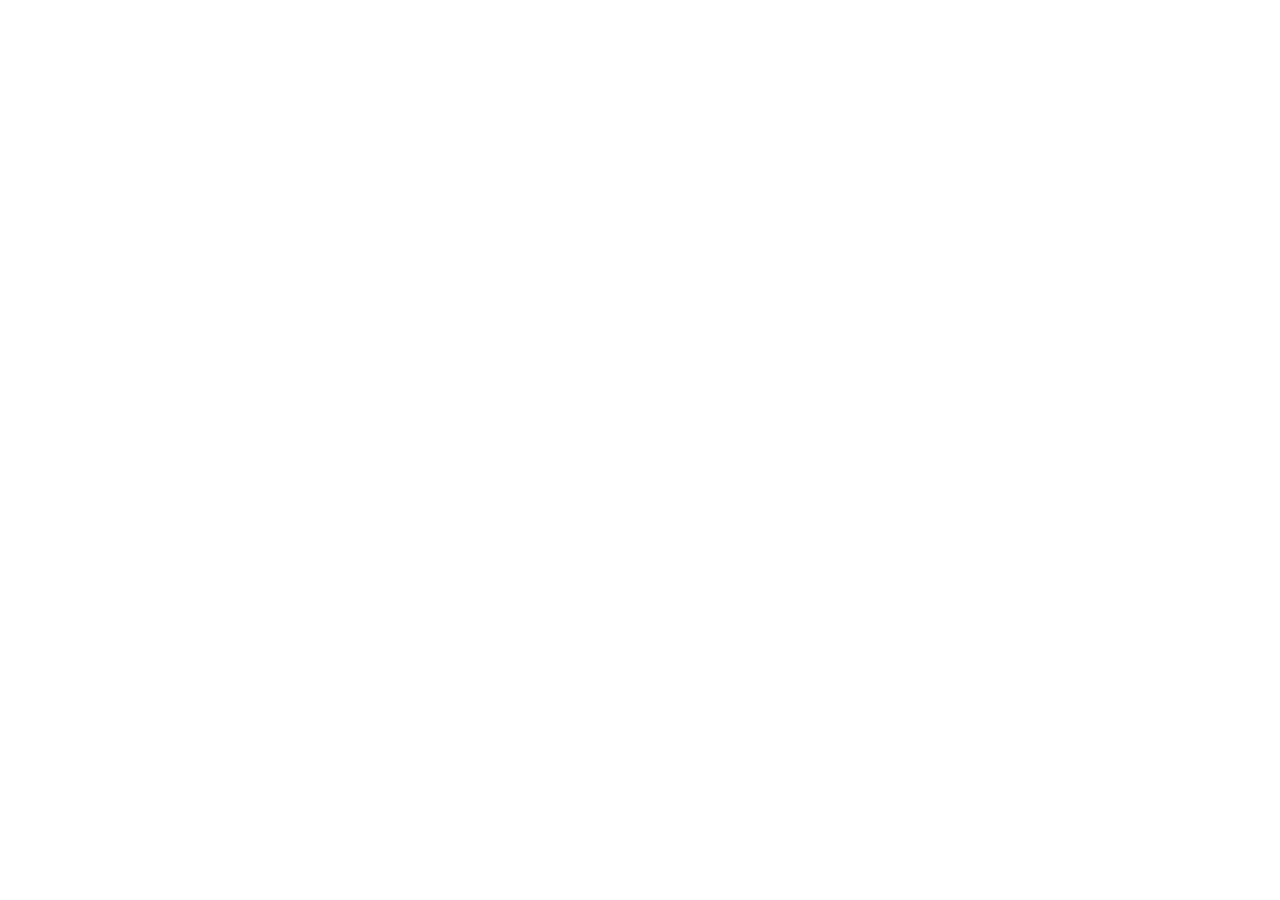
==== index.html @ 7331d6c3 "Fix mobile responsiveness across Framer pages and case studies" ====
<!doctype html>

<!-- Made in Framer · framer.com -->

<!-- Published Oct 27, 2026, 5:00 PM UTC -->

<html>

<head>
<script>
try {
  history.replaceState(null, "", "/");
} catch(e) {}

document.addEventListener("click", function(e) {
  var a = e.target.closest("a");
  if (!a) return;
  var href = a.getAttribute("href");
  if (!href) return;
  
  if (href === "/projects" || href === "./projects" || href.endsWith("/projects")) {
    e.preventDefault();
    window.location.href = "./projects.html";
  } else if (href === "/about" || href === "./about" || href.endsWith("/about")) {
    e.preventDefault();
    window.location.href = "./about.html";
  } else if (href === "/" || href === "./") {
    e.preventDefault();
    window.location.href = "./index.html";
  }
}, true);
</script>
<title>Pradeep - UX Portfolio</title>

	<meta charset="utf-8">

	<meta name="viewport" content="width=device-width">

	<meta name="generator" content="Framer 68e1053">

	<title>Pradeep - UX Portfolio</title>

    <link rel="canonical" href="https://ux-portfolio-pradeep.framer.website/"><meta property="og:url" content="https://ux-portfolio-pradeep.framer.website/"><meta name="description" content="Designed for new designers, this Framer Template makes portfolio creation easy. Its minimalist, customizable design lets you add personal touches efficiently.">

    <meta name="framer-search-index" content="https://framerusercontent.com/sites/4tGCKX4DF1nGIVxzL1r9zE/searchIndex-YKefqecwpSdL.json">

    <meta name="framer-search-index-fallback" content="https://framerusercontent.com/sites/4tGCKX4DF1nGIVxzL1r9zE/searchIndex-vO0HWZeiZudH.json">

    <link href="https://framerusercontent.com/images/rfN9d7siUxypcepbPeCJwhFuNs.jpeg" rel="icon" media="(prefers-color-scheme: light)">

    <link href="https://framerusercontent.com/images/rfN9d7siUxypcepbPeCJwhFuNs.jpeg" rel="icon" media="(prefers-color-scheme: dark)">

    <!-- Open Graph -->

    <meta property="og:type" content="website">

    <meta property="og:title" content="Pradeep - UX Portfolio">

    <meta property="og:description" content="Designed for new designers, this Framer Template makes portfolio creation easy. Its minimalist, customizable design lets you add personal touches efficiently.">

    <!-- X -->

    <meta name="twitter:card" content="summary_large_image">

    <meta name="twitter:title" content="Pradeep - UX Portfolio">

    <meta name="twitter:description" content="Designed for new designers, this Framer Template makes portfolio creation easy. Its minimalist, customizable design lets you add personal touches efficiently.">

	

	

	<!-- Disable Framer Editor Bar and Badges -->
	<script type="importmap">
	{
		"imports": {
			"https://framer.com/edit/init.mjs": "data:text/javascript,export function createEditorBar(){ return () => null; }",
			"https://app.framerstatic.com/EditButton-R7A5IJKH.mjs": "data:text/javascript,export function EditButton(){ return null; }",
			"./PX9hIOIVM.B4NMid4O.mjs": "data:text/javascript,export default function Badge(){ return null; }"
		}
	}
	</script>
	<script>
	try {
		localStorage.removeItem("__framer_force_showing_editorbar_since");
		for (var k in localStorage) {
			if (k.indexOf("framer") !== -1) localStorage.removeItem(k);
		}
	} catch(e) {}
	(function() {
		function removeFramerElements() {
			var badge = document.getElementById("__framer-badge-container");
			if (badge) badge.style.setProperty("display", "none", "important");
			var editor = document.getElementById("__framer-editorbar");
			if (editor) editor.remove();
			var badges = document.querySelectorAll(".__framer-badge, a[href*='framer.com'], [data-framer-name='Edit Content']");
			for (var i = 0; i < badges.length; i++) {
				if (badges[i].closest("#__framer-badge-container") || badges[i].classList.contains("__framer-badge") || badges[i].getAttribute("data-framer-name") === "Edit Content") {
					badges[i].style.setProperty("display", "none", "important");
				}
			}
		}
		if (typeof document !== "undefined") {
			document.addEventListener("DOMContentLoaded", removeFramerElements);
			window.addEventListener("load", removeFramerElements);
			if (typeof MutationObserver !== "undefined") {
				new MutationObserver(removeFramerElements).observe(document.documentElement, { childList: true, subtree: true });
			}
		}
	})();
	</script>
	<style>
	#__framer-badge-container,
	.__framer-badge,
	#__framer-editorbar,
	[data-framer-name="Edit Content"],
	button[class*="EditButton"],
	div[class*="EditButton"],
	iframe[id*="framer"],
	.framer-badge {
		display: none !important;
		visibility: hidden !important;
		opacity: 0 !important;
		pointer-events: none !important;
		clip: rect(0,0,0,0) !important;
		width: 0 !important;
		height: 0 !important;
		position: absolute !important;
		top: -9999px !important;
		left: -9999px !important;
	}

	/* Hero Section - Align all elements along the exact same left vertical line */
	.framer-ufjqu5 .framer-1ughbhb,
	.framer-1ughbhb {
		max-width: 1200px !important;
		width: 100% !important;
		margin-left: auto !important;
		margin-right: auto !important;
		text-align: left !important;
	}
	.framer-ufjqu5 .framer-m6sp60,
	.framer-m6sp60 {
		max-width: 1200px !important;
		width: 100% !important;
		margin-left: auto !important;
		margin-right: auto !important;
		align-items: flex-start !important;
		text-align: left !important;
	}
	.framer-ufjqu5 .framer-l5382l,
	.framer-l5382l {
		max-width: 1200px !important;
		width: 100% !important;
		text-align: left !important;
	}
	.framer-ufjqu5 .framer-csqvot-container,
	.framer-csqvot-container {
		align-self: flex-start !important;
	}
	.framer-ufjqu5 .framer-1oe0527,
	.framer-1oe0527 {
		max-width: 1200px !important;
		text-align: left !important;
	}
	</style>

	

	<link rel="stylesheet" href="css/framer-responsive.css">

	<!-- Start of headStart -->

    

    <!-- End of headStart -->

	

	<style data-framer-font-css>/* cyrillic-ext */

@font-face {

  font-family: 'Manrope';

  font-style: normal;

  font-weight: 400;

  font-display: swap;

  src: url(https://fonts.gstatic.com/s/manrope/v20/xn7gYHE41ni1AdIRggqxSuXd.woff2) format('woff2');

  unicode-range: U+0460-052F, U+1C80-1C8A, U+20B4, U+2DE0-2DFF, U+A640-A69F, U+FE2E-FE2F;

}

/* cyrillic */

@font-face {

  font-family: 'Manrope';

  font-style: normal;

  font-weight: 400;

  font-display: swap;

  src: url(https://fonts.gstatic.com/s/manrope/v20/xn7gYHE41ni1AdIRggOxSuXd.woff2) format('woff2');

  unicode-range: U+0301, U+0400-045F, U+0490-0491, U+04B0-04B1, U+2116;

}

/* greek */

@font-face {

  font-family: 'Manrope';

  font-style: normal;

  font-weight: 400;

  font-display: swap;

  src: url(https://fonts.gstatic.com/s/manrope/v20/xn7gYHE41ni1AdIRggSxSuXd.woff2) format('woff2');

  unicode-range: U+0370-0377, U+037A-037F, U+0384-038A, U+038C, U+038E-03A1, U+03A3-03FF;

}

/* vietnamese */

@font-face {

  font-family: 'Manrope';

  font-style: normal;

  font-weight: 400;

  font-display: swap;

  src: url(https://fonts.gstatic.com/s/manrope/v20/xn7gYHE41ni1AdIRggixSuXd.woff2) format('woff2');

  unicode-range: U+0102-0103, U+0110-0111, U+0128-0129, U+0168-0169, U+01A0-01A1, U+01AF-01B0, U+0300-0301, U+0303-0304, U+0308-0309, U+0323, U+0329, U+1EA0-1EF9, U+20AB;

}

/* latin-ext */

@font-face {

  font-family: 'Manrope';

  font-style: normal;

  font-weight: 400;

  font-display: swap;

  src: url(https://fonts.gstatic.com/s/manrope/v20/xn7gYHE41ni1AdIRggmxSuXd.woff2) format('woff2');

  unicode-range: U+0100-02BA, U+02BD-02C5, U+02C7-02CC, U+02CE-02D7, U+02DD-02FF, U+0304, U+0308, U+0329, U+1D00-1DBF, U+1E00-1E9F, U+1EF2-1EFF, U+2020, U+20A0-20AB, U+20AD-20C4, U+2113, U+2C60-2C7F, U+A720-A7FF;

}

/* latin */

@font-face {

  font-family: 'Manrope';

  font-style: normal;

  font-weight: 400;

  font-display: swap;

  src: url(https://fonts.gstatic.com/s/manrope/v20/xn7gYHE41ni1AdIRggexSg.woff2) format('woff2');

  unicode-range: U+0000-00FF, U+0131, U+0152-0153, U+02BB-02BC, U+02C6, U+02DA, U+02DC, U+0304, U+0308, U+0329, U+2000-206F, U+20AC, U+2122, U+2191, U+2193, U+2212, U+2215, U+FEFF, U+FFFD;

}

/* cyrillic-ext */

@font-face {

  font-family: 'Manrope';

  font-style: normal;

  font-weight: 500;

  font-display: swap;

  src: url(https://fonts.gstatic.com/s/manrope/v20/xn7gYHE41ni1AdIRggqxSuXd.woff2) format('woff2');

  unicode-range: U+0460-052F, U+1C80-1C8A, U+20B4, U+2DE0-2DFF, U+A640-A69F, U+FE2E-FE2F;

}

/* cyrillic */

@font-face {

  font-family: 'Manrope';

  font-style: normal;

  font-weight: 500;

  font-display: swap;

  src: url(https://fonts.gstatic.com/s/manrope/v20/xn7gYHE41ni1AdIRggOxSuXd.woff2) format('woff2');

  unicode-range: U+0301, U+0400-045F, U+0490-0491, U+04B0-04B1, U+2116;

}

/* greek */

@font-face {

  font-family: 'Manrope';

  font-style: normal;

  font-weight: 500;

  font-display: swap;

  src: url(https://fonts.gstatic.com/s/manrope/v20/xn7gYHE41ni1AdIRggSxSuXd.woff2) format('woff2');

  unicode-range: U+0370-0377, U+037A-037F, U+0384-038A, U+038C, U+038E-03A1, U+03A3-03FF;

}

/* vietnamese */

@font-face {

  font-family: 'Manrope';

  font-style: normal;

  font-weight: 500;

  font-display: swap;

  src: url(https://fonts.gstatic.com/s/manrope/v20/xn7gYHE41ni1AdIRggixSuXd.woff2) format('woff2');

  unicode-range: U+0102-0103, U+0110-0111, U+0128-0129, U+0168-0169, U+01A0-01A1, U+01AF-01B0, U+0300-0301, U+0303-0304, U+0308-0309, U+0323, U+0329, U+1EA0-1EF9, U+20AB;

}

/* latin-ext */

@font-face {

  font-family: 'Manrope';

  font-style: normal;

  font-weight: 500;

  font-display: swap;

  src: url(https://fonts.gstatic.com/s/manrope/v20/xn7gYHE41ni1AdIRggmxSuXd.woff2) format('woff2');

  unicode-range: U+0100-02BA, U+02BD-02C5, U+02C7-02CC, U+02CE-02D7, U+02DD-02FF, U+0304, U+0308, U+0329, U+1D00-1DBF, U+1E00-1E9F, U+1EF2-1EFF, U+2020, U+20A0-20AB, U+20AD-20C4, U+2113, U+2C60-2C7F, U+A720-A7FF;

}

/* latin */

@font-face {

  font-family: 'Manrope';

  font-style: normal;

  font-weight: 500;

  font-display: swap;

  src: url(https://fonts.gstatic.com/s/manrope/v20/xn7gYHE41ni1AdIRggexSg.woff2) format('woff2');

  unicode-range: U+0000-00FF, U+0131, U+0152-0153, U+02BB-02BC, U+02C6, U+02DA, U+02DC, U+0304, U+0308, U+0329, U+2000-206F, U+20AC, U+2122, U+2191, U+2193, U+2212, U+2215, U+FEFF, U+FFFD;

}

/* cyrillic-ext */

@font-face {

  font-family: 'Manrope';

  font-style: normal;

  font-weight: 600;

  font-display: swap;

  src: url(https://fonts.gstatic.com/s/manrope/v20/xn7gYHE41ni1AdIRggqxSuXd.woff2) format('woff2');

  unicode-range: U+0460-052F, U+1C80-1C8A, U+20B4, U+2DE0-2DFF, U+A640-A69F, U+FE2E-FE2F;

}

/* cyrillic */

@font-face {

  font-family: 'Manrope';

  font-style: normal;

  font-weight: 600;

  font-display: swap;

  src: url(https://fonts.gstatic.com/s/manrope/v20/xn7gYHE41ni1AdIRggOxSuXd.woff2) format('woff2');

  unicode-range: U+0301, U+0400-045F, U+0490-0491, U+04B0-04B1, U+2116;

}

/* greek */

@font-face {

  font-family: 'Manrope';

  font-style: normal;

  font-weight: 600;

  font-display: swap;

  src: url(https://fonts.gstatic.com/s/manrope/v20/xn7gYHE41ni1AdIRggSxSuXd.woff2) format('woff2');

  unicode-range: U+0370-0377, U+037A-037F, U+0384-038A, U+038C, U+038E-03A1, U+03A3-03FF;

}

/* vietnamese */

@font-face {

  font-family: 'Manrope';

  font-style: normal;

  font-weight: 600;

  font-display: swap;

  src: url(https://fonts.gstatic.com/s/manrope/v20/xn7gYHE41ni1AdIRggixSuXd.woff2) format('woff2');

  unicode-range: U+0102-0103, U+0110-0111, U+0128-0129, U+0168-0169, U+01A0-01A1, U+01AF-01B0, U+0300-0301, U+0303-0304, U+0308-0309, U+0323, U+0329, U+1EA0-1EF9, U+20AB;

}

/* latin-ext */

@font-face {

  font-family: 'Manrope';

  font-style: normal;

  font-weight: 600;

  font-display: swap;

  src: url(https://fonts.gstatic.com/s/manrope/v20/xn7gYHE41ni1AdIRggmxSuXd.woff2) format('woff2');

  unicode-range: U+0100-02BA, U+02BD-02C5, U+02C7-02CC, U+02CE-02D7, U+02DD-02FF, U+0304, U+0308, U+0329, U+1D00-1DBF, U+1E00-1E9F, U+1EF2-1EFF, U+2020, U+20A0-20AB, U+20AD-20C4, U+2113, U+2C60-2C7F, U+A720-A7FF;

}

/* latin */

@font-face {

  font-family: 'Manrope';

  font-style: normal;

  font-weight: 600;

  font-display: swap;

  src: url(https://fonts.gstatic.com/s/manrope/v20/xn7gYHE41ni1AdIRggexSg.woff2) format('woff2');

  unicode-range: U+0000-00FF, U+0131, U+0152-0153, U+02BB-02BC, U+02C6, U+02DA, U+02DC, U+0304, U+0308, U+0329, U+2000-206F, U+20AC, U+2122, U+2191, U+2193, U+2212, U+2215, U+FEFF, U+FFFD;

}

/* cyrillic-ext */

@font-face {

  font-family: 'Manrope';

  font-style: normal;

  font-weight: 700;

  font-display: swap;

  src: url(https://fonts.gstatic.com/s/manrope/v20/xn7gYHE41ni1AdIRggqxSuXd.woff2) format('woff2');

  unicode-range: U+0460-052F, U+1C80-1C8A, U+20B4, U+2DE0-2DFF, U+A640-A69F, U+FE2E-FE2F;

}

/* cyrillic */

@font-face {

  font-family: 'Manrope';

  font-style: normal;

  font-weight: 700;

  font-display: swap;

  src: url(https://fonts.gstatic.com/s/manrope/v20/xn7gYHE41ni1AdIRggOxSuXd.woff2) format('woff2');

  unicode-range: U+0301, U+0400-045F, U+0490-0491, U+04B0-04B1, U+2116;

}

/* greek */

@font-face {

  font-family: 'Manrope';

  font-style: normal;

  font-weight: 700;

  font-display: swap;

  src: url(https://fonts.gstatic.com/s/manrope/v20/xn7gYHE41ni1AdIRggSxSuXd.woff2) format('woff2');

  unicode-range: U+0370-0377, U+037A-037F, U+0384-038A, U+038C, U+038E-03A1, U+03A3-03FF;

}

/* vietnamese */

@font-face {

  font-family: 'Manrope';

  font-style: normal;

  font-weight: 700;

  font-display: swap;

  src: url(https://fonts.gstatic.com/s/manrope/v20/xn7gYHE41ni1AdIRggixSuXd.woff2) format('woff2');

  unicode-range: U+0102-0103, U+0110-0111, U+0128-0129, U+0168-0169, U+01A0-01A1, U+01AF-01B0, U+0300-0301, U+0303-0304, U+0308-0309, U+0323, U+0329, U+1EA0-1EF9, U+20AB;

}

/* latin-ext */

@font-face {

  font-family: 'Manrope';

  font-style: normal;

  font-weight: 700;

  font-display: swap;

  src: url(https://fonts.gstatic.com/s/manrope/v20/xn7gYHE41ni1AdIRggmxSuXd.woff2) format('woff2');

  unicode-range: U+0100-02BA, U+02BD-02C5, U+02C7-02CC, U+02CE-02D7, U+02DD-02FF, U+0304, U+0308, U+0329, U+1D00-1DBF, U+1E00-1E9F, U+1EF2-1EFF, U+2020, U+20A0-20AB, U+20AD-20C4, U+2113, U+2C60-2C7F, U+A720-A7FF;

}

/* latin */

@font-face {

  font-family: 'Manrope';

  font-style: normal;

  font-weight: 700;

  font-display: swap;

  src: url(https://fonts.gstatic.com/s/manrope/v20/xn7gYHE41ni1AdIRggexSg.woff2) format('woff2');

  unicode-range: U+0000-00FF, U+0131, U+0152-0153, U+02BB-02BC, U+02C6, U+02DA, U+02DC, U+0304, U+0308, U+0329, U+2000-206F, U+20AC, U+2122, U+2191, U+2193, U+2212, U+2215, U+FEFF, U+FFFD;

}

/* cyrillic-ext */

@font-face {

  font-family: 'Manrope';

  font-style: normal;

  font-weight: 800;

  font-display: swap;

  src: url(https://fonts.gstatic.com/s/manrope/v20/xn7gYHE41ni1AdIRggqxSuXd.woff2) format('woff2');

  unicode-range: U+0460-052F, U+1C80-1C8A, U+20B4, U+2DE0-2DFF, U+A640-A69F, U+FE2E-FE2F;

}

/* cyrillic */

@font-face {

  font-family: 'Manrope';

  font-style: normal;

  font-weight: 800;

  font-display: swap;

  src: url(https://fonts.gstatic.com/s/manrope/v20/xn7gYHE41ni1AdIRggOxSuXd.woff2) format('woff2');

  unicode-range: U+0301, U+0400-045F, U+0490-0491, U+04B0-04B1, U+2116;

}

/* greek */

@font-face {

  font-family: 'Manrope';

  font-style: normal;

  font-weight: 800;

  font-display: swap;

  src: url(https://fonts.gstatic.com/s/manrope/v20/xn7gYHE41ni1AdIRggSxSuXd.woff2) format('woff2');

  unicode-range: U+0370-0377, U+037A-037F, U+0384-038A, U+038C, U+038E-03A1, U+03A3-03FF;

}

/* vietnamese */

@font-face {

  font-family: 'Manrope';

  font-style: normal;

  font-weight: 800;

  font-display: swap;

  src: url(https://fonts.gstatic.com/s/manrope/v20/xn7gYHE41ni1AdIRggixSuXd.woff2) format('woff2');

  unicode-range: U+0102-0103, U+0110-0111, U+0128-0129, U+0168-0169, U+01A0-01A1, U+01AF-01B0, U+0300-0301, U+0303-0304, U+0308-0309, U+0323, U+0329, U+1EA0-1EF9, U+20AB;

}

/* latin-ext */

@font-face {

  font-family: 'Manrope';

  font-style: normal;

  font-weight: 800;

  font-display: swap;

  src: url(https://fonts.gstatic.com/s/manrope/v20/xn7gYHE41ni1AdIRggmxSuXd.woff2) format('woff2');

  unicode-range: U+0100-02BA, U+02BD-02C5, U+02C7-02CC, U+02CE-02D7, U+02DD-02FF, U+0304, U+0308, U+0329, U+1D00-1DBF, U+1E00-1E9F, U+1EF2-1EFF, U+2020, U+20A0-20AB, U+20AD-20C4, U+2113, U+2C60-2C7F, U+A720-A7FF;

}

/* latin */

@font-face {

  font-family: 'Manrope';

  font-style: normal;

  font-weight: 800;

  font-display: swap;

  src: url(https://fonts.gstatic.com/s/manrope/v20/xn7gYHE41ni1AdIRggexSg.woff2) format('woff2');

  unicode-range: U+0000-00FF, U+0131, U+0152-0153, U+02BB-02BC, U+02C6, U+02DA, U+02DC, U+0304, U+0308, U+0329, U+2000-206F, U+20AC, U+2122, U+2191, U+2193, U+2212, U+2215, U+FEFF, U+FFFD;

}

/* latin-ext */

@font-face {

  font-family: 'DM Mono';

  font-style: normal;

  font-weight: 400;

  src: url(https://fonts.gstatic.com/s/dmmono/v16/aFTU7PB1QTsUX8KYthSQBLyM.woff2) format('woff2');

  unicode-range: U+0100-02BA, U+02BD-02C5, U+02C7-02CC, U+02CE-02D7, U+02DD-02FF, U+0304, U+0308, U+0329, U+1D00-1DBF, U+1E00-1E9F, U+1EF2-1EFF, U+2020, U+20A0-20AB, U+20AD-20C4, U+2113, U+2C60-2C7F, U+A720-A7FF;

}

/* latin */

@font-face {

  font-family: 'DM Mono';

  font-style: normal;

  font-weight: 400;

  src: url(https://fonts.gstatic.com/s/dmmono/v16/aFTU7PB1QTsUX8KYthqQBA.woff2) format('woff2');

  unicode-range: U+0000-00FF, U+0131, U+0152-0153, U+02BB-02BC, U+02C6, U+02DA, U+02DC, U+0304, U+0308, U+0329, U+2000-206F, U+20AC, U+2122, U+2191, U+2193, U+2212, U+2215, U+FEFF, U+FFFD;

}

/* cherokee */

@font-face {

  font-family: 'Explora';

  font-style: normal;

  font-weight: 400;

  src: url(https://fonts.gstatic.com/s/explora/v11/tsstApxFfjUH4wrvQ06Fo0C3.woff2) format('woff2');

  unicode-range: U+0300-0302, U+0304, U+030B-030C, U+0323-0324, U+0330-0331, U+13A0-13FF, U+AB70-ABBF;

}

/* vietnamese */

@font-face {

  font-family: 'Explora';

  font-style: normal;

  font-weight: 400;

  src: url(https://fonts.gstatic.com/s/explora/v11/tsstApxFfjUH4wrvQ1KFo0C3.woff2) format('woff2');

  unicode-range: U+0102-0103, U+0110-0111, U+0128-0129, U+0168-0169, U+01A0-01A1, U+01AF-01B0, U+0300-0301, U+0303-0304, U+0308-0309, U+0323, U+0329, U+1EA0-1EF9, U+20AB;

}

/* latin-ext */

@font-face {

  font-family: 'Explora';

  font-style: normal;

  font-weight: 400;

  src: url(https://fonts.gstatic.com/s/explora/v11/tsstApxFfjUH4wrvQ1OFo0C3.woff2) format('woff2');

  unicode-range: U+0100-02BA, U+02BD-02C5, U+02C7-02CC, U+02CE-02D7, U+02DD-02FF, U+0304, U+0308, U+0329, U+1D00-1DBF, U+1E00-1E9F, U+1EF2-1EFF, U+2020, U+20A0-20AB, U+20AD-20C4, U+2113, U+2C60-2C7F, U+A720-A7FF;

}

/* latin */

@font-face {

  font-family: 'Explora';

  font-style: normal;

  font-weight: 400;

  src: url(https://fonts.gstatic.com/s/explora/v11/tsstApxFfjUH4wrvQ12Fow.woff2) format('woff2');

  unicode-range: U+0000-00FF, U+0131, U+0152-0153, U+02BB-02BC, U+02C6, U+02DA, U+02DC, U+0304, U+0308, U+0329, U+2000-206F, U+20AC, U+2122, U+2191, U+2193, U+2212, U+2215, U+FEFF, U+FFFD;

}

/* cyrillic-ext */

@font-face {

  font-family: 'Fragment Mono';

  font-style: normal;

  font-weight: 400;

  src: url(https://fonts.gstatic.com/s/fragmentmono/v6/4iCr6K5wfMRRjxp0DA6-2CLnB45HhrUI.woff2) format('woff2');

  unicode-range: U+0460-052F, U+1C80-1C8A, U+20B4, U+2DE0-2DFF, U+A640-A69F, U+FE2E-FE2F;

}

/* latin-ext */

@font-face {

  font-family: 'Fragment Mono';

  font-style: normal;

  font-weight: 400;

  src: url(https://fonts.gstatic.com/s/fragmentmono/v6/4iCr6K5wfMRRjxp0DA6-2CLnB41HhrUI.woff2) format('woff2');

  unicode-range: U+0100-02BA, U+02BD-02C5, U+02C7-02CC, U+02CE-02D7, U+02DD-02FF, U+0304, U+0308, U+0329, U+1D00-1DBF, U+1E00-1E9F, U+1EF2-1EFF, U+2020, U+20A0-20AB, U+20AD-20C4, U+2113, U+2C60-2C7F, U+A720-A7FF;

}

/* latin */

@font-face {

  font-family: 'Fragment Mono';

  font-style: normal;

  font-weight: 400;

  src: url(https://fonts.gstatic.com/s/fragmentmono/v6/4iCr6K5wfMRRjxp0DA6-2CLnB4NHhg.woff2) format('woff2');

  unicode-range: U+0000-00FF, U+0131, U+0152-0153, U+02BB-02BC, U+02C6, U+02DA, U+02DC, U+0304, U+0308, U+0329, U+2000-206F, U+20AC, U+2122, U+2191, U+2193, U+2212, U+2215, U+FEFF, U+FFFD;

}



@font-face { font-family: "Instrument Sans"; src: url("https://fonts.gstatic.com/s/instrumentsans/v4/pximypc9vsFDm051Uf6KVwgkfoSxQ0GsQv8ToedPibnr-yp2JGEJOH9npSTF-QfwmS0v3_7Y.woff2"); font-display: swap; font-style: normal; font-weight: 400 }

@font-face { font-family: "Instrument Sans"; src: url("https://fonts.gstatic.com/s/instrumentsans/v4/pximypc9vsFDm051Uf6KVwgkfoSxQ0GsQv8ToedPibnr-yp2JGEJOH9npST3-QfwmS0v3_7Y.woff2"); font-display: swap; font-style: normal; font-weight: 500 }

@font-face { font-family: "Instrument Sans"; src: url("https://fonts.gstatic.com/s/instrumentsans/v4/pximypc9vsFDm051Uf6KVwgkfoSxQ0GsQv8ToedPibnr-yp2JGEJOH9npSQi_gfwmS0v3_7Y.woff2"); font-display: swap; font-style: normal; font-weight: 700 }

@font-face { font-family: "Instrument Sans"; src: url("https://fonts.gstatic.com/s/instrumentsans/v4/pxigypc9vsFDm051Uf6KVwgkfoSbSnNPooZAN0lInHGpCWNE27lgU-XJojENugixkywN2u7YUwU.woff2"); font-display: swap; font-style: italic; font-weight: 700 }

@font-face { font-family: "Instrument Sans"; src: url("https://fonts.gstatic.com/s/instrumentsans/v4/pxigypc9vsFDm051Uf6KVwgkfoSbSnNPooZAN0lInHGpCWNE27lgU-XJojENut22kywN2u7YUwU.woff2"); font-display: swap; font-style: italic; font-weight: 500 }

@font-face { font-family: "Inter Display"; src: url("https://framerusercontent.com/assets/ePuN3mCjzajIHnyCdvKBFiZkyY0.woff2"); font-display: swap; font-style: normal; font-weight: 500; unicode-range: U+0460-052F, U+1C80-1C88, U+20B4, U+2DE0-2DFF, U+A640-A69F, U+FE2E-FE2F }

@font-face { font-family: "Inter Display"; src: url("https://framerusercontent.com/assets/V3j1L0o5vPFKe26Sw4HcpXCfHo.woff2"); font-display: swap; font-style: normal; font-weight: 500; unicode-range: U+0301, U+0400-045F, U+0490-0491, U+04B0-04B1, U+2116 }

@font-face { font-family: "Inter Display"; src: url("https://framerusercontent.com/assets/F3kdpd2N0cToWV5huaZjjgM.woff2"); font-display: swap; font-style: normal; font-weight: 500; unicode-range: U+1F00-1FFF }

@font-face { font-family: "Inter Display"; src: url("https://framerusercontent.com/assets/0iDmxkizU9goZoclqIqsV5rvETU.woff2"); font-display: swap; font-style: normal; font-weight: 500; unicode-range: U+0370-03FF }

@font-face { font-family: "Inter Display"; src: url("https://framerusercontent.com/assets/r0mv3NegmA0akcQsNFotG32Las.woff2"); font-display: swap; font-style: normal; font-weight: 500; unicode-range: U+0100-024F, U+0259, U+1E00-1EFF, U+2020, U+20A0-20AB, U+20AD-20CF, U+2113, U+2C60-2C7F, U+A720-A7FF }

@font-face { font-family: "Inter Display"; src: url("https://framerusercontent.com/assets/iwWTDc49ENF2tCHbqlNARXw6Ug.woff2"); font-display: swap; font-style: normal; font-weight: 500; unicode-range: U+0000-00FF, U+0131, U+0152-0153, U+02BB-02BC, U+02C6, U+02DA, U+02DC, U+2000-206F, U+2070, U+2074-207E, U+2080-208E, U+20AC, U+2122, U+2191, U+2193, U+2212, U+2215, U+FEFF, U+FFFD }

@font-face { font-family: "Inter Display"; src: url("https://framerusercontent.com/assets/Ii21jnSJkulBKsHHXKlapi7fv9w.woff2"); font-display: swap; font-style: normal; font-weight: 500; unicode-range: U+0102-0103, U+0110-0111, U+0128-0129, U+0168-0169, U+01A0-01A1, U+01AF-01B0, U+1EA0-1EF9, U+20AB }

@font-face { font-family: "Inter Display"; src: url("https://framerusercontent.com/assets/2uIBiALfCHVpWbHqRMZutfT7giU.woff2"); font-display: swap; font-style: normal; font-weight: 400; unicode-range: U+0460-052F, U+1C80-1C88, U+20B4, U+2DE0-2DFF, U+A640-A69F, U+FE2E-FE2F }

@font-face { font-family: "Inter Display"; src: url("https://framerusercontent.com/assets/Zwfz6xbVe5pmcWRJRgBDHnMkOkI.woff2"); font-display: swap; font-style: normal; font-weight: 400; unicode-range: U+0301, U+0400-045F, U+0490-0491, U+04B0-04B1, U+2116 }

@font-face { font-family: "Inter Display"; src: url("https://framerusercontent.com/assets/U9LaDDmbRhzX3sB8g8glTy5feTE.woff2"); font-display: swap; font-style: normal; font-weight: 400; unicode-range: U+1F00-1FFF }

@font-face { font-family: "Inter Display"; src: url("https://framerusercontent.com/assets/tVew2LzXJ1t7QfxP1gdTIdj2o0g.woff2"); font-display: swap; font-style: normal; font-weight: 400; unicode-range: U+0370-03FF }

@font-face { font-family: "Inter Display"; src: url("https://framerusercontent.com/assets/DF7bjCRmStYPqSb945lAlMfCCVQ.woff2"); font-display: swap; font-style: normal; font-weight: 400; unicode-range: U+0100-024F, U+0259, U+1E00-1EFF, U+2020, U+20A0-20AB, U+20AD-20CF, U+2113, U+2C60-2C7F, U+A720-A7FF }

@font-face { font-family: "Inter Display"; src: url("https://framerusercontent.com/assets/bHYNJqzTyl2lqvmMiRRS6Y16Es.woff2"); font-display: swap; font-style: normal; font-weight: 400; unicode-range: U+0000-00FF, U+0131, U+0152-0153, U+02BB-02BC, U+02C6, U+02DA, U+02DC, U+2000-206F, U+2070, U+2074-207E, U+2080-208E, U+20AC, U+2122, U+2191, U+2193, U+2212, U+2215, U+FEFF, U+FFFD }

@font-face { font-family: "Inter Display"; src: url("https://framerusercontent.com/assets/vebZUMjGyKkYsfcY73iwWTzLNag.woff2"); font-display: swap; font-style: normal; font-weight: 400; unicode-range: U+0102-0103, U+0110-0111, U+0128-0129, U+0168-0169, U+01A0-01A1, U+01AF-01B0, U+1EA0-1EF9, U+20AB }

@font-face { font-family: "Lora"; src: url("https://framerusercontent.com/third-party-assets/fontshare/wf/LEPTJ56CXEIFZS2BZMKVGQGQR3J75WRT/47CWKKJO46R4EDFFM7QZRCL3WAPMSJU2/36HN3YOOACEGVWTJT3K4CDUJYXSWVW5S.woff2"); font-display: swap; font-style: normal; font-weight: 600 }

@font-face { font-family: "Inter"; src: url("https://framerusercontent.com/assets/5vvr9Vy74if2I6bQbJvbw7SY1pQ.woff2"); font-display: swap; font-style: normal; font-weight: 400; unicode-range: U+0460-052F, U+1C80-1C88, U+20B4, U+2DE0-2DFF, U+A640-A69F, U+FE2E-FE2F }

@font-face { font-family: "Inter"; src: url("https://framerusercontent.com/assets/EOr0mi4hNtlgWNn9if640EZzXCo.woff2"); font-display: swap; font-style: normal; font-weight: 400; unicode-range: U+0301, U+0400-045F, U+0490-0491, U+04B0-04B1, U+2116 }

@font-face { font-family: "Inter"; src: url("https://framerusercontent.com/assets/Y9k9QrlZAqio88Klkmbd8VoMQc.woff2"); font-display: swap; font-style: normal; font-weight: 400; unicode-range: U+1F00-1FFF }

@font-face { font-family: "Inter"; src: url("https://framerusercontent.com/assets/OYrD2tBIBPvoJXiIHnLoOXnY9M.woff2"); font-display: swap; font-style: normal; font-weight: 400; unicode-range: U+0370-03FF }

@font-face { font-family: "Inter"; src: url("https://framerusercontent.com/assets/JeYwfuaPfZHQhEG8U5gtPDZ7WQ.woff2"); font-display: swap; font-style: normal; font-weight: 400; unicode-range: U+0100-024F, U+0259, U+1E00-1EFF, U+2020, U+20A0-20AB, U+20AD-20CF, U+2113, U+2C60-2C7F, U+A720-A7FF }

@font-face { font-family: "Inter"; src: url("https://framerusercontent.com/assets/GrgcKwrN6d3Uz8EwcLHZxwEfC4.woff2"); font-display: swap; font-style: normal; font-weight: 400; unicode-range: U+0000-00FF, U+0131, U+0152-0153, U+02BB-02BC, U+02C6, U+02DA, U+02DC, U+2000-206F, U+2070, U+2074-207E, U+2080-208E, U+20AC, U+2122, U+2191, U+2193, U+2212, U+2215, U+FEFF, U+FFFD }

@font-face { font-family: "Inter"; src: url("https://framerusercontent.com/assets/b6Y37FthZeALduNqHicBT6FutY.woff2"); font-display: swap; font-style: normal; font-weight: 400; unicode-range: U+0102-0103, U+0110-0111, U+0128-0129, U+0168-0169, U+01A0-01A1, U+01AF-01B0, U+1EA0-1EF9, U+20AB }

@font-face { font-family: "Inter"; src: url("https://framerusercontent.com/assets/CfMzU8w2e7tHgF4T4rATMPuWosA.woff2"); font-display: swap; font-style: italic; font-weight: 400; unicode-range: U+0460-052F, U+1C80-1C88, U+20B4, U+2DE0-2DFF, U+A640-A69F, U+FE2E-FE2F }

@font-face { font-family: "Inter"; src: url("https://framerusercontent.com/assets/867QObYax8ANsfX4TGEVU9YiCM.woff2"); font-display: swap; font-style: italic; font-weight: 400; unicode-range: U+0301, U+0400-045F, U+0490-0491, U+04B0-04B1, U+2116 }

@font-face { font-family: "Inter"; src: url("https://framerusercontent.com/assets/Oyn2ZbENFdnW7mt2Lzjk1h9Zb9k.woff2"); font-display: swap; font-style: italic; font-weight: 400; unicode-range: U+1F00-1FFF }

@font-face { font-family: "Inter"; src: url("https://framerusercontent.com/assets/cdAe8hgZ1cMyLu9g005pAW3xMo.woff2"); font-display: swap; font-style: italic; font-weight: 400; unicode-range: U+0370-03FF }

@font-face { font-family: "Inter"; src: url("https://framerusercontent.com/assets/DOfvtmE1UplCq161m6Hj8CSQYg.woff2"); font-display: swap; font-style: italic; font-weight: 400; unicode-range: U+0100-024F, U+0259, U+1E00-1EFF, U+2020, U+20A0-20AB, U+20AD-20CF, U+2113, U+2C60-2C7F, U+A720-A7FF }

@font-face { font-family: "Inter"; src: url("https://framerusercontent.com/assets/pKRFNWFoZl77qYCAIp84lN1h944.woff2"); font-display: swap; font-style: italic; font-weight: 400; unicode-range: U+0000-00FF, U+0131, U+0152-0153, U+02BB-02BC, U+02C6, U+02DA, U+02DC, U+2000-206F, U+2070, U+2074-207E, U+2080-208E, U+20AC, U+2122, U+2191, U+2193, U+2212, U+2215, U+FEFF, U+FFFD }

@font-face { font-family: "Inter"; src: url("https://framerusercontent.com/assets/tKtBcDnBMevsEEJKdNGhhkLzYo.woff2"); font-display: swap; font-style: italic; font-weight: 400; unicode-range: U+0102-0103, U+0110-0111, U+0128-0129, U+0168-0169, U+01A0-01A1, U+01AF-01B0, U+1EA0-1EF9, U+20AB }

@font-face { font-family: "Inter"; src: url("https://framerusercontent.com/assets/NXxvFRoY5LDh3yCm7MEP2jqYk.woff2"); font-style: normal; font-weight: 100; unicode-range: U+0460-052F, U+1C80-1C88, U+20B4, U+2DE0-2DFF, U+A640-A69F, U+FE2E-FE2F }

@font-face { font-family: "Inter"; src: url("https://framerusercontent.com/assets/5CcgcVyoWSqO1THBiISd6oCog.woff2"); font-style: normal; font-weight: 100; unicode-range: U+0301, U+0400-045F, U+0490-0491, U+04B0-04B1, U+2116 }

@font-face { font-family: "Inter"; src: url("https://framerusercontent.com/assets/MF544SVCvk3yNpLIz3pwDXFZPKM.woff2"); font-style: normal; font-weight: 100; unicode-range: U+1F00-1FFF }

@font-face { font-family: "Inter"; src: url("https://framerusercontent.com/assets/TNtxudDBkAm2RXdtU3rvTBwoM.woff2"); font-style: normal; font-weight: 100; unicode-range: U+0370-03FF }

@font-face { font-family: "Inter"; src: url("https://framerusercontent.com/assets/fIabp4VN5z7iJ3lNOz9qfNeQHc.woff2"); font-style: normal; font-weight: 100; unicode-range: U+0100-024F, U+0259, U+1E00-1EFF, U+2020, U+20A0-20AB, U+20AD-20CF, U+2113, U+2C60-2C7F, U+A720-A7FF }

@font-face { font-family: "Inter"; src: url("https://framerusercontent.com/assets/8kSLqTnVCEtjx0nu8PxTD4Nh5UU.woff2"); font-style: normal; font-weight: 100; unicode-range: U+0000-00FF, U+0131, U+0152-0153, U+02BB-02BC, U+02C6, U+02DA, U+02DC, U+2000-206F, U+2070, U+2074-207E, U+2080-208E, U+20AC, U+2122, U+2191, U+2193, U+2212, U+2215, U+FEFF, U+FFFD }

@font-face { font-family: "Inter"; src: url("https://framerusercontent.com/assets/9iRSYClnXA0RMygyIn6yjjWXJw.woff2"); font-style: normal; font-weight: 100; unicode-range: U+0102-0103, U+0110-0111, U+0128-0129, U+0168-0169, U+01A0-01A1, U+01AF-01B0, U+1EA0-1EF9, U+20AB }

@font-face { font-family: "Inter"; src: url("https://framerusercontent.com/assets/MVhJhYeDWxeyqT939zMNyw9p8.woff2"); font-style: normal; font-weight: 200; unicode-range: U+0460-052F, U+1C80-1C88, U+20B4, U+2DE0-2DFF, U+A640-A69F, U+FE2E-FE2F }

@font-face { font-family: "Inter"; src: url("https://framerusercontent.com/assets/WXQXYfAQJIi2pCJACAfWWXfIDqI.woff2"); font-style: normal; font-weight: 200; unicode-range: U+0301, U+0400-045F, U+0490-0491, U+04B0-04B1, U+2116 }

@font-face { font-family: "Inter"; src: url("https://framerusercontent.com/assets/RJeJJARdrtNUtic58kOz7hIgBuE.woff2"); font-style: normal; font-weight: 200; unicode-range: U+1F00-1FFF }

@font-face { font-family: "Inter"; src: url("https://framerusercontent.com/assets/4hBRAuM02i3fsxYDzyNvt5Az2so.woff2"); font-style: normal; font-weight: 200; unicode-range: U+0370-03FF }

@font-face { font-family: "Inter"; src: url("https://framerusercontent.com/assets/fz1JbBffNGgK7BNUI1mmbFBlgA8.woff2"); font-style: normal; font-weight: 200; unicode-range: U+0100-024F, U+0259, U+1E00-1EFF, U+2020, U+20A0-20AB, U+20AD-20CF, U+2113, U+2C60-2C7F, U+A720-A7FF }

@font-face { font-family: "Inter"; src: url("https://framerusercontent.com/assets/Z4sGWU2OKBoXPWulb5P25vULA.woff2"); font-style: normal; font-weight: 200; unicode-range: U+0000-00FF, U+0131, U+0152-0153, U+02BB-02BC, U+02C6, U+02DA, U+02DC, U+2000-206F, U+2070, U+2074-207E, U+2080-208E, U+20AC, U+2122, U+2191, U+2193, U+2212, U+2215, U+FEFF, U+FFFD }

@font-face { font-family: "Inter"; src: url("https://framerusercontent.com/assets/eIZyQwIlHYR0mnMSneEDMtqBPgw.woff2"); font-style: normal; font-weight: 200; unicode-range: U+0102-0103, U+0110-0111, U+0128-0129, U+0168-0169, U+01A0-01A1, U+01AF-01B0, U+1EA0-1EF9, U+20AB }

@font-face { font-family: "Inter"; src: url("https://framerusercontent.com/assets/BkDpl4ghaqvMi1btKFyG2tdbec.woff2"); font-display: swap; font-style: normal; font-weight: 300; unicode-range: U+0460-052F, U+1C80-1C88, U+20B4, U+2DE0-2DFF, U+A640-A69F, U+FE2E-FE2F }

@font-face { font-family: "Inter"; src: url("https://framerusercontent.com/assets/zAMK70AQRFSShJgUiaR5IiIhgzk.woff2"); font-display: swap; font-style: normal; font-weight: 300; unicode-range: U+0301, U+0400-045F, U+0490-0491, U+04B0-04B1, U+2116 }

@font-face { font-family: "Inter"; src: url("https://framerusercontent.com/assets/IETjvc5qzUaRoaruDpPSwCUM8.woff2"); font-display: swap; font-style: normal; font-weight: 300; unicode-range: U+1F00-1FFF }

@font-face { font-family: "Inter"; src: url("https://framerusercontent.com/assets/oLCoaT3ioA0fHdJnWR9W6k7NY.woff2"); font-display: swap; font-style: normal; font-weight: 300; unicode-range: U+0370-03FF }

@font-face { font-family: "Inter"; src: url("https://framerusercontent.com/assets/Sj0PCHQSBjFmEp6NBWg6FNaKc.woff2"); font-display: swap; font-style: normal; font-weight: 300; unicode-range: U+0100-024F, U+0259, U+1E00-1EFF, U+2020, U+20A0-20AB, U+20AD-20CF, U+2113, U+2C60-2C7F, U+A720-A7FF }

@font-face { font-family: "Inter"; src: url("https://framerusercontent.com/assets/aqiiD4LUKkKzXdjGL5UzHq8bo5w.woff2"); font-display: swap; font-style: normal; font-weight: 300; unicode-range: U+0000-00FF, U+0131, U+0152-0153, U+02BB-02BC, U+02C6, U+02DA, U+02DC, U+2000-206F, U+2070, U+2074-207E, U+2080-208E, U+20AC, U+2122, U+2191, U+2193, U+2212, U+2215, U+FEFF, U+FFFD }

@font-face { font-family: "Inter"; src: url("https://framerusercontent.com/assets/H4TfENUY1rh8R9UaSD6vngjJP3M.woff2"); font-display: swap; font-style: normal; font-weight: 300; unicode-range: U+0102-0103, U+0110-0111, U+0128-0129, U+0168-0169, U+01A0-01A1, U+01AF-01B0, U+1EA0-1EF9, U+20AB }

@font-face { font-family: "Inter"; src: url("https://framerusercontent.com/assets/5A3Ce6C9YYmCjpQx9M4inSaKU.woff2"); font-display: swap; font-style: normal; font-weight: 500; unicode-range: U+0460-052F, U+1C80-1C88, U+20B4, U+2DE0-2DFF, U+A640-A69F, U+FE2E-FE2F }

@font-face { font-family: "Inter"; src: url("https://framerusercontent.com/assets/Qx95Xyt0Ka3SGhinnbXIGpEIyP4.woff2"); font-display: swap; font-style: normal; font-weight: 500; unicode-range: U+0301, U+0400-045F, U+0490-0491, U+04B0-04B1, U+2116 }

@font-face { font-family: "Inter"; src: url("https://framerusercontent.com/assets/6mJuEAguuIuMog10gGvH5d3cl8.woff2"); font-display: swap; font-style: normal; font-weight: 500; unicode-range: U+1F00-1FFF }

@font-face { font-family: "Inter"; src: url("https://framerusercontent.com/assets/xYYWaj7wCU5zSQH0eXvSaS19wo.woff2"); font-display: swap; font-style: normal; font-weight: 500; unicode-range: U+0370-03FF }

@font-face { font-family: "Inter"; src: url("https://framerusercontent.com/assets/otTaNuNpVK4RbdlT7zDDdKvQBA.woff2"); font-display: swap; font-style: normal; font-weight: 500; unicode-range: U+0100-024F, U+0259, U+1E00-1EFF, U+2020, U+20A0-20AB, U+20AD-20CF, U+2113, U+2C60-2C7F, U+A720-A7FF }

@font-face { font-family: "Inter"; src: url("https://framerusercontent.com/assets/UjlFhCnUjxhNfep4oYBPqnEssyo.woff2"); font-display: swap; font-style: normal; font-weight: 500; unicode-range: U+0000-00FF, U+0131, U+0152-0153, U+02BB-02BC, U+02C6, U+02DA, U+02DC, U+2000-206F, U+2070, U+2074-207E, U+2080-208E, U+20AC, U+2122, U+2191, U+2193, U+2212, U+2215, U+FEFF, U+FFFD }

@font-face { font-family: "Inter"; src: url("https://framerusercontent.com/assets/DolVirEGb34pEXEp8t8FQBSK4.woff2"); font-display: swap; font-style: normal; font-weight: 500; unicode-range: U+0102-0103, U+0110-0111, U+0128-0129, U+0168-0169, U+01A0-01A1, U+01AF-01B0, U+1EA0-1EF9, U+20AB }

@font-face { font-family: "Inter"; src: url("https://framerusercontent.com/assets/hyOgCu0Xnghbimh0pE8QTvtt2AU.woff2"); font-display: swap; font-style: normal; font-weight: 600; unicode-range: U+0460-052F, U+1C80-1C88, U+20B4, U+2DE0-2DFF, U+A640-A69F, U+FE2E-FE2F }

@font-face { font-family: "Inter"; src: url("https://framerusercontent.com/assets/NeGmSOXrPBfEFIy5YZeHq17LEDA.woff2"); font-display: swap; font-style: normal; font-weight: 600; unicode-range: U+0301, U+0400-045F, U+0490-0491, U+04B0-04B1, U+2116 }

@font-face { font-family: "Inter"; src: url("https://framerusercontent.com/assets/oYaAX5himiTPYuN8vLWnqBbfD2s.woff2"); font-display: swap; font-style: normal; font-weight: 600; unicode-range: U+1F00-1FFF }

@font-face { font-family: "Inter"; src: url("https://framerusercontent.com/assets/lEJLP4R0yuCaMCjSXYHtJw72M.woff2"); font-display: swap; font-style: normal; font-weight: 600; unicode-range: U+0370-03FF }

@font-face { font-family: "Inter"; src: url("https://framerusercontent.com/assets/cRJyLNuTJR5jbyKzGi33wU9cqIQ.woff2"); font-display: swap; font-style: normal; font-weight: 600; unicode-range: U+0100-024F, U+0259, U+1E00-1EFF, U+2020, U+20A0-20AB, U+20AD-20CF, U+2113, U+2C60-2C7F, U+A720-A7FF }

@font-face { font-family: "Inter"; src: url("https://framerusercontent.com/assets/yDtI2UI8XcEg1W2je9XPN3Noo.woff2"); font-display: swap; font-style: normal; font-weight: 600; unicode-range: U+0000-00FF, U+0131, U+0152-0153, U+02BB-02BC, U+02C6, U+02DA, U+02DC, U+2000-206F, U+2070, U+2074-207E, U+2080-208E, U+20AC, U+2122, U+2191, U+2193, U+2212, U+2215, U+FEFF, U+FFFD }

@font-face { font-family: "Inter"; src: url("https://framerusercontent.com/assets/A0Wcc7NgXMjUuFdquHDrIZpzZw0.woff2"); font-display: swap; font-style: normal; font-weight: 600; unicode-range: U+0102-0103, U+0110-0111, U+0128-0129, U+0168-0169, U+01A0-01A1, U+01AF-01B0, U+1EA0-1EF9, U+20AB }

@font-face { font-family: "Inter"; src: url("https://framerusercontent.com/assets/DpPBYI0sL4fYLgAkX8KXOPVt7c.woff2"); font-display: swap; font-style: normal; font-weight: 700; unicode-range: U+0460-052F, U+1C80-1C88, U+20B4, U+2DE0-2DFF, U+A640-A69F, U+FE2E-FE2F }

@font-face { font-family: "Inter"; src: url("https://framerusercontent.com/assets/4RAEQdEOrcnDkhHiiCbJOw92Lk.woff2"); font-display: swap; font-style: normal; font-weight: 700; unicode-range: U+0301, U+0400-045F, U+0490-0491, U+04B0-04B1, U+2116 }

@font-face { font-family: "Inter"; src: url("https://framerusercontent.com/assets/1K3W8DizY3v4emK8Mb08YHxTbs.woff2"); font-display: swap; font-style: normal; font-weight: 700; unicode-range: U+1F00-1FFF }

@font-face { font-family: "Inter"; src: url("https://framerusercontent.com/assets/tUSCtfYVM1I1IchuyCwz9gDdQ.woff2"); font-display: swap; font-style: normal; font-weight: 700; unicode-range: U+0370-03FF }

@font-face { font-family: "Inter"; src: url("https://framerusercontent.com/assets/VgYFWiwsAC5OYxAycRXXvhze58.woff2"); font-display: swap; font-style: normal; font-weight: 700; unicode-range: U+0100-024F, U+0259, U+1E00-1EFF, U+2020, U+20A0-20AB, U+20AD-20CF, U+2113, U+2C60-2C7F, U+A720-A7FF }

@font-face { font-family: "Inter"; src: url("https://framerusercontent.com/assets/syRNPWzAMIrcJ3wIlPIP43KjQs.woff2"); font-display: swap; font-style: normal; font-weight: 700; unicode-range: U+0000-00FF, U+0131, U+0152-0153, U+02BB-02BC, U+02C6, U+02DA, U+02DC, U+2000-206F, U+2070, U+2074-207E, U+2080-208E, U+20AC, U+2122, U+2191, U+2193, U+2212, U+2215, U+FEFF, U+FFFD }

@font-face { font-family: "Inter"; src: url("https://framerusercontent.com/assets/GIryZETIX4IFypco5pYZONKhJIo.woff2"); font-display: swap; font-style: normal; font-weight: 700; unicode-range: U+0102-0103, U+0110-0111, U+0128-0129, U+0168-0169, U+01A0-01A1, U+01AF-01B0, U+1EA0-1EF9, U+20AB }

@font-face { font-family: "Inter"; src: url("https://framerusercontent.com/assets/PONfPc6h4EPYwJliXQBmjVx7QxI.woff2"); font-display: swap; font-style: normal; font-weight: 800; unicode-range: U+0460-052F, U+1C80-1C88, U+20B4, U+2DE0-2DFF, U+A640-A69F, U+FE2E-FE2F }

@font-face { font-family: "Inter"; src: url("https://framerusercontent.com/assets/zsnJN7Z1wdzUvepJniD3rbvJIyU.woff2"); font-display: swap; font-style: normal; font-weight: 800; unicode-range: U+0301, U+0400-045F, U+0490-0491, U+04B0-04B1, U+2116 }

@font-face { font-family: "Inter"; src: url("https://framerusercontent.com/assets/UrzZBOy7RyJEWAZGduzOeHiHuY.woff2"); font-display: swap; font-style: normal; font-weight: 800; unicode-range: U+1F00-1FFF }

@font-face { font-family: "Inter"; src: url("https://framerusercontent.com/assets/996sR9SfSDuYELz8oHhDOcErkY.woff2"); font-display: swap; font-style: normal; font-weight: 800; unicode-range: U+0370-03FF }

@font-face { font-family: "Inter"; src: url("https://framerusercontent.com/assets/ftN1HpyPVJEoEb4q36SOrNdLXU.woff2"); font-display: swap; font-style: normal; font-weight: 800; unicode-range: U+0100-024F, U+0259, U+1E00-1EFF, U+2020, U+20A0-20AB, U+20AD-20CF, U+2113, U+2C60-2C7F, U+A720-A7FF }

@font-face { font-family: "Inter"; src: url("https://framerusercontent.com/assets/Mput0MSwESKlJ6TMz9MPDXhgrk.woff2"); font-display: swap; font-style: normal; font-weight: 800; unicode-range: U+0000-00FF, U+0131, U+0152-0153, U+02BB-02BC, U+02C6, U+02DA, U+02DC, U+2000-206F, U+2070, U+2074-207E, U+2080-208E, U+20AC, U+2122, U+2191, U+2193, U+2212, U+2215, U+FEFF, U+FFFD }

@font-face { font-family: "Inter"; src: url("https://framerusercontent.com/assets/JAur4lGGSGRGyrFi59JSIKqVgU.woff2"); font-display: swap; font-style: normal; font-weight: 800; unicode-range: U+0102-0103, U+0110-0111, U+0128-0129, U+0168-0169, U+01A0-01A1, U+01AF-01B0, U+1EA0-1EF9, U+20AB }

@font-face { font-family: "Inter"; src: url("https://framerusercontent.com/assets/mkY5Sgyq51ik0AMrSBwhm9DJg.woff2"); font-style: normal; font-weight: 900; unicode-range: U+0460-052F, U+1C80-1C88, U+20B4, U+2DE0-2DFF, U+A640-A69F, U+FE2E-FE2F }

@font-face { font-family: "Inter"; src: url("https://framerusercontent.com/assets/X5hj6qzcHUYv7h1390c8Rhm6550.woff2"); font-style: normal; font-weight: 900; unicode-range: U+0301, U+0400-045F, U+0490-0491, U+04B0-04B1, U+2116 }

@font-face { font-family: "Inter"; src: url("https://framerusercontent.com/assets/gQhNpS3tN86g8RcVKYUUaKt2oMQ.woff2"); font-style: normal; font-weight: 900; unicode-range: U+1F00-1FFF }

@font-face { font-family: "Inter"; src: url("https://framerusercontent.com/assets/cugnVhSraaRyANCaUtI5FV17wk.woff2"); font-style: normal; font-weight: 900; unicode-range: U+0370-03FF }

@font-face { font-family: "Inter"; src: url("https://framerusercontent.com/assets/5HcVoGak8k5agFJSaKa4floXVu0.woff2"); font-style: normal; font-weight: 900; unicode-range: U+0100-024F, U+0259, U+1E00-1EFF, U+2020, U+20A0-20AB, U+20AD-20CF, U+2113, U+2C60-2C7F, U+A720-A7FF }

@font-face { font-family: "Inter"; src: url("https://framerusercontent.com/assets/rZ5DdENNqIdFTIyQQiP5isO7M.woff2"); font-style: normal; font-weight: 900; unicode-range: U+0000-00FF, U+0131, U+0152-0153, U+02BB-02BC, U+02C6, U+02DA, U+02DC, U+2000-206F, U+2070, U+2074-207E, U+2080-208E, U+20AC, U+2122, U+2191, U+2193, U+2212, U+2215, U+FEFF, U+FFFD }

@font-face { font-family: "Inter"; src: url("https://framerusercontent.com/assets/P2Bw01CtL0b9wqygO0sSVogWbo.woff2"); font-style: normal; font-weight: 900; unicode-range: U+0102-0103, U+0110-0111, U+0128-0129, U+0168-0169, U+01A0-01A1, U+01AF-01B0, U+1EA0-1EF9, U+20AB }

@font-face { font-family: "Inter"; src: url("https://framerusercontent.com/assets/YJsHMqeEm0oDHuxRTVCwg5eZuo.woff2"); font-style: italic; font-weight: 100; unicode-range: U+0460-052F, U+1C80-1C88, U+20B4, U+2DE0-2DFF, U+A640-A69F, U+FE2E-FE2F }

@font-face { font-family: "Inter"; src: url("https://framerusercontent.com/assets/oJJMyJlDykMObEyb5VexHSxd24.woff2"); font-style: italic; font-weight: 100; unicode-range: U+0301, U+0400-045F, U+0490-0491, U+04B0-04B1, U+2116 }

@font-face { font-family: "Inter"; src: url("https://framerusercontent.com/assets/IpeaX0WzLaonj68howNZg4SJJaY.woff2"); font-style: italic; font-weight: 100; unicode-range: U+1F00-1FFF }

@font-face { font-family: "Inter"; src: url("https://framerusercontent.com/assets/KCj1bV3vDXY5OLHttTeRYcu9J8.woff2"); font-style: italic; font-weight: 100; unicode-range: U+0370-03FF }

@font-face { font-family: "Inter"; src: url("https://framerusercontent.com/assets/biaVHhOprxbHaR3dIP7Z8cYurHg.woff2"); font-style: italic; font-weight: 100; unicode-range: U+0100-024F, U+0259, U+1E00-1EFF, U+2020, U+20A0-20AB, U+20AD-20CF, U+2113, U+2C60-2C7F, U+A720-A7FF }

@font-face { font-family: "Inter"; src: url("https://framerusercontent.com/assets/3on0VNjjmogkq1f9ziKFcrY72MI.woff2"); font-style: italic; font-weight: 100; unicode-range: U+0000-00FF, U+0131, U+0152-0153, U+02BB-02BC, U+02C6, U+02DA, U+02DC, U+2000-206F, U+2070, U+2074-207E, U+2080-208E, U+20AC, U+2122, U+2191, U+2193, U+2212, U+2215, U+FEFF, U+FFFD }

@font-face { font-family: "Inter"; src: url("https://framerusercontent.com/assets/gNa011yWpVpNFgUhhSlDX8nUiPQ.woff2"); font-style: italic; font-weight: 100; unicode-range: U+0102-0103, U+0110-0111, U+0128-0129, U+0168-0169, U+01A0-01A1, U+01AF-01B0, U+1EA0-1EF9, U+20AB }

@font-face { font-family: "Inter"; src: url("https://framerusercontent.com/assets/vpq17U0WM26sBGHgq9jnrUmUf8.woff2"); font-style: italic; font-weight: 200; unicode-range: U+0460-052F, U+1C80-1C88, U+20B4, U+2DE0-2DFF, U+A640-A69F, U+FE2E-FE2F }

@font-face { font-family: "Inter"; src: url("https://framerusercontent.com/assets/bNYh7lNMEpOegeRYAtyGel1WqBE.woff2"); font-style: italic; font-weight: 200; unicode-range: U+0301, U+0400-045F, U+0490-0491, U+04B0-04B1, U+2116 }

@font-face { font-family: "Inter"; src: url("https://framerusercontent.com/assets/FBzcXZYmdulcZC0z278U6o0cw.woff2"); font-style: italic; font-weight: 200; unicode-range: U+1F00-1FFF }

@font-face { font-family: "Inter"; src: url("https://framerusercontent.com/assets/ua60IRqWK94xCrq0SC639Hbsdjg.woff2"); font-style: italic; font-weight: 200; unicode-range: U+0370-03FF }

@font-face { font-family: "Inter"; src: url("https://framerusercontent.com/assets/Pd8gNPn2dSCh4FyjWFw9PJysoQ.woff2"); font-style: italic; font-weight: 200; unicode-range: U+0100-024F, U+0259, U+1E00-1EFF, U+2020, U+20A0-20AB, U+20AD-20CF, U+2113, U+2C60-2C7F, U+A720-A7FF }

@font-face { font-family: "Inter"; src: url("https://framerusercontent.com/assets/6OdIurwS6YHsVW2i5fR5CKn0gg.woff2"); font-style: italic; font-weight: 200; unicode-range: U+0000-00FF, U+0131, U+0152-0153, U+02BB-02BC, U+02C6, U+02DA, U+02DC, U+2000-206F, U+2070, U+2074-207E, U+2080-208E, U+20AC, U+2122, U+2191, U+2193, U+2212, U+2215, U+FEFF, U+FFFD }

@font-face { font-family: "Inter"; src: url("https://framerusercontent.com/assets/DtVQjTG8OGGKnwKYrMHRZVCyo.woff2"); font-style: italic; font-weight: 200; unicode-range: U+0102-0103, U+0110-0111, U+0128-0129, U+0168-0169, U+01A0-01A1, U+01AF-01B0, U+1EA0-1EF9, U+20AB }

@font-face { font-family: "Inter"; src: url("https://framerusercontent.com/assets/YYB6GZmCWnZq3RWZOghuZIOxQY.woff2"); font-display: swap; font-style: italic; font-weight: 300; unicode-range: U+0460-052F, U+1C80-1C88, U+20B4, U+2DE0-2DFF, U+A640-A69F, U+FE2E-FE2F }

@font-face { font-family: "Inter"; src: url("https://framerusercontent.com/assets/miJTzODdiyIr3tRo9KEoqXXk2PM.woff2"); font-display: swap; font-style: italic; font-weight: 300; unicode-range: U+0301, U+0400-045F, U+0490-0491, U+04B0-04B1, U+2116 }

@font-face { font-family: "Inter"; src: url("https://framerusercontent.com/assets/6ZMhcggRFfEfbf7lncCpaUbA.woff2"); font-display: swap; font-style: italic; font-weight: 300; unicode-range: U+1F00-1FFF }

@font-face { font-family: "Inter"; src: url("https://framerusercontent.com/assets/8sCN6PGUr4I8q5hC5twAXfcwqV0.woff2"); font-display: swap; font-style: italic; font-weight: 300; unicode-range: U+0370-03FF }

@font-face { font-family: "Inter"; src: url("https://framerusercontent.com/assets/aUYDUTztS7anQw5JuwCncXeLOBY.woff2"); font-display: swap; font-style: italic; font-weight: 300; unicode-range: U+0100-024F, U+0259, U+1E00-1EFF, U+2020, U+20A0-20AB, U+20AD-20CF, U+2113, U+2C60-2C7F, U+A720-A7FF }

@font-face { font-family: "Inter"; src: url("https://framerusercontent.com/assets/8mwKwShtYEXIZ5diRBT74yn9jdQ.woff2"); font-display: swap; font-style: italic; font-weight: 300; unicode-range: U+0000-00FF, U+0131, U+0152-0153, U+02BB-02BC, U+02C6, U+02DA, U+02DC, U+2000-206F, U+2070, U+2074-207E, U+2080-208E, U+20AC, U+2122, U+2191, U+2193, U+2212, U+2215, U+FEFF, U+FFFD }

@font-face { font-family: "Inter"; src: url("https://framerusercontent.com/assets/yDiPvYxioBHsicnYxpPW35WQmx8.woff2"); font-display: swap; font-style: italic; font-weight: 300; unicode-range: U+0102-0103, U+0110-0111, U+0128-0129, U+0168-0169, U+01A0-01A1, U+01AF-01B0, U+1EA0-1EF9, U+20AB }

@font-face { font-family: "Inter"; src: url("https://framerusercontent.com/assets/khkJkwSL66WFg8SX6Wa726c.woff2"); font-display: swap; font-style: italic; font-weight: 500; unicode-range: U+0460-052F, U+1C80-1C88, U+20B4, U+2DE0-2DFF, U+A640-A69F, U+FE2E-FE2F }

@font-face { font-family: "Inter"; src: url("https://framerusercontent.com/assets/0E7IMbDzcGABpBwwqNEt60wU0w.woff2"); font-display: swap; font-style: italic; font-weight: 500; unicode-range: U+0301, U+0400-045F, U+0490-0491, U+04B0-04B1, U+2116 }

@font-face { font-family: "Inter"; src: url("https://framerusercontent.com/assets/NTJ0nQgIF0gcDelS14zQ9NR9Q.woff2"); font-display: swap; font-style: italic; font-weight: 500; unicode-range: U+1F00-1FFF }

@font-face { font-family: "Inter"; src: url("https://framerusercontent.com/assets/QrcNhgEPfRl0LS8qz5Ln8olanl8.woff2"); font-display: swap; font-style: italic; font-weight: 500; unicode-range: U+0370-03FF }

@font-face { font-family: "Inter"; src: url("https://framerusercontent.com/assets/JEXmejW8mXOYMtt0hyRg811kHac.woff2"); font-display: swap; font-style: italic; font-weight: 500; unicode-range: U+0100-024F, U+0259, U+1E00-1EFF, U+2020, U+20A0-20AB, U+20AD-20CF, U+2113, U+2C60-2C7F, U+A720-A7FF }

@font-face { font-family: "Inter"; src: url("https://framerusercontent.com/assets/Bo5CNzBv77CafbxOtKIkpw9egw.woff2"); font-display: swap; font-style: italic; font-weight: 500; unicode-range: U+0000-00FF, U+0131, U+0152-0153, U+02BB-02BC, U+02C6, U+02DA, U+02DC, U+2000-206F, U+2070, U+2074-207E, U+2080-208E, U+20AC, U+2122, U+2191, U+2193, U+2212, U+2215, U+FEFF, U+FFFD }

@font-face { font-family: "Inter"; src: url("https://framerusercontent.com/assets/uy9s0iWuxiNnVt8EpTI3gzohpwo.woff2"); font-display: swap; font-style: italic; font-weight: 500; unicode-range: U+0102-0103, U+0110-0111, U+0128-0129, U+0168-0169, U+01A0-01A1, U+01AF-01B0, U+1EA0-1EF9, U+20AB }

@font-face { font-family: "Inter"; src: url("https://framerusercontent.com/assets/vxBnBhH8768IFAXAb4Qf6wQHKs.woff2"); font-display: swap; font-style: italic; font-weight: 600; unicode-range: U+0460-052F, U+1C80-1C88, U+20B4, U+2DE0-2DFF, U+A640-A69F, U+FE2E-FE2F }

@font-face { font-family: "Inter"; src: url("https://framerusercontent.com/assets/zSsEuoJdh8mcFVk976C05ZfQr8.woff2"); font-display: swap; font-style: italic; font-weight: 600; unicode-range: U+0301, U+0400-045F, U+0490-0491, U+04B0-04B1, U+2116 }

@font-face { font-family: "Inter"; src: url("https://framerusercontent.com/assets/b8ezwLrN7h2AUoPEENcsTMVJ0.woff2"); font-display: swap; font-style: italic; font-weight: 600; unicode-range: U+1F00-1FFF }

@font-face { font-family: "Inter"; src: url("https://framerusercontent.com/assets/mvNEIBLyHbscgHtwfsByjXUz3XY.woff2"); font-display: swap; font-style: italic; font-weight: 600; unicode-range: U+0370-03FF }

@font-face { font-family: "Inter"; src: url("https://framerusercontent.com/assets/6FI2EneKzM3qBy5foOZXey7coCA.woff2"); font-display: swap; font-style: italic; font-weight: 600; unicode-range: U+0100-024F, U+0259, U+1E00-1EFF, U+2020, U+20A0-20AB, U+20AD-20CF, U+2113, U+2C60-2C7F, U+A720-A7FF }

@font-face { font-family: "Inter"; src: url("https://framerusercontent.com/assets/fuyXZpVvOjq8NesCOfgirHCWyg.woff2"); font-display: swap; font-style: italic; font-weight: 600; unicode-range: U+0000-00FF, U+0131, U+0152-0153, U+02BB-02BC, U+02C6, U+02DA, U+02DC, U+2000-206F, U+2070, U+2074-207E, U+2080-208E, U+20AC, U+2122, U+2191, U+2193, U+2212, U+2215, U+FEFF, U+FFFD }

@font-face { font-family: "Inter"; src: url("https://framerusercontent.com/assets/NHHeAKJVP0ZWHk5YZnQQChIsBM.woff2"); font-display: swap; font-style: italic; font-weight: 600; unicode-range: U+0102-0103, U+0110-0111, U+0128-0129, U+0168-0169, U+01A0-01A1, U+01AF-01B0, U+1EA0-1EF9, U+20AB }

@font-face { font-family: "Inter"; src: url("https://framerusercontent.com/assets/H89BbHkbHDzlxZzxi8uPzTsp90.woff2"); font-display: swap; font-style: italic; font-weight: 700; unicode-range: U+0460-052F, U+1C80-1C88, U+20B4, U+2DE0-2DFF, U+A640-A69F, U+FE2E-FE2F }

@font-face { font-family: "Inter"; src: url("https://framerusercontent.com/assets/u6gJwDuwB143kpNK1T1MDKDWkMc.woff2"); font-display: swap; font-style: italic; font-weight: 700; unicode-range: U+0301, U+0400-045F, U+0490-0491, U+04B0-04B1, U+2116 }

@font-face { font-family: "Inter"; src: url("https://framerusercontent.com/assets/43sJ6MfOPh1LCJt46OvyDuSbA6o.woff2"); font-display: swap; font-style: italic; font-weight: 700; unicode-range: U+1F00-1FFF }

@font-face { font-family: "Inter"; src: url("https://framerusercontent.com/assets/wccHG0r4gBDAIRhfHiOlq6oEkqw.woff2"); font-display: swap; font-style: italic; font-weight: 700; unicode-range: U+0370-03FF }

@font-face { font-family: "Inter"; src: url("https://framerusercontent.com/assets/WZ367JPwf9bRW6LdTHN8rXgSjw.woff2"); font-display: swap; font-style: italic; font-weight: 700; unicode-range: U+0100-024F, U+0259, U+1E00-1EFF, U+2020, U+20A0-20AB, U+20AD-20CF, U+2113, U+2C60-2C7F, U+A720-A7FF }

@font-face { font-family: "Inter"; src: url("https://framerusercontent.com/assets/ia3uin3hQWqDrVloC1zEtYHWw.woff2"); font-display: swap; font-style: italic; font-weight: 700; unicode-range: U+0000-00FF, U+0131, U+0152-0153, U+02BB-02BC, U+02C6, U+02DA, U+02DC, U+2000-206F, U+2070, U+2074-207E, U+2080-208E, U+20AC, U+2122, U+2191, U+2193, U+2212, U+2215, U+FEFF, U+FFFD }

@font-face { font-family: "Inter"; src: url("https://framerusercontent.com/assets/2A4Xx7CngadFGlVV4xrO06OBHY.woff2"); font-display: swap; font-style: italic; font-weight: 700; unicode-range: U+0102-0103, U+0110-0111, U+0128-0129, U+0168-0169, U+01A0-01A1, U+01AF-01B0, U+1EA0-1EF9, U+20AB }

@font-face { font-family: "Inter"; src: url("https://framerusercontent.com/assets/if4nAQEfO1l3iBiurvlUSTaMA.woff2"); font-display: swap; font-style: italic; font-weight: 800; unicode-range: U+0460-052F, U+1C80-1C88, U+20B4, U+2DE0-2DFF, U+A640-A69F, U+FE2E-FE2F }

@font-face { font-family: "Inter"; src: url("https://framerusercontent.com/assets/GdJ7SQjcmkU1sz7lk5lMpKUlKY.woff2"); font-display: swap; font-style: italic; font-weight: 800; unicode-range: U+0301, U+0400-045F, U+0490-0491, U+04B0-04B1, U+2116 }

@font-face { font-family: "Inter"; src: url("https://framerusercontent.com/assets/sOA6LVskcCqlqggyjIZe0Zh39UQ.woff2"); font-display: swap; font-style: italic; font-weight: 800; unicode-range: U+1F00-1FFF }

@font-face { font-family: "Inter"; src: url("https://framerusercontent.com/assets/zUCSsMbWBcHOQoATrhsPVigkc.woff2"); font-display: swap; font-style: italic; font-weight: 800; unicode-range: U+0370-03FF }

@font-face { font-family: "Inter"; src: url("https://framerusercontent.com/assets/6eYp9yIAUvPZY7o0yfI4e2OP6g.woff2"); font-display: swap; font-style: italic; font-weight: 800; unicode-range: U+0100-024F, U+0259, U+1E00-1EFF, U+2020, U+20A0-20AB, U+20AD-20CF, U+2113, U+2C60-2C7F, U+A720-A7FF }

@font-face { font-family: "Inter"; src: url("https://framerusercontent.com/assets/8AYN209PzikkmqPEbOGJlpgu6M.woff2"); font-display: swap; font-style: italic; font-weight: 800; unicode-range: U+0000-00FF, U+0131, U+0152-0153, U+02BB-02BC, U+02C6, U+02DA, U+02DC, U+2000-206F, U+2070, U+2074-207E, U+2080-208E, U+20AC, U+2122, U+2191, U+2193, U+2212, U+2215, U+FEFF, U+FFFD }

@font-face { font-family: "Inter"; src: url("https://framerusercontent.com/assets/L9nHaKi7ULzGWchEehsfwttxOwM.woff2"); font-display: swap; font-style: italic; font-weight: 800; unicode-range: U+0102-0103, U+0110-0111, U+0128-0129, U+0168-0169, U+01A0-01A1, U+01AF-01B0, U+1EA0-1EF9, U+20AB }

@font-face { font-family: "Inter"; src: url("https://framerusercontent.com/assets/05KsVHGDmqXSBXM4yRZ65P8i0s.woff2"); font-style: italic; font-weight: 900; unicode-range: U+0460-052F, U+1C80-1C88, U+20B4, U+2DE0-2DFF, U+A640-A69F, U+FE2E-FE2F }

@font-face { font-family: "Inter"; src: url("https://framerusercontent.com/assets/ky8ovPukK4dJ1Pxq74qGhOqCYI.woff2"); font-style: italic; font-weight: 900; unicode-range: U+0301, U+0400-045F, U+0490-0491, U+04B0-04B1, U+2116 }

@font-face { font-family: "Inter"; src: url("https://framerusercontent.com/assets/vvNSqIj42qeQ2bvCRBIWKHscrc.woff2"); font-style: italic; font-weight: 900; unicode-range: U+1F00-1FFF }

@font-face { font-family: "Inter"; src: url("https://framerusercontent.com/assets/3ZmXbBKToJifDV9gwcifVd1tEY.woff2"); font-style: italic; font-weight: 900; unicode-range: U+0370-03FF }

@font-face { font-family: "Inter"; src: url("https://framerusercontent.com/assets/FNfhX3dt4ChuLJq2PwdlxHO7PU.woff2"); font-style: italic; font-weight: 900; unicode-range: U+0100-024F, U+0259, U+1E00-1EFF, U+2020, U+20A0-20AB, U+20AD-20CF, U+2113, U+2C60-2C7F, U+A720-A7FF }

@font-face { font-family: "Inter"; src: url("https://framerusercontent.com/assets/gcnfba68tfm7qAyrWRCf9r34jg.woff2"); font-style: italic; font-weight: 900; unicode-range: U+0000-00FF, U+0131, U+0152-0153, U+02BB-02BC, U+02C6, U+02DA, U+02DC, U+2000-206F, U+2070, U+2074-207E, U+2080-208E, U+20AC, U+2122, U+2191, U+2193, U+2212, U+2215, U+FEFF, U+FFFD }

@font-face { font-family: "Inter"; src: url("https://framerusercontent.com/assets/efTfQcBJ53kM2pB1hezSZ3RDUFs.woff2"); font-style: italic; font-weight: 900; unicode-range: U+0102-0103, U+0110-0111, U+0128-0129, U+0168-0169, U+01A0-01A1, U+01AF-01B0, U+1EA0-1EF9, U+20AB }

@font-face { font-family: "Inter Variable"; src: url("https://framerusercontent.com/assets/mYcqTSergLb16PdbJJQMl9ebYm4.woff2"); font-display: swap; font-style: normal; font-weight: 400; unicode-range: U+0460-052F, U+1C80-1C88, U+20B4, U+2DE0-2DFF, U+A640-A69F, U+FE2E-FE2F }

@font-face { font-family: "Inter Variable"; src: url("https://framerusercontent.com/assets/ZRl8AlxwsX1m7xS1eJCiSPbztg.woff2"); font-display: swap; font-style: normal; font-weight: 400; unicode-range: U+0301, U+0400-045F, U+0490-0491, U+04B0-04B1, U+2116 }

@font-face { font-family: "Inter Variable"; src: url("https://framerusercontent.com/assets/nhSQpBRqFmXNUBY2p5SENQ8NplQ.woff2"); font-display: swap; font-style: normal; font-weight: 400; unicode-range: U+1F00-1FFF }

@font-face { font-family: "Inter Variable"; src: url("https://framerusercontent.com/assets/DYHjxG0qXjopUuruoacfl5SA.woff2"); font-display: swap; font-style: normal; font-weight: 400; unicode-range: U+0370-03FF }

@font-face { font-family: "Inter Variable"; src: url("https://framerusercontent.com/assets/s7NH6sl7w4NU984r5hcmo1tPSYo.woff2"); font-display: swap; font-style: normal; font-weight: 400; unicode-range: U+0100-024F, U+0259, U+1E00-1EFF, U+2020, U+20A0-20AB, U+20AD-20CF, U+2113, U+2C60-2C7F, U+A720-A7FF }

@font-face { font-family: "Inter Variable"; src: url("https://framerusercontent.com/assets/7lw0VWkeXrGYJT05oB3DsFy8BaY.woff2"); font-display: swap; font-style: normal; font-weight: 400; unicode-range: U+0000-00FF, U+0131, U+0152-0153, U+02BB-02BC, U+02C6, U+02DA, U+02DC, U+2000-206F, U+2070, U+2074-207E, U+2080-208E, U+20AC, U+2122, U+2191, U+2193, U+2212, U+2215, U+FEFF, U+FFFD }

@font-face { font-family: "Inter Variable"; src: url("https://framerusercontent.com/assets/wx5nfqEgOXnxuFaxB0Mn9OhmcZA.woff2"); font-display: swap; font-style: normal; font-weight: 400; unicode-range: U+0102-0103, U+0110-0111, U+0128-0129, U+0168-0169, U+01A0-01A1, U+01AF-01B0, U+1EA0-1EF9, U+20AB }

@font-face { font-family: "Inter Variable"; src: url("https://framerusercontent.com/assets/FMAZXZOvzvP9daUF2pk7jeNQE.woff2"); font-display: swap; font-style: italic; font-weight: 400; unicode-range: U+0460-052F, U+1C80-1C88, U+20B4, U+2DE0-2DFF, U+A640-A69F, U+FE2E-FE2F }

@font-face { font-family: "Inter Variable"; src: url("https://framerusercontent.com/assets/XRXDXcGEcHEhj5vRoCcaNzLUII.woff2"); font-display: swap; font-style: italic; font-weight: 400; unicode-range: U+0301, U+0400-045F, U+0490-0491, U+04B0-04B1, U+2116 }

@font-face { font-family: "Inter Variable"; src: url("https://framerusercontent.com/assets/WL8JiibS9vHU7Cb3NGaJKioRjQ.woff2"); font-display: swap; font-style: italic; font-weight: 400; unicode-range: U+1F00-1FFF }

@font-face { font-family: "Inter Variable"; src: url("https://framerusercontent.com/assets/LfqxQLLXCFxnUuZS8fkv9AT0uI.woff2"); font-display: swap; font-style: italic; font-weight: 400; unicode-range: U+0370-03FF }

@font-face { font-family: "Inter Variable"; src: url("https://framerusercontent.com/assets/3IqofWpyruZr7Qc3kaedPmw7o.woff2"); font-display: swap; font-style: italic; font-weight: 400; unicode-range: U+0100-024F, U+0259, U+1E00-1EFF, U+2020, U+20A0-20AB, U+20AD-20CF, U+2113, U+2C60-2C7F, U+A720-A7FF }

@font-face { font-family: "Inter Variable"; src: url("https://framerusercontent.com/assets/N9O1YBTY0ROZrE0GiMsoMSyPbQ.woff2"); font-display: swap; font-style: italic; font-weight: 400; unicode-range: U+0000-00FF, U+0131, U+0152-0153, U+02BB-02BC, U+02C6, U+02DA, U+02DC, U+2000-206F, U+2070, U+2074-207E, U+2080-208E, U+20AC, U+2122, U+2191, U+2193, U+2212, U+2215, U+FEFF, U+FFFD }

@font-face { font-family: "Inter Variable"; src: url("https://framerusercontent.com/assets/Qpek1Wzh1dJ3f8j88Vebg4yC92w.woff2"); font-display: swap; font-style: italic; font-weight: 400; unicode-range: U+0102-0103, U+0110-0111, U+0128-0129, U+0168-0169, U+01A0-01A1, U+01AF-01B0, U+1EA0-1EF9, U+20AB }

@font-face { font-family: "Inter Display"; src: url("https://framerusercontent.com/assets/Vu4RH4OOAYHIXg4LpXVzNVmbpY.woff2"); font-style: normal; font-weight: 100; unicode-range: U+0460-052F, U+1C80-1C88, U+20B4, U+2DE0-2DFF, U+A640-A69F, U+FE2E-FE2F }

@font-face { font-family: "Inter Display"; src: url("https://framerusercontent.com/assets/eOWZqb2nQ1SLbtYmcGBFYFSOE5U.woff2"); font-style: normal; font-weight: 100; unicode-range: U+0301, U+0400-045F, U+0490-0491, U+04B0-04B1, U+2116 }

@font-face { font-family: "Inter Display"; src: url("https://framerusercontent.com/assets/H0Z3dXk6VFBv9TPQedY7FZVVVQ.woff2"); font-style: normal; font-weight: 100; unicode-range: U+1F00-1FFF }

@font-face { font-family: "Inter Display"; src: url("https://framerusercontent.com/assets/sMud1BrfhejzYfhsGoUtjWdRb90.woff2"); font-style: normal; font-weight: 100; unicode-range: U+0370-03FF }

@font-face { font-family: "Inter Display"; src: url("https://framerusercontent.com/assets/SDel4nEmK9AyiBktaYZfYI9DrY.woff2"); font-style: normal; font-weight: 100; unicode-range: U+0100-024F, U+0259, U+1E00-1EFF, U+2020, U+20A0-20AB, U+20AD-20CF, U+2113, U+2C60-2C7F, U+A720-A7FF }

@font-face { font-family: "Inter Display"; src: url("https://framerusercontent.com/assets/GoWsxcsKZ1Hiy2Y8l40zBgNwYvo.woff2"); font-style: normal; font-weight: 100; unicode-range: U+0000-00FF, U+0131, U+0152-0153, U+02BB-02BC, U+02C6, U+02DA, U+02DC, U+2000-206F, U+2070, U+2074-207E, U+2080-208E, U+20AC, U+2122, U+2191, U+2193, U+2212, U+2215, U+FEFF, U+FFFD }

@font-face { font-family: "Inter Display"; src: url("https://framerusercontent.com/assets/iPDparXDXhfwSxmuiEXzr0b1vAU.woff2"); font-style: normal; font-weight: 100; unicode-range: U+0102-0103, U+0110-0111, U+0128-0129, U+0168-0169, U+01A0-01A1, U+01AF-01B0, U+1EA0-1EF9, U+20AB }

@font-face { font-family: "Inter Display"; src: url("https://framerusercontent.com/assets/kZK78sVb0ChIxwI4EF00ArQvpu0.woff2"); font-style: normal; font-weight: 200; unicode-range: U+0460-052F, U+1C80-1C88, U+20B4, U+2DE0-2DFF, U+A640-A69F, U+FE2E-FE2F }

@font-face { font-family: "Inter Display"; src: url("https://framerusercontent.com/assets/zLXnIInNs9VhCJZQ1B0FvHgtWDM.woff2"); font-style: normal; font-weight: 200; unicode-range: U+0301, U+0400-045F, U+0490-0491, U+04B0-04B1, U+2116 }

@font-face { font-family: "Inter Display"; src: url("https://framerusercontent.com/assets/yHa3FUh9QDCLkYGoHU44PsRbTI.woff2"); font-style: normal; font-weight: 200; unicode-range: U+1F00-1FFF }

@font-face { font-family: "Inter Display"; src: url("https://framerusercontent.com/assets/w3wwH92cnNPcZVAf63gAmGQW0k.woff2"); font-style: normal; font-weight: 200; unicode-range: U+0370-03FF }

@font-face { font-family: "Inter Display"; src: url("https://framerusercontent.com/assets/w9aHRXFhel7kScIgRMsPqEwE3AY.woff2"); font-style: normal; font-weight: 200; unicode-range: U+0100-024F, U+0259, U+1E00-1EFF, U+2020, U+20A0-20AB, U+20AD-20CF, U+2113, U+2C60-2C7F, U+A720-A7FF }

@font-face { font-family: "Inter Display"; src: url("https://framerusercontent.com/assets/t5RNiwIqoB2GvYhcdv6NPQF6kfk.woff2"); font-style: normal; font-weight: 200; unicode-range: U+0000-00FF, U+0131, U+0152-0153, U+02BB-02BC, U+02C6, U+02DA, U+02DC, U+2000-206F, U+2070, U+2074-207E, U+2080-208E, U+20AC, U+2122, U+2191, U+2193, U+2212, U+2215, U+FEFF, U+FFFD }

@font-face { font-family: "Inter Display"; src: url("https://framerusercontent.com/assets/eDNmF3DmGWYDX8NrhNZOl1SDyQ.woff2"); font-style: normal; font-weight: 200; unicode-range: U+0102-0103, U+0110-0111, U+0128-0129, U+0168-0169, U+01A0-01A1, U+01AF-01B0, U+1EA0-1EF9, U+20AB }

@font-face { font-family: "Inter Display"; src: url("https://framerusercontent.com/assets/MaMAn5Jp5gJg1z3VaLH65QwWPLc.woff2"); font-display: swap; font-style: normal; font-weight: 300; unicode-range: U+0460-052F, U+1C80-1C88, U+20B4, U+2DE0-2DFF, U+A640-A69F, U+FE2E-FE2F }

@font-face { font-family: "Inter Display"; src: url("https://framerusercontent.com/assets/fEqgEChcTaneQFxeugexHq7Bk.woff2"); font-display: swap; font-style: normal; font-weight: 300; unicode-range: U+0301, U+0400-045F, U+0490-0491, U+04B0-04B1, U+2116 }

@font-face { font-family: "Inter Display"; src: url("https://framerusercontent.com/assets/nL7d8Ph0ViwUQorApF89PoAagQI.woff2"); font-display: swap; font-style: normal; font-weight: 300; unicode-range: U+1F00-1FFF }

@font-face { font-family: "Inter Display"; src: url("https://framerusercontent.com/assets/YOHXUQlY1iC2t7qT4HeLSoBDtn4.woff2"); font-display: swap; font-style: normal; font-weight: 300; unicode-range: U+0370-03FF }

@font-face { font-family: "Inter Display"; src: url("https://framerusercontent.com/assets/TfzHIi6ZmZDuhnIFGcgM6Ipuim4.woff2"); font-display: swap; font-style: normal; font-weight: 300; unicode-range: U+0100-024F, U+0259, U+1E00-1EFF, U+2020, U+20A0-20AB, U+20AD-20CF, U+2113, U+2C60-2C7F, U+A720-A7FF }

@font-face { font-family: "Inter Display"; src: url("https://framerusercontent.com/assets/CnMzVKZxLPB68RITfNGUfLe65m4.woff2"); font-display: swap; font-style: normal; font-weight: 300; unicode-range: U+0000-00FF, U+0131, U+0152-0153, U+02BB-02BC, U+02C6, U+02DA, U+02DC, U+2000-206F, U+2070, U+2074-207E, U+2080-208E, U+20AC, U+2122, U+2191, U+2193, U+2212, U+2215, U+FEFF, U+FFFD }

@font-face { font-family: "Inter Display"; src: url("https://framerusercontent.com/assets/ub5XwqqEAMrXQz31ej6fNqbxnBc.woff2"); font-display: swap; font-style: normal; font-weight: 300; unicode-range: U+0102-0103, U+0110-0111, U+0128-0129, U+0168-0169, U+01A0-01A1, U+01AF-01B0, U+1EA0-1EF9, U+20AB }

@font-face { font-family: "Inter Display"; src: url("https://framerusercontent.com/assets/gazZKZuUEtvr9ULhdA4SprP0AZ0.woff2"); font-display: swap; font-style: normal; font-weight: 600; unicode-range: U+0460-052F, U+1C80-1C88, U+20B4, U+2DE0-2DFF, U+A640-A69F, U+FE2E-FE2F }

@font-face { font-family: "Inter Display"; src: url("https://framerusercontent.com/assets/pe8RoujoPxuTZhqoNzYqHX2MXA.woff2"); font-display: swap; font-style: normal; font-weight: 600; unicode-range: U+0301, U+0400-045F, U+0490-0491, U+04B0-04B1, U+2116 }

@font-face { font-family: "Inter Display"; src: url("https://framerusercontent.com/assets/teGhWnhH3bCqefKGsIsqFy3hK8.woff2"); font-display: swap; font-style: normal; font-weight: 600; unicode-range: U+1F00-1FFF }

@font-face { font-family: "Inter Display"; src: url("https://framerusercontent.com/assets/qQHxgTnEk6Czu1yW4xS82HQWFOk.woff2"); font-display: swap; font-style: normal; font-weight: 600; unicode-range: U+0370-03FF }

@font-face { font-family: "Inter Display"; src: url("https://framerusercontent.com/assets/MJ3N6lfN4iP5Um8rJGqLYl03tE.woff2"); font-display: swap; font-style: normal; font-weight: 600; unicode-range: U+0100-024F, U+0259, U+1E00-1EFF, U+2020, U+20A0-20AB, U+20AD-20CF, U+2113, U+2C60-2C7F, U+A720-A7FF }

@font-face { font-family: "Inter Display"; src: url("https://framerusercontent.com/assets/PfdOpgzFf7N2Uye9JX7xRKYTgSc.woff2"); font-display: swap; font-style: normal; font-weight: 600; unicode-range: U+0000-00FF, U+0131, U+0152-0153, U+02BB-02BC, U+02C6, U+02DA, U+02DC, U+2000-206F, U+2070, U+2074-207E, U+2080-208E, U+20AC, U+2122, U+2191, U+2193, U+2212, U+2215, U+FEFF, U+FFFD }

@font-face { font-family: "Inter Display"; src: url("https://framerusercontent.com/assets/0SEEmmWc3vovhaai4RlRQSWRrz0.woff2"); font-display: swap; font-style: normal; font-weight: 600; unicode-range: U+0102-0103, U+0110-0111, U+0128-0129, U+0168-0169, U+01A0-01A1, U+01AF-01B0, U+1EA0-1EF9, U+20AB }

@font-face { font-family: "Inter Display"; src: url("https://framerusercontent.com/assets/I11LrmuBDQZweplJ62KkVsklU5Y.woff2"); font-display: swap; font-style: normal; font-weight: 700; unicode-range: U+0460-052F, U+1C80-1C88, U+20B4, U+2DE0-2DFF, U+A640-A69F, U+FE2E-FE2F }

@font-face { font-family: "Inter Display"; src: url("https://framerusercontent.com/assets/UjFZPDy3qGuDktQM4q9CxhKfIa8.woff2"); font-display: swap; font-style: normal; font-weight: 700; unicode-range: U+0301, U+0400-045F, U+0490-0491, U+04B0-04B1, U+2116 }

@font-face { font-family: "Inter Display"; src: url("https://framerusercontent.com/assets/8exwVHJy2DhJ4N5prYlVMrEKmQ.woff2"); font-display: swap; font-style: normal; font-weight: 700; unicode-range: U+1F00-1FFF }

@font-face { font-family: "Inter Display"; src: url("https://framerusercontent.com/assets/UTeedEK21hO5jDxEUldzdScUqpg.woff2"); font-display: swap; font-style: normal; font-weight: 700; unicode-range: U+0370-03FF }

@font-face { font-family: "Inter Display"; src: url("https://framerusercontent.com/assets/Ig8B8nzy11hzIWEIYnkg91sofjo.woff2"); font-display: swap; font-style: normal; font-weight: 700; unicode-range: U+0100-024F, U+0259, U+1E00-1EFF, U+2020, U+20A0-20AB, U+20AD-20CF, U+2113, U+2C60-2C7F, U+A720-A7FF }

@font-face { font-family: "Inter Display"; src: url("https://framerusercontent.com/assets/qITWJ2WdG0wrgQPDb8lvnYnTXDg.woff2"); font-display: swap; font-style: normal; font-weight: 700; unicode-range: U+0000-00FF, U+0131, U+0152-0153, U+02BB-02BC, U+02C6, U+02DA, U+02DC, U+2000-206F, U+2070, U+2074-207E, U+2080-208E, U+20AC, U+2122, U+2191, U+2193, U+2212, U+2215, U+FEFF, U+FFFD }

@font-face { font-family: "Inter Display"; src: url("https://framerusercontent.com/assets/qctQFoJqJ9aIbRSIp0AhCQpFxn8.woff2"); font-display: swap; font-style: normal; font-weight: 700; unicode-range: U+0102-0103, U+0110-0111, U+0128-0129, U+0168-0169, U+01A0-01A1, U+01AF-01B0, U+1EA0-1EF9, U+20AB }

@font-face { font-family: "Inter Display"; src: url("https://framerusercontent.com/assets/RDJfWXA0aFdpD2OO2AJLBh2Z7E.woff2"); font-display: swap; font-style: normal; font-weight: 800; unicode-range: U+0460-052F, U+1C80-1C88, U+20B4, U+2DE0-2DFF, U+A640-A69F, U+FE2E-FE2F }

@font-face { font-family: "Inter Display"; src: url("https://framerusercontent.com/assets/e97VFGU1js4GGgvQCnvIiHpRf0.woff2"); font-display: swap; font-style: normal; font-weight: 800; unicode-range: U+0301, U+0400-045F, U+0490-0491, U+04B0-04B1, U+2116 }

@font-face { font-family: "Inter Display"; src: url("https://framerusercontent.com/assets/9WZaFuMg9OiQ7an8bugAJkUG04.woff2"); font-display: swap; font-style: normal; font-weight: 800; unicode-range: U+1F00-1FFF }

@font-face { font-family: "Inter Display"; src: url("https://framerusercontent.com/assets/Kc2pkIGjh9K7EmlGx2sorKHcJDw.woff2"); font-display: swap; font-style: normal; font-weight: 800; unicode-range: U+0370-03FF }

@font-face { font-family: "Inter Display"; src: url("https://framerusercontent.com/assets/pFve2DToKu0uyKsWs4NBTHpK7Vc.woff2"); font-display: swap; font-style: normal; font-weight: 800; unicode-range: U+0100-024F, U+0259, U+1E00-1EFF, U+2020, U+20A0-20AB, U+20AD-20CF, U+2113, U+2C60-2C7F, U+A720-A7FF }

@font-face { font-family: "Inter Display"; src: url("https://framerusercontent.com/assets/9Nu9BRcGkRrLnJCGqVdSUXJt2Ig.woff2"); font-display: swap; font-style: normal; font-weight: 800; unicode-range: U+0000-00FF, U+0131, U+0152-0153, U+02BB-02BC, U+02C6, U+02DA, U+02DC, U+2000-206F, U+2070, U+2074-207E, U+2080-208E, U+20AC, U+2122, U+2191, U+2193, U+2212, U+2215, U+FEFF, U+FFFD }

@font-face { font-family: "Inter Display"; src: url("https://framerusercontent.com/assets/4hhgqiTCDCCa8WhFmTB7QXODupk.woff2"); font-display: swap; font-style: normal; font-weight: 800; unicode-range: U+0102-0103, U+0110-0111, U+0128-0129, U+0168-0169, U+01A0-01A1, U+01AF-01B0, U+1EA0-1EF9, U+20AB }

@font-face { font-family: "Inter Display"; src: url("https://framerusercontent.com/assets/EZSFVoaPWKnZ6GuVk5dlS5pk.woff2"); font-style: normal; font-weight: 900; unicode-range: U+0460-052F, U+1C80-1C88, U+20B4, U+2DE0-2DFF, U+A640-A69F, U+FE2E-FE2F }

@font-face { font-family: "Inter Display"; src: url("https://framerusercontent.com/assets/TMYuLEOqLWgunxD5qCFeADEgk.woff2"); font-style: normal; font-weight: 900; unicode-range: U+0301, U+0400-045F, U+0490-0491, U+04B0-04B1, U+2116 }

@font-face { font-family: "Inter Display"; src: url("https://framerusercontent.com/assets/EL4v8OG6t2XwHSJLO1YF25DNiDw.woff2"); font-style: normal; font-weight: 900; unicode-range: U+1F00-1FFF }

@font-face { font-family: "Inter Display"; src: url("https://framerusercontent.com/assets/vSoBOmgqFUd0rVCgogjwL7jQI.woff2"); font-style: normal; font-weight: 900; unicode-range: U+0370-03FF }

@font-face { font-family: "Inter Display"; src: url("https://framerusercontent.com/assets/bIwBTbnyeAOa9wQIBagEdRDHXhE.woff2"); font-style: normal; font-weight: 900; unicode-range: U+0100-024F, U+0259, U+1E00-1EFF, U+2020, U+20A0-20AB, U+20AD-20CF, U+2113, U+2C60-2C7F, U+A720-A7FF }

@font-face { font-family: "Inter Display"; src: url("https://framerusercontent.com/assets/x8eJ5VkmPMHVhVbF0E8JYFJmwc.woff2"); font-style: normal; font-weight: 900; unicode-range: U+0000-00FF, U+0131, U+0152-0153, U+02BB-02BC, U+02C6, U+02DA, U+02DC, U+2000-206F, U+2070, U+2074-207E, U+2080-208E, U+20AC, U+2122, U+2191, U+2193, U+2212, U+2215, U+FEFF, U+FFFD }

@font-face { font-family: "Inter Display"; src: url("https://framerusercontent.com/assets/fmXYBApyDC604dR7g2aaACGvCk.woff2"); font-style: normal; font-weight: 900; unicode-range: U+0102-0103, U+0110-0111, U+0128-0129, U+0168-0169, U+01A0-01A1, U+01AF-01B0, U+1EA0-1EF9, U+20AB }

@font-face { font-family: "Inter Display"; src: url("https://framerusercontent.com/assets/fWaKVy6hRB8Z8aBaXHMiFEvPILU.woff2"); font-style: italic; font-weight: 100; unicode-range: U+0460-052F, U+1C80-1C88, U+20B4, U+2DE0-2DFF, U+A640-A69F, U+FE2E-FE2F }

@font-face { font-family: "Inter Display"; src: url("https://framerusercontent.com/assets/syX0favWwGMDkTs34aSUJp2FDg.woff2"); font-style: italic; font-weight: 100; unicode-range: U+0301, U+0400-045F, U+0490-0491, U+04B0-04B1, U+2116 }

@font-face { font-family: "Inter Display"; src: url("https://framerusercontent.com/assets/MRDnh8epalyri0qENYQVaYkjNjA.woff2"); font-style: italic; font-weight: 100; unicode-range: U+1F00-1FFF }

@font-face { font-family: "Inter Display"; src: url("https://framerusercontent.com/assets/dkR8k5Cze1rY2rQWCcFiLvNxm8M.woff2"); font-style: italic; font-weight: 100; unicode-range: U+0370-03FF }

@font-face { font-family: "Inter Display"; src: url("https://framerusercontent.com/assets/3RO0kKTqHkJmvsJcJAr5at0.woff2"); font-style: italic; font-weight: 100; unicode-range: U+0100-024F, U+0259, U+1E00-1EFF, U+2020, U+20A0-20AB, U+20AD-20CF, U+2113, U+2C60-2C7F, U+A720-A7FF }

@font-face { font-family: "Inter Display"; src: url("https://framerusercontent.com/assets/mKzAiDvphQ1qAmJcRwlQ0QOK3Dc.woff2"); font-style: italic; font-weight: 100; unicode-range: U+0000-00FF, U+0131, U+0152-0153, U+02BB-02BC, U+02C6, U+02DA, U+02DC, U+2000-206F, U+2070, U+2074-207E, U+2080-208E, U+20AC, U+2122, U+2191, U+2193, U+2212, U+2215, U+FEFF, U+FFFD }

@font-face { font-family: "Inter Display"; src: url("https://framerusercontent.com/assets/GSo3TkcX0SwmUNLnnUlsKhqgZI.woff2"); font-style: italic; font-weight: 100; unicode-range: U+0102-0103, U+0110-0111, U+0128-0129, U+0168-0169, U+01A0-01A1, U+01AF-01B0, U+1EA0-1EF9, U+20AB }

@font-face { font-family: "Inter Display"; src: url("https://framerusercontent.com/assets/7b925B3vAlG2atcrbV7LoSudp7c.woff2"); font-style: italic; font-weight: 200; unicode-range: U+0460-052F, U+1C80-1C88, U+20B4, U+2DE0-2DFF, U+A640-A69F, U+FE2E-FE2F }

@font-face { font-family: "Inter Display"; src: url("https://framerusercontent.com/assets/FuEG87bF2T2uEeI84KQYYAE9wA.woff2"); font-style: italic; font-weight: 200; unicode-range: U+0301, U+0400-045F, U+0490-0491, U+04B0-04B1, U+2116 }

@font-face { font-family: "Inter Display"; src: url("https://framerusercontent.com/assets/l72nQILmlFUAK8OXlvJB8Qybl2M.woff2"); font-style: italic; font-weight: 200; unicode-range: U+1F00-1FFF }

@font-face { font-family: "Inter Display"; src: url("https://framerusercontent.com/assets/PjAOIKsdFTryeYPWcKg4xHgWCTI.woff2"); font-style: italic; font-weight: 200; unicode-range: U+0370-03FF }

@font-face { font-family: "Inter Display"; src: url("https://framerusercontent.com/assets/5u1LyW8isA2RA3QfYvCc6TVeGSU.woff2"); font-style: italic; font-weight: 200; unicode-range: U+0100-024F, U+0259, U+1E00-1EFF, U+2020, U+20A0-20AB, U+20AD-20CF, U+2113, U+2C60-2C7F, U+A720-A7FF }

@font-face { font-family: "Inter Display"; src: url("https://framerusercontent.com/assets/OxW7bkxVYziGRnONbuXLAeuUEkQ.woff2"); font-style: italic; font-weight: 200; unicode-range: U+0000-00FF, U+0131, U+0152-0153, U+02BB-02BC, U+02C6, U+02DA, U+02DC, U+2000-206F, U+2070, U+2074-207E, U+2080-208E, U+20AC, U+2122, U+2191, U+2193, U+2212, U+2215, U+FEFF, U+FFFD }

@font-face { font-family: "Inter Display"; src: url("https://framerusercontent.com/assets/vFOa28RMJNgff4GnWLns8E8vGZw.woff2"); font-style: italic; font-weight: 200; unicode-range: U+0102-0103, U+0110-0111, U+0128-0129, U+0168-0169, U+01A0-01A1, U+01AF-01B0, U+1EA0-1EF9, U+20AB }

@font-face { font-family: "Inter Display"; src: url("https://framerusercontent.com/assets/JVGAsgKKXCCsDQ3MCrxIs5u1U.woff2"); font-display: swap; font-style: italic; font-weight: 300; unicode-range: U+0460-052F, U+1C80-1C88, U+20B4, U+2DE0-2DFF, U+A640-A69F, U+FE2E-FE2F }

@font-face { font-family: "Inter Display"; src: url("https://framerusercontent.com/assets/GeFYhvsobZhw8u0Xza2zCmC8Cw.woff2"); font-display: swap; font-style: italic; font-weight: 300; unicode-range: U+0301, U+0400-045F, U+0490-0491, U+04B0-04B1, U+2116 }

@font-face { font-family: "Inter Display"; src: url("https://framerusercontent.com/assets/8dxmIktsyEgZt0OloSu5gz6TgLI.woff2"); font-display: swap; font-style: italic; font-weight: 300; unicode-range: U+1F00-1FFF }

@font-face { font-family: "Inter Display"; src: url("https://framerusercontent.com/assets/f2kclCrwmFV8YeznrosrT3kcjE.woff2"); font-display: swap; font-style: italic; font-weight: 300; unicode-range: U+0370-03FF }

@font-face { font-family: "Inter Display"; src: url("https://framerusercontent.com/assets/HTPyW5jOpXfwIja9CrgNJUDriY4.woff2"); font-display: swap; font-style: italic; font-weight: 300; unicode-range: U+0100-024F, U+0259, U+1E00-1EFF, U+2020, U+20A0-20AB, U+20AD-20CF, U+2113, U+2C60-2C7F, U+A720-A7FF }

@font-face { font-family: "Inter Display"; src: url("https://framerusercontent.com/assets/raPlI8zqlyoXu4yBGiiecGg2dI.woff2"); font-display: swap; font-style: italic; font-weight: 300; unicode-range: U+0000-00FF, U+0131, U+0152-0153, U+02BB-02BC, U+02C6, U+02DA, U+02DC, U+2000-206F, U+2070, U+2074-207E, U+2080-208E, U+20AC, U+2122, U+2191, U+2193, U+2212, U+2215, U+FEFF, U+FFFD }

@font-face { font-family: "Inter Display"; src: url("https://framerusercontent.com/assets/xFtzow8wtMpaEQuIGgCbt25Qorg.woff2"); font-display: swap; font-style: italic; font-weight: 300; unicode-range: U+0102-0103, U+0110-0111, U+0128-0129, U+0168-0169, U+01A0-01A1, U+01AF-01B0, U+1EA0-1EF9, U+20AB }

@font-face { font-family: "Inter Display"; src: url("https://framerusercontent.com/assets/THWAFHoAcmqLMy81E8hCSdziVKA.woff2"); font-display: swap; font-style: italic; font-weight: 400; unicode-range: U+0460-052F, U+1C80-1C88, U+20B4, U+2DE0-2DFF, U+A640-A69F, U+FE2E-FE2F }

@font-face { font-family: "Inter Display"; src: url("https://framerusercontent.com/assets/sQxGYWDlRkDr0eOKqiNRl6g5rs.woff2"); font-display: swap; font-style: italic; font-weight: 400; unicode-range: U+0301, U+0400-045F, U+0490-0491, U+04B0-04B1, U+2116 }

@font-face { font-family: "Inter Display"; src: url("https://framerusercontent.com/assets/NNTAT1XAm8ZRkr824inYPkjNeL4.woff2"); font-display: swap; font-style: italic; font-weight: 400; unicode-range: U+1F00-1FFF }

@font-face { font-family: "Inter Display"; src: url("https://framerusercontent.com/assets/P2qr9PAWBt905929rHfxmneMUG0.woff2"); font-display: swap; font-style: italic; font-weight: 400; unicode-range: U+0370-03FF }

@font-face { font-family: "Inter Display"; src: url("https://framerusercontent.com/assets/2BmSa4TZZvFKAZg2DydxTbvKlTU.woff2"); font-display: swap; font-style: italic; font-weight: 400; unicode-range: U+0100-024F, U+0259, U+1E00-1EFF, U+2020, U+20A0-20AB, U+20AD-20CF, U+2113, U+2C60-2C7F, U+A720-A7FF }

@font-face { font-family: "Inter Display"; src: url("https://framerusercontent.com/assets/P0JCAnd2N1Q6qwTQohre3XmQ.woff2"); font-display: swap; font-style: italic; font-weight: 400; unicode-range: U+0000-00FF, U+0131, U+0152-0153, U+02BB-02BC, U+02C6, U+02DA, U+02DC, U+2000-206F, U+2070, U+2074-207E, U+2080-208E, U+20AC, U+2122, U+2191, U+2193, U+2212, U+2215, U+FEFF, U+FFFD }

@font-face { font-family: "Inter Display"; src: url("https://framerusercontent.com/assets/KMFW46iYsEZaUBwXbwPc9nQm71o.woff2"); font-display: swap; font-style: italic; font-weight: 400; unicode-range: U+0102-0103, U+0110-0111, U+0128-0129, U+0168-0169, U+01A0-01A1, U+01AF-01B0, U+1EA0-1EF9, U+20AB }

@font-face { font-family: "Inter Display"; src: url("https://framerusercontent.com/assets/A5P4nkYCJlLQxGxaS1lzG8PNSc.woff2"); font-display: swap; font-style: italic; font-weight: 500; unicode-range: U+0460-052F, U+1C80-1C88, U+20B4, U+2DE0-2DFF, U+A640-A69F, U+FE2E-FE2F }

@font-face { font-family: "Inter Display"; src: url("https://framerusercontent.com/assets/vuPfygr1n1zYxscvWgGI8hRf3LE.woff2"); font-display: swap; font-style: italic; font-weight: 500; unicode-range: U+0301, U+0400-045F, U+0490-0491, U+04B0-04B1, U+2116 }

@font-face { font-family: "Inter Display"; src: url("https://framerusercontent.com/assets/jplzYzqFHXreyADwk9yrkQlWQ.woff2"); font-display: swap; font-style: italic; font-weight: 500; unicode-range: U+1F00-1FFF }

@font-face { font-family: "Inter Display"; src: url("https://framerusercontent.com/assets/sSIKP2TfVPvfK7YVENPE5H87A.woff2"); font-display: swap; font-style: italic; font-weight: 500; unicode-range: U+0370-03FF }

@font-face { font-family: "Inter Display"; src: url("https://framerusercontent.com/assets/gawbeo7iEJSRZ4kcrh6YRrU8o.woff2"); font-display: swap; font-style: italic; font-weight: 500; unicode-range: U+0100-024F, U+0259, U+1E00-1EFF, U+2020, U+20A0-20AB, U+20AD-20CF, U+2113, U+2C60-2C7F, U+A720-A7FF }

@font-face { font-family: "Inter Display"; src: url("https://framerusercontent.com/assets/RkMAGv2iAm3rw7tZzs7FaZf0rM.woff2"); font-display: swap; font-style: italic; font-weight: 500; unicode-range: U+0000-00FF, U+0131, U+0152-0153, U+02BB-02BC, U+02C6, U+02DA, U+02DC, U+2000-206F, U+2070, U+2074-207E, U+2080-208E, U+20AC, U+2122, U+2191, U+2193, U+2212, U+2215, U+FEFF, U+FFFD }

@font-face { font-family: "Inter Display"; src: url("https://framerusercontent.com/assets/8E92vrr3j1gDqzepmeSbD2u0JxA.woff2"); font-display: swap; font-style: italic; font-weight: 500; unicode-range: U+0102-0103, U+0110-0111, U+0128-0129, U+0168-0169, U+01A0-01A1, U+01AF-01B0, U+1EA0-1EF9, U+20AB }

@font-face { font-family: "Inter Display"; src: url("https://framerusercontent.com/assets/KKQXBq6BF0xEmVbrTnWxh3Yw.woff2"); font-display: swap; font-style: italic; font-weight: 600; unicode-range: U+0460-052F, U+1C80-1C88, U+20B4, U+2DE0-2DFF, U+A640-A69F, U+FE2E-FE2F }

@font-face { font-family: "Inter Display"; src: url("https://framerusercontent.com/assets/ugFYeIKZEJXDxI6Kh0YQUX6EK9I.woff2"); font-display: swap; font-style: italic; font-weight: 600; unicode-range: U+0301, U+0400-045F, U+0490-0491, U+04B0-04B1, U+2116 }

@font-face { font-family: "Inter Display"; src: url("https://framerusercontent.com/assets/DgDysCLt0HkIpWMu2uN5tivgQ.woff2"); font-display: swap; font-style: italic; font-weight: 600; unicode-range: U+1F00-1FFF }

@font-face { font-family: "Inter Display"; src: url("https://framerusercontent.com/assets/2yEyxokC6poTg3Uc5E2ogfVi6WE.woff2"); font-display: swap; font-style: italic; font-weight: 600; unicode-range: U+0370-03FF }

@font-face { font-family: "Inter Display"; src: url("https://framerusercontent.com/assets/wmHLUqO4QxLaADUScavxvknnBQ.woff2"); font-display: swap; font-style: italic; font-weight: 600; unicode-range: U+0100-024F, U+0259, U+1E00-1EFF, U+2020, U+20A0-20AB, U+20AD-20CF, U+2113, U+2C60-2C7F, U+A720-A7FF }

@font-face { font-family: "Inter Display"; src: url("https://framerusercontent.com/assets/e3ySEnhUUpItjJUo5buJawUl4Y.woff2"); font-display: swap; font-style: italic; font-weight: 600; unicode-range: U+0000-00FF, U+0131, U+0152-0153, U+02BB-02BC, U+02C6, U+02DA, U+02DC, U+2000-206F, U+2070, U+2074-207E, U+2080-208E, U+20AC, U+2122, U+2191, U+2193, U+2212, U+2215, U+FEFF, U+FFFD }

@font-face { font-family: "Inter Display"; src: url("https://framerusercontent.com/assets/DuYGXsyDXsSnxlZ8qzmcA4x3JiI.woff2"); font-display: swap; font-style: italic; font-weight: 600; unicode-range: U+0102-0103, U+0110-0111, U+0128-0129, U+0168-0169, U+01A0-01A1, U+01AF-01B0, U+1EA0-1EF9, U+20AB }

@font-face { font-family: "Inter Display"; src: url("https://framerusercontent.com/assets/fXvVh2JeZlehNcEhKHpHH0frSl0.woff2"); font-display: swap; font-style: italic; font-weight: 700; unicode-range: U+0460-052F, U+1C80-1C88, U+20B4, U+2DE0-2DFF, U+A640-A69F, U+FE2E-FE2F }

@font-face { font-family: "Inter Display"; src: url("https://framerusercontent.com/assets/7pScaNeb6M7n2HF2jKemDqzCIr4.woff2"); font-display: swap; font-style: italic; font-weight: 700; unicode-range: U+0301, U+0400-045F, U+0490-0491, U+04B0-04B1, U+2116 }

@font-face { font-family: "Inter Display"; src: url("https://framerusercontent.com/assets/qS4UjQYyATcVV9rODk0Zx9KhkY8.woff2"); font-display: swap; font-style: italic; font-weight: 700; unicode-range: U+1F00-1FFF }

@font-face { font-family: "Inter Display"; src: url("https://framerusercontent.com/assets/VfD2n20yM7v0hrUEBHEyafsmMBY.woff2"); font-display: swap; font-style: italic; font-weight: 700; unicode-range: U+0370-03FF }

@font-face { font-family: "Inter Display"; src: url("https://framerusercontent.com/assets/4oIO9fB59bn3cKFWz7piCj28z9s.woff2"); font-display: swap; font-style: italic; font-weight: 700; unicode-range: U+0100-024F, U+0259, U+1E00-1EFF, U+2020, U+20A0-20AB, U+20AD-20CF, U+2113, U+2C60-2C7F, U+A720-A7FF }

@font-face { font-family: "Inter Display"; src: url("https://framerusercontent.com/assets/MzumQQZJQBC6KM1omtmwOtsogtI.woff2"); font-display: swap; font-style: italic; font-weight: 700; unicode-range: U+0000-00FF, U+0131, U+0152-0153, U+02BB-02BC, U+02C6, U+02DA, U+02DC, U+2000-206F, U+2070, U+2074-207E, U+2080-208E, U+20AC, U+2122, U+2191, U+2193, U+2212, U+2215, U+FEFF, U+FFFD }

@font-face { font-family: "Inter Display"; src: url("https://framerusercontent.com/assets/F5Lmfd3fCAu7TwiYbI4DLWw4ks.woff2"); font-display: swap; font-style: italic; font-weight: 700; unicode-range: U+0102-0103, U+0110-0111, U+0128-0129, U+0168-0169, U+01A0-01A1, U+01AF-01B0, U+1EA0-1EF9, U+20AB }

@font-face { font-family: "Inter Display"; src: url("https://framerusercontent.com/assets/toNasQAsgu8B7dP8n9xdXRzdNhU.woff2"); font-display: swap; font-style: italic; font-weight: 800; unicode-range: U+0460-052F, U+1C80-1C88, U+20B4, U+2DE0-2DFF, U+A640-A69F, U+FE2E-FE2F }

@font-face { font-family: "Inter Display"; src: url("https://framerusercontent.com/assets/xPVm3TFQkuvdIaC7nzaBBAiE5Y.woff2"); font-display: swap; font-style: italic; font-weight: 800; unicode-range: U+0301, U+0400-045F, U+0490-0491, U+04B0-04B1, U+2116 }

@font-face { font-family: "Inter Display"; src: url("https://framerusercontent.com/assets/xwWV9Y5bwNwM4PjHKFG1XmdwA.woff2"); font-display: swap; font-style: italic; font-weight: 800; unicode-range: U+1F00-1FFF }

@font-face { font-family: "Inter Display"; src: url("https://framerusercontent.com/assets/oG51mTqVfF2JDETyCzOOIQOpzY.woff2"); font-display: swap; font-style: italic; font-weight: 800; unicode-range: U+0370-03FF }

@font-face { font-family: "Inter Display"; src: url("https://framerusercontent.com/assets/1aaySnsnw0pKE2qUemKvHaM1tw.woff2"); font-display: swap; font-style: italic; font-weight: 800; unicode-range: U+0100-024F, U+0259, U+1E00-1EFF, U+2020, U+20A0-20AB, U+20AD-20CF, U+2113, U+2C60-2C7F, U+A720-A7FF }

@font-face { font-family: "Inter Display"; src: url("https://framerusercontent.com/assets/QTKFuIAPTQlFFMI0HG9beHs3Xc.woff2"); font-display: swap; font-style: italic; font-weight: 800; unicode-range: U+0000-00FF, U+0131, U+0152-0153, U+02BB-02BC, U+02C6, U+02DA, U+02DC, U+2000-206F, U+2070, U+2074-207E, U+2080-208E, U+20AC, U+2122, U+2191, U+2193, U+2212, U+2215, U+FEFF, U+FFFD }

@font-face { font-family: "Inter Display"; src: url("https://framerusercontent.com/assets/gLJVFeatQcrirAaS7jqVJIO4.woff2"); font-display: swap; font-style: italic; font-weight: 800; unicode-range: U+0102-0103, U+0110-0111, U+0128-0129, U+0168-0169, U+01A0-01A1, U+01AF-01B0, U+1EA0-1EF9, U+20AB }

@font-face { font-family: "Inter Display"; src: url("https://framerusercontent.com/assets/yHWoQPBZSEiCC3aW3JXtcoFby8o.woff2"); font-style: italic; font-weight: 900; unicode-range: U+0460-052F, U+1C80-1C88, U+20B4, U+2DE0-2DFF, U+A640-A69F, U+FE2E-FE2F }

@font-face { font-family: "Inter Display"; src: url("https://framerusercontent.com/assets/UHqhq621TbUtspKtPKPA1Ne8qY.woff2"); font-style: italic; font-weight: 900; unicode-range: U+0301, U+0400-045F, U+0490-0491, U+04B0-04B1, U+2116 }

@font-face { font-family: "Inter Display"; src: url("https://framerusercontent.com/assets/6dsy2CbviAWDcszGLlgyaLpRMk.woff2"); font-style: italic; font-weight: 900; unicode-range: U+1F00-1FFF }

@font-face { font-family: "Inter Display"; src: url("https://framerusercontent.com/assets/TQqnntSFYYGDv7XtyT3ZhfvDA.woff2"); font-style: italic; font-weight: 900; unicode-range: U+0370-03FF }

@font-face { font-family: "Inter Display"; src: url("https://framerusercontent.com/assets/nE03Xxh2GngsU8hDpg6CRGxqfoM.woff2"); font-style: italic; font-weight: 900; unicode-range: U+0100-024F, U+0259, U+1E00-1EFF, U+2020, U+20A0-20AB, U+20AD-20CF, U+2113, U+2C60-2C7F, U+A720-A7FF }

@font-face { font-family: "Inter Display"; src: url("https://framerusercontent.com/assets/U1kEiQQO1ar9PuYJyyRkclmq8o.woff2"); font-style: italic; font-weight: 900; unicode-range: U+0000-00FF, U+0131, U+0152-0153, U+02BB-02BC, U+02C6, U+02DA, U+02DC, U+2000-206F, U+2070, U+2074-207E, U+2080-208E, U+20AC, U+2122, U+2191, U+2193, U+2212, U+2215, U+FEFF, U+FFFD }

@font-face { font-family: "Inter Display"; src: url("https://framerusercontent.com/assets/dWFiPjtJpfcxAIDV8RPyuCq04.woff2"); font-style: italic; font-weight: 900; unicode-range: U+0102-0103, U+0110-0111, U+0128-0129, U+0168-0169, U+01A0-01A1, U+01AF-01B0, U+1EA0-1EF9, U+20AB }

@font-face { font-family: "Inter Display"; src: url("https://framerusercontent.com/assets/nCpxWS6DaPlPe0lHzStXAPCo3lw.woff2"); font-display: swap; font-style: normal; font-weight: 400; unicode-range: U+0000-00FF, U+0131, U+0152-0153, U+02BB-02BC, U+02C6, U+02DA, U+02DC, U+2000-206F, U+2074, U+20AC, U+2122, U+2191, U+2193, U+2212, U+2215, U+FEFF, U+FFFD }

@font-face { font-family: "Inter"; src: url("https://app.framerstatic.com/Inter-Black.latin-TETRYDF7.woff2"); font-style: normal; font-weight: 900; unicode-range: U+0000-00FF, U+0131, U+0152-0153, U+02BB-02BC, U+02C6, U+02DA, U+02DC, U+2000-206F, U+2074, U+20AC, U+2122, U+2191, U+2193, U+2212, U+2215, U+FEFF, U+FFFD }

@font-face { font-family: "Inter"; src: url("https://app.framerstatic.com/Inter-BlackItalic.latin-FRVXWQSB.woff2"); font-style: italic; font-weight: 900; unicode-range: U+0000-00FF, U+0131, U+0152-0153, U+02BB-02BC, U+02C6, U+02DA, U+02DC, U+2000-206F, U+2074, U+20AC, U+2122, U+2191, U+2193, U+2212, U+2215, U+FEFF, U+FFFD }

@font-face { font-family: "Inter"; src: url("https://app.framerstatic.com/Inter-BoldItalic.latin-5ZFQS4XK.woff2"); font-display: swap; font-style: italic; font-weight: 700; unicode-range: U+0000-00FF, U+0131, U+0152-0153, U+02BB-02BC, U+02C6, U+02DA, U+02DC, U+2000-206F, U+2074, U+20AC, U+2122, U+2191, U+2193, U+2212, U+2215, U+FEFF, U+FFFD }

@font-face { font-family: "Inter"; src: url("https://app.framerstatic.com/Inter-Bold.latin-UCM45LQF.woff2"); font-display: swap; font-style: normal; font-weight: 700; unicode-range: U+0000-00FF, U+0131, U+0152-0153, U+02BB-02BC, U+02C6, U+02DA, U+02DC, U+2000-206F, U+2074, U+20AC, U+2122, U+2191, U+2193, U+2212, U+2215, U+FEFF, U+FFFD }

@font-face { font-family: "Inter"; src: url("https://app.framerstatic.com/Inter-Italic.latin-2DWX32EN.woff2"); font-display: swap; font-style: italic; font-weight: 400; unicode-range: U+0000-00FF, U+0131, U+0152-0153, U+02BB-02BC, U+02C6, U+02DA, U+02DC, U+2000-206F, U+2074, U+20AC, U+2122, U+2191, U+2193, U+2212, U+2215, U+FEFF, U+FFFD }

@font-face { font-family: "Lora"; src: url("https://framerusercontent.com/third-party-assets/fontshare/wf/UZVLDSVSCU6EHBA34MAMH3Z2RHDHB3QE/2GS24NKY26JCCD3ZHG5B4BSZKB4M5UH3/FKKAYEWGEGLZTIS3AJ3RN5KHPKRTYLGL.woff2"); font-display: swap; font-style: normal; font-weight: 500 }

@font-face { font-family: "Lora"; src: url("https://framerusercontent.com/third-party-assets/fontshare/wf/YQA3KKRVULCXJDCXSAONFQCA74AMMQFS/RGNGUOW44MB34GT7X2FQPGZNLW2Z3P3F/ZAXBVAFTWGWMVEZN7M2EPCUJJ4KGZZCI.woff2"); font-display: swap; font-style: normal; font-weight: 400 }

@font-face { font-family: "Lora"; src: url("https://framerusercontent.com/third-party-assets/fontshare/wf/TKLVZDTQCUHIWAN3QIZGCNX4HOOUXHFA/JM2JUOZH27EVDC6FKNUOYGZ3IADBKMM3/DJA2WADOVWLNFBBL4PE4KM6NGVIOXNBS.woff2"); font-display: swap; font-style: italic; font-weight: 400 }

@font-face { font-family: "Switzer"; src: url("https://framerusercontent.com/third-party-assets/fontshare/wf/OYB4CXKJQXKTNSLJMTDQOIVUL2V5EL7S/WYO2P7DQVV5RNXGMCUO2HL4RJP4VFUAS/6XPIMU23OJVRY676OG5YVJMWEHWICATX.woff2"); font-display: swap; font-style: normal; font-weight: 500 }

@font-face { font-family: "Switzer"; src: url("https://framerusercontent.com/third-party-assets/fontshare/wf/5SZVFDB7V52TI6ULVC6J3WQZQCIZVDV5/ODYPSTCUDMKSTYIPTV4CLQ7URIK7XYBJ/YS3VPNVO4B3TOJMEXDGFZQ4TLZGGSRZC.woff2"); font-display: swap; font-style: normal; font-weight: 600 }

@font-face { font-family: "Switzer"; src: url("https://framerusercontent.com/third-party-assets/fontshare/wf/HBNTRIISA5MEXGL5WPYI7CV2HIWTDV3Q/YDPDINVT673XLXNSTMLG4JNCZZMVVNPN/Y7SCNZJOT2MW5ADSGOFLDGH4TNL4JCQY.woff2"); font-display: swap; font-style: normal; font-weight: 700 }

@font-face { font-family: "Switzer"; src: url("https://framerusercontent.com/third-party-assets/fontshare/wf/LVPXCMXCWY3V7PSXRMGRQUJDAS2DT47E/BPEVRT2HG7PPVVUS7A67MZQQZW6LR6A5/A7AS3UPAGLC7MDVC67SBNTE5FGF2Z2RG.woff2"); font-display: swap; font-style: italic; font-weight: 700 }

@font-face { font-family: "Switzer"; src: url("https://framerusercontent.com/third-party-assets/fontshare/wf/QMRBNVYKDJEZ66DA22SPWH5EVVYACHCU/ZHMXHHA546NDNEHJN5RPZX5KISJY5CWF/C6VLICDGQWYKV6YT65TM5G3OVN4AOZBN.woff2"); font-display: swap; font-style: italic; font-weight: 500 }

@font-face { font-family: "Switzer"; src: url("https://framerusercontent.com/third-party-assets/fontshare/wf/A54N3N7J5AY6YOPYJKLHF5VH7G7HSSUN/ERWIWIB434FMFHQFSSBD233EP3C62HOI/TOHQHMLIEIPKVF2JPM6SVKXFYGO5G2TJ.woff2"); font-style: normal; font-weight: 900 }

@font-face { font-family: "Switzer"; src: url("https://framerusercontent.com/third-party-assets/fontshare/wf/FQHNKZEV35SAMFWVFCFSORJXUNHNILL4/X4YCR4COAQTK5XB6JCDDBS7Q33AQWUAE/J7XVDQ2IJENINPUAVBDJNH3VEXVDSPQQ.woff2"); font-style: italic; font-weight: 900 }

@font-face { font-family: "Switzer"; src: url("https://framerusercontent.com/third-party-assets/fontshare/wf/2UC2M25RQ2XRSGCBJRQ2G5SNXCROECQB/QJT3T33NN372363FJY5EO5D63GKDKLDK/IOAFMDAPNX3S6OL2GYQQJ2FFJIRSVB3N.woff2"); font-display: swap; font-style: italic; font-weight: 600 }

@font-face { font-family: "Manrope Placeholder"; src: local("Arial"); ascent-override: 102.74%; descent-override: 28.91%; line-gap-override: 0.00%; size-adjust: 103.76% }

@font-face { font-family: "Instrument Sans Placeholder"; src: local("Arial"); ascent-override: 93.97%; descent-override: 24.22%; line-gap-override: 0.00%; size-adjust: 103.22% }

@font-face { font-family: "Inter Display Placeholder"; src: local("Arial"); ascent-override: 98.56%; descent-override: 24.54%; line-gap-override: 0.00%; size-adjust: 98.29% }

@font-face { font-family: "Lora Placeholder"; src: local("Times New Roman"); ascent-override: 87.53%; descent-override: 23.84%; line-gap-override: 0.00%; size-adjust: 114.93% }

@font-face { font-family: "Inter Placeholder"; src: local("Arial"); ascent-override: 89.79%; descent-override: 22.36%; line-gap-override: 0.00%; size-adjust: 107.89% }

@font-face { font-family: "Inter Variable Placeholder"; src: local("Arial"); ascent-override: 89.79%; descent-override: 22.36%; line-gap-override: 0.00%; size-adjust: 107.89% }

@font-face { font-family: "Switzer Placeholder"; src: local("Arial"); ascent-override: 96.67%; descent-override: 24.66%; line-gap-override: 8.88%; size-adjust: 101.38% }</style>

	<link href="https://fonts.gstatic.com" rel="preconnect" crossorigin>

    <link href="https://fonts.gstatic.com" rel="preconnect" crossorigin>

	

	<meta name="robots" content="max-image-preview:large"><style data-framer-breakpoint-css>@media(min-width: 1200px){.hidden-72rtr7{display:none!important}}@media(min-width: 810px) and (max-width: 1199.98px){.hidden-yct7vb{display:none!important}}@media(max-width: 809.98px){.hidden-1rhqx1k{display:none!important}}@media(min-width: 1200px){.hidden-y4rin0{display:none!important}}@media(min-width: 810px) and (max-width: 1199.98px){.hidden-18h165c{display:none!important}}@media(max-width: 809.98px){.hidden-1c9i4s6{display:none!important}}</style><style data-framer-css-ssr-minified data-framer-components="framer-lib-cursors-host framer-cVgon PropertyOverrides framer-ANoyk framer-0TsTq framer-lib-combinedCSSRules framer-z2sW8 framer-5G3e3 framer-V3yUc framer-1BQBX framer-KlBLr framer-BQ7HP framer-PDddq framer-lzGIe framer-2ponA framer-ekosR framer-SNWjz framer-x8pd4 framer-P4NAb framer-2mMGY framer-5iOg5 framer-LR3rr framer-8EN7O framer-sqQM3 framer-GO3Ed framer-sb4Dv framer-RBR1P framer-YumfC framer-KSbBM framer-HkMLt framer-FfhNy framer-Sc6p9">html,body,#main{box-sizing:border-box;margin:0;padding:0}:root{-webkit-font-smoothing:antialiased;-moz-osx-font-smoothing:grayscale}*{box-sizing:border-box;-webkit-font-smoothing:inherit}h1,h2,h3,h4,h5,h6,p,figure{margin:0}body,input,textarea,select,button{font-family:sans-serif;font-size:12px}body{--token-3ef014c9-ad51-4ceb-b698-92ed0047912a:#fff;--token-266c8d71-9990-411c-9a11-ecf80446ea66:#2a2a28;--token-b1106767-fbaa-4a24-bd97-dfbf18764b12:#444;--token-ce2e7739-d2ec-4f54-8930-15144ae6239e:#afafac;--token-28e7f1eb-c89e-4bb0-ab33-0c0caa957f39:#ebebeb;--token-6404906a-a8f6-4a20-b609-163acb7b17d6:#f3f3f2;--token-cd9f24d5-f0ad-4213-bead-63c4e991dc40:#fff;--token-547b5c15-77fe-4f79-a0d6-e024d7d798f1:#ffffff80;--token-aa303802-e5d1-4856-bfe5-30475052d91c:#d9d9d9;--token-cecefbc2-3137-4c31-97a2-c273c08d7ba5:#000;--token-7b2b7174-0c78-48e1-b688-d648bc16c7af:#fff;--token-45c0b867-b7eb-4e42-9728-c62c19ced831:#000;--token-3bf68f66-6a96-40fa-8433-5ecf8c5cc638:#fff;--token-a014dff1-a189-4b2a-92e7-1a74a4a607a1:#121212;--token-06973e4d-5970-47bb-b120-c29967e7b7c2:#6b6b6b;--token-43464fc0-8f12-4214-bfdd-fa0c6aa29267:#141415;--token-b819ff3b-80ad-45f2-8389-6a403046bb14:#656572;--token-a6b9dd68-a1cb-491e-bd6a-fb24b574eb34:#858593;--token-be079bad-eabd-4234-8a56-5579c7057187:#000;--token-904c14a9-7582-43d7-a43c-85f49d580145:#969696;--token-4207a062-4463-4f33-81d1-2e357d9a254e:#777;--token-6c6d78a7-2694-4d68-b01e-e9c8c3f74eba:#121212;--token-c06ac48a-21a8-4582-b3d6-9f37581073a1:#f7f7f7;--token-fcdd5164-bf55-48ca-a517-fc569e2d93cc:#fff;--token-773240fd-3518-4816-8026-d74555f02613:#6c7179;--token-8ac823af-7d80-4133-952a-528a09c81339:#ededed;--token-b57a4573-ef01-446f-89ba-6fc5461bb54f:#bdee63;--token-9eeddc74-3981-48ed-b1f6-db9260f54e0b:#121218;--token-1655f33c-54b8-43d4-8f16-a9e920ed6c1b:#44454c;--token-becea183-8eb9-4504-a8a1-482108af648a:#fff;--token-18d05f5d-7431-4a35-972e-48b0214ffc92:#f1f8e9}@media (prefers-color-scheme:dark){body{--token-cecefbc2-3137-4c31-97a2-c273c08d7ba5:#fff;--token-7b2b7174-0c78-48e1-b688-d648bc16c7af:#1a1a1a;--token-45c0b867-b7eb-4e42-9728-c62c19ced831:#c9c9c9;--token-3bf68f66-6a96-40fa-8433-5ecf8c5cc638:#1d1d1d;--token-a014dff1-a189-4b2a-92e7-1a74a4a607a1:#fff;--token-06973e4d-5970-47bb-b120-c29967e7b7c2:#545454;--token-43464fc0-8f12-4214-bfdd-fa0c6aa29267:#f5f5f0;--token-b819ff3b-80ad-45f2-8389-6a403046bb14:#8d8d9a;--token-a6b9dd68-a1cb-491e-bd6a-fb24b574eb34:#6c6c7a;--token-fcdd5164-bf55-48ca-a517-fc569e2d93cc:#0f0f0f}}@supports (z-index:calc(infinity)){#__framer-badge-container{--infinity:infinity}}#__framer-badge-container{pointer-events:none;width:100%;z-index:calc(var(--infinity,2147480000));justify-content:flex-end;padding:20px;display:flex;position:fixed;bottom:0}body{--framer-will-change-override:none}@supports (background:-webkit-named-image(i)) and (not (grid-template-rows:subgrid)){body{--framer-will-change-override:transform}}body{--framer-will-change-filter-override:none}@supports (background:-webkit-named-image(i)) and (not (position-area:top right)){body{--framer-will-change-filter-override:filter}}[data-framer-component-type]{position:absolute}[data-framer-component-type=Text]{cursor:inherit}[data-framer-component-text-autosized] *{white-space:pre}[data-framer-component-type=Text]>*{text-align:var(--framer-text-alignment,start)}[data-framer-component-type=Text] span span,[data-framer-component-type=Text] p span,[data-framer-component-type=Text] h1 span,[data-framer-component-type=Text] h2 span,[data-framer-component-type=Text] h3 span,[data-framer-component-type=Text] h4 span,[data-framer-component-type=Text] h5 span,[data-framer-component-type=Text] h6 span{display:block}[data-framer-component-type=Text] span span span,[data-framer-component-type=Text] p span span,[data-framer-component-type=Text] h1 span span,[data-framer-component-type=Text] h2 span span,[data-framer-component-type=Text] h3 span span,[data-framer-component-type=Text] h4 span span,[data-framer-component-type=Text] h5 span span,[data-framer-component-type=Text] h6 span span{display:unset}[data-framer-component-type=Text] div div span,[data-framer-component-type=Text] a div span,[data-framer-component-type=Text] span span span,[data-framer-component-type=Text] p span span,[data-framer-component-type=Text] h1 span span,[data-framer-component-type=Text] h2 span span,[data-framer-component-type=Text] h3 span span,[data-framer-component-type=Text] h4 span span,[data-framer-component-type=Text] h5 span span,[data-framer-component-type=Text] h6 span span,[data-framer-component-type=Text] a{font-family:var(--font-family);font-style:var(--font-style);font-weight:min(calc(var(--framer-font-weight-increase,0) + var(--font-weight,400)), 900);color:var(--text-color);letter-spacing:var(--letter-spacing);font-size:var(--font-size);text-transform:var(--text-transform);--text-decoration:var(--framer-text-decoration-style,solid) var(--framer-text-decoration,none) var(--framer-text-decoration-color,currentcolor) var(--framer-text-decoration-thickness,auto);--text-decoration-skip-ink:var(--framer-text-decoration-skip-ink);--text-underline-offset:var(--framer-text-decoration-offset);line-height:var(--line-height);--font-family:var(--framer-font-family);--font-style:var(--framer-font-style);--font-weight:var(--framer-font-weight);--text-color:var(--framer-text-color);--letter-spacing:var(--framer-letter-spacing);--font-size:var(--framer-font-size);--text-transform:var(--framer-text-transform);--line-height:var(--framer-line-height)}[data-framer-component-type=Text] a,[data-framer-component-type=Text] a div span,[data-framer-component-type=Text] a span span span,[data-framer-component-type=Text] a p span span,[data-framer-component-type=Text] a h1 span span,[data-framer-component-type=Text] a h2 span span,[data-framer-component-type=Text] a h3 span span,[data-framer-component-type=Text] a h4 span span,[data-framer-component-type=Text] a h5 span span,[data-framer-component-type=Text] a h6 span span{--font-family:var(--framer-link-font-family,var(--framer-font-family));--font-style:var(--framer-link-font-style,var(--framer-font-style));--font-weight:var(--framer-link-font-weight,var(--framer-font-weight));--text-color:var(--framer-link-text-color,var(--framer-text-color));--font-size:var(--framer-link-font-size,var(--framer-font-size));--text-transform:var(--framer-link-text-transform,var(--framer-text-transform));--text-decoration:var(--framer-link-text-decoration-style,var(--framer-text-decoration-style,solid)) var(--framer-link-text-decoration,var(--framer-text-decoration,none)) var(--framer-link-text-decoration-color,var(--framer-text-decoration-color,currentcolor)) var(--framer-link-text-decoration-thickness,var(--framer-text-decoration-thickness,auto));--text-decoration-skip-ink:var(--framer-link-text-decoration-skip-ink,var(--framer-text-decoration-skip-ink));--text-underline-offset:var(--framer-link-text-decoration-offset,var(--framer-text-decoration-offset))}[data-framer-component-type=Text] a:hover,[data-framer-component-type=Text] a div span:hover,[data-framer-component-type=Text] a span span span:hover,[data-framer-component-type=Text] a p span span:hover,[data-framer-component-type=Text] a h1 span span:hover,[data-framer-component-type=Text] a h2 span span:hover,[data-framer-component-type=Text] a h3 span span:hover,[data-framer-component-type=Text] a h4 span span:hover,[data-framer-component-type=Text] a h5 span span:hover,[data-framer-component-type=Text] a h6 span span:hover{--font-family:var(--framer-link-hover-font-family,var(--framer-link-font-family,var(--framer-font-family)));--font-style:var(--framer-link-hover-font-style,var(--framer-link-font-style,var(--framer-font-style)));--font-weight:var(--framer-link-hover-font-weight,var(--framer-link-font-weight,var(--framer-font-weight)));--text-color:var(--framer-link-hover-text-color,var(--framer-link-text-color,var(--framer-text-color)));--font-size:var(--framer-link-hover-font-size,var(--framer-link-font-size,var(--framer-font-size)));--text-transform:var(--framer-link-hover-text-transform,var(--framer-link-text-transform,var(--framer-text-transform)));--text-decoration:var(--framer-link-hover-text-decoration-style,var(--framer-link-text-decoration-style,var(--framer-text-decoration-style,solid))) var(--framer-link-hover-text-decoration,var(--framer-link-text-decoration,var(--framer-text-decoration,none))) var(--framer-link-hover-text-decoration-color,var(--framer-link-text-decoration-color,var(--framer-text-decoration-color,currentcolor))) var(--framer-link-hover-text-decoration-thickness,var(--framer-link-text-decoration-thickness,var(--framer-text-decoration-thickness,auto)));--text-decoration-skip-ink:var(--framer-link-hover-text-decoration-skip-ink,var(--framer-link-text-decoration-skip-ink,var(--framer-text-decoration-skip-ink)));--text-underline-offset:var(--framer-link-hover-text-decoration-offset,var(--framer-link-text-decoration-offset,var(--framer-text-decoration-offset)))}[data-framer-component-type=Text].isCurrent a,[data-framer-component-type=Text].isCurrent a div span,[data-framer-component-type=Text].isCurrent a span span span,[data-framer-component-type=Text].isCurrent a p span span,[data-framer-component-type=Text].isCurrent a h1 span span,[data-framer-component-type=Text].isCurrent a h2 span span,[data-framer-component-type=Text].isCurrent a h3 span span,[data-framer-component-type=Text].isCurrent a h4 span span,[data-framer-component-type=Text].isCurrent a h5 span span,[data-framer-component-type=Text].isCurrent a h6 span span{--font-family:var(--framer-link-current-font-family,var(--framer-link-font-family,var(--framer-font-family)));--font-style:var(--framer-link-current-font-style,var(--framer-link-font-style,var(--framer-font-style)));--font-weight:var(--framer-link-current-font-weight,var(--framer-link-font-weight,var(--framer-font-weight)));--text-color:var(--framer-link-current-text-color,var(--framer-link-text-color,var(--framer-text-color)));--font-size:var(--framer-link-current-font-size,var(--framer-link-font-size,var(--framer-font-size)));--text-transform:var(--framer-link-current-text-transform,var(--framer-link-text-transform,var(--framer-text-transform)));--text-decoration:var(--framer-link-current-text-decoration-style,var(--framer-link-text-decoration-style,var(--framer-text-decoration-style,solid))) var(--framer-link-current-text-decoration,var(--framer-link-text-decoration,var(--framer-text-decoration,none))) var(--framer-link-current-text-decoration-color,var(--framer-link-text-decoration-color,var(--framer-text-decoration-color,currentcolor))) var(--framer-link-current-text-decoration-thickness,var(--framer-link-text-decoration-thickness,var(--framer-text-decoration-thickness,auto)));--text-decoration-skip-ink:var(--framer-link-current-text-decoration-skip-ink,var(--framer-link-text-decoration-skip-ink,var(--framer-text-decoration-skip-ink)));--text-underline-offset:var(--framer-link-current-text-decoration-offset,var(--framer-link-text-decoration-offset,var(--framer-text-decoration-offset)))}[data-framer-component-type=RichTextContainer]{outline:none;flex-direction:column;flex-shrink:0;justify-content:flex-start;display:flex}p.framer-text,div.framer-text,figure.framer-text,h1.framer-text,h2.framer-text,h3.framer-text,h4.framer-text,h5.framer-text,h6.framer-text,ol.framer-text,ul.framer-text{margin:0;padding:0}p.framer-text,div.framer-text,h1.framer-text,h2.framer-text,h3.framer-text,h4.framer-text,h5.framer-text,h6.framer-text,li.framer-text,ol.framer-text,ul.framer-text,mark.framer-text,span.framer-text:not([data-text-fill]){font-family:var(--framer-font-family-preview,var(--framer-blockquote-font-family,var(--framer-font-family,Inter, Inter Placeholder, sans-serif)));font-style:var(--framer-font-style-preview,var(--framer-blockquote-font-style,var(--framer-font-style,normal)));font-weight:var(--framer-font-weight-preview,var(--framer-blockquote-font-weight,var(--framer-font-weight,400)));color:var(--framer-blockquote-text-color,var(--framer-text-color,#000));font-size:calc(var(--framer-blockquote-font-size,var(--framer-font-size,16px)) * var(--framer-font-size-scale,1));letter-spacing:var(--framer-blockquote-letter-spacing,var(--framer-letter-spacing,0));text-transform:var(--framer-blockquote-text-transform,var(--framer-text-transform,none));-webkit-text-decoration-line:var(--framer-blockquote-text-decoration,var(--framer-text-decoration,initial));text-decoration-line:var(--framer-blockquote-text-decoration,var(--framer-text-decoration,initial));-webkit-text-decoration-style:var(--framer-blockquote-text-decoration-style,var(--framer-text-decoration-style,initial));text-decoration-style:var(--framer-blockquote-text-decoration-style,var(--framer-text-decoration-style,initial));-webkit-text-decoration-color:var(--framer-blockquote-text-decoration-color,var(--framer-text-decoration-color,initial));text-decoration-color:var(--framer-blockquote-text-decoration-color,var(--framer-text-decoration-color,initial));text-decoration-thickness:var(--framer-blockquote-text-decoration-thickness,var(--framer-text-decoration-thickness,initial));text-decoration-skip-ink:var(--framer-blockquote-text-decoration-skip-ink,var(--framer-text-decoration-skip-ink,initial));text-underline-offset:var(--framer-blockquote-text-decoration-offset,var(--framer-text-decoration-offset,initial));line-height:var(--framer-blockquote-line-height,var(--framer-line-height,1.2em));text-align:var(--framer-blockquote-text-alignment,var(--framer-text-alignment,start));-webkit-text-stroke-width:var(--framer-text-stroke-width,initial);-webkit-text-stroke-color:var(--framer-text-stroke-color,initial);-moz-font-feature-settings:var(--framer-font-open-type-features,initial);-webkit-font-feature-settings:var(--framer-font-open-type-features,initial);font-feature-settings:var(--framer-font-open-type-features,initial);font-variation-settings:var(--framer-font-variation-axes-preview,var(--framer-font-variation-axes,normal));text-wrap:var(--framer-text-wrap-override,var(--framer-text-wrap))}mark.framer-text,p.framer-text,div.framer-text,h1.framer-text,h2.framer-text,h3.framer-text,h4.framer-text,h5.framer-text,h6.framer-text,li.framer-text,ol.framer-text,ul.framer-text{background-color:var(--framer-blockquote-text-background-color,var(--framer-text-background-color,initial));border-radius:var(--framer-blockquote-text-background-radius,var(--framer-text-background-radius,initial));corner-shape:var(--framer-blockquote-text-background-corner-shape,var(--framer-text-background-corner-shape,initial));padding:var(--framer-blockquote-text-background-padding,var(--framer-text-background-padding,initial))}@supports not (color:color(display-p3 1 1 1)){p.framer-text,div.framer-text,h1.framer-text,h2.framer-text,h3.framer-text,h4.framer-text,h5.framer-text,h6.framer-text,li.framer-text,ol.framer-text,ul.framer-text,span.framer-text:not([data-text-fill]){color:var(--framer-blockquote-text-color-rgb,var(--framer-blockquote-text-color,var(--framer-text-color-rgb,var(--framer-text-color,#000))));-webkit-text-stroke-color:var(--framer-text-stroke-color-rgb,var(--framer-text-stroke-color,initial))}mark.framer-text{background-color:var(--framer-blockquote-text-background-color-rgb,var(--framer-blockquote-text-background-color,var(--framer-text-background-color-rgb,var(--framer-text-background-color,initial))))}}.framer-fit-text .framer-text{white-space:nowrap;white-space-collapse:preserve}strong.framer-text{font-family:var(--framer-blockquote-font-family-bold,var(--framer-font-family-bold));font-style:var(--framer-blockquote-font-style-bold,var(--framer-font-style-bold));font-weight:var(--framer-blockquote-font-weight-bold,var(--framer-font-weight-bold,bolder));font-variation-settings:var(--framer-blockquote-font-variation-axes-bold,var(--framer-font-variation-axes-bold))}em.framer-text{font-family:var(--framer-blockquote-font-family-italic,var(--framer-font-family-italic));font-style:var(--framer-blockquote-font-style-italic,var(--framer-font-style-italic,italic));font-weight:var(--framer-blockquote-font-weight-italic,var(--framer-font-weight-italic));font-variation-settings:var(--framer-blockquote-font-variation-axes-italic,var(--framer-font-variation-axes-italic))}em.framer-text>strong.framer-text{font-family:var(--framer-blockquote-font-family-bold-italic,var(--framer-font-family-bold-italic));font-style:var(--framer-blockquote-font-style-bold-italic,var(--framer-font-style-bold-italic,italic));font-weight:var(--framer-blockquote-font-weight-bold-italic,var(--framer-font-weight-bold-italic,bolder));font-variation-settings:var(--framer-blockquote-font-variation-axes-bold-italic,var(--framer-font-variation-axes-bold-italic))}p.framer-text:not(:first-child),div.framer-text:not(:first-child),h1.framer-text:not(:first-child),h2.framer-text:not(:first-child),h3.framer-text:not(:first-child),h4.framer-text:not(:first-child),h5.framer-text:not(:first-child),h6.framer-text:not(:first-child),ol.framer-text:not(:first-child),ul.framer-text:not(:first-child),blockquote.framer-text:not(:first-child),table.framer-text:not(:first-child),figure.framer-text:not(:first-child),.framer-image.framer-text:not(:first-child){margin-top:var(--framer-blockquote-paragraph-spacing,var(--framer-paragraph-spacing,0))}li.framer-text>ul.framer-text:nth-child(2),li.framer-text>ol.framer-text:nth-child(2){margin-top:0}.framer-text[data-text-fill]{-webkit-text-fill-color:transparent;padding:max(0em, calc(calc(1.3em - var(--framer-blockquote-line-height,var(--framer-line-height,1.3em))) / 2));margin:min(0em, calc(calc(1.3em - var(--framer-blockquote-line-height,var(--framer-line-height,1.3em))) / -2));-webkit-background-clip:text;background-clip:text;display:inline-block}code.framer-text,code.framer-text span.framer-text:not([data-text-fill]){font-family:var(--framer-code-font-family,var(--framer-font-family,Inter, Inter Placeholder, sans-serif));font-style:var(--framer-blockquote-font-style,var(--framer-code-font-style,var(--framer-font-style,normal)));font-weight:var(--framer-blockquote-font-weight,var(--framer-code-font-weight,var(--framer-font-weight,400)));color:var(--framer-blockquote-text-color,var(--framer-code-text-color,var(--framer-text-color,#000)));font-size:calc(var(--framer-blockquote-font-size,var(--framer-font-size,16px)) * var(--framer-font-size-scale,1));letter-spacing:var(--framer-blockquote-letter-spacing,var(--framer-letter-spacing,0));line-height:var(--framer-blockquote-line-height,var(--framer-line-height,1.2em))}@supports not (color:color(display-p3 1 1 1)){code.framer-text,code.framer-text span.framer-text:not([data-text-fill]){color:var(--framer-blockquote-text-color-rgb,var(--framer-blockquote-text-color,var(--framer-code-text-color-rgb,var(--framer-code-text-color,var(--framer-text-color-rgb,var(--framer-text-color,#000))))))}}blockquote.framer-text{unicode-bidi:initial;margin-block-start:initial;margin-block-end:initial;margin-inline-start:initial;margin-inline-end:initial}a.framer-text,a.framer-text span.framer-text:not([data-text-fill]),span.framer-text[data-nested-link],span.framer-text[data-nested-link] span.framer-text:not([data-text-fill]){color:inherit;font-family:var(--framer-font-family-preview,var(--framer-link-font-family,var(--framer-blockquote-font-family,var(--framer-font-family,Inter, Inter Placeholder, sans-serif))));font-style:var(--framer-font-style-preview,var(--framer-link-font-style,var(--framer-blockquote-font-style,var(--framer-font-style,normal))));font-weight:var(--framer-font-weight-preview,var(--framer-link-font-weight,var(--framer-blockquote-font-weight,var(--framer-font-weight,400))));font-size:calc(var(--framer-blockquote-font-size,var(--framer-font-size,16px)) * var(--framer-font-size-scale,1));text-transform:var(--framer-link-text-transform,var(--framer-blockquote-text-transform,var(--framer-text-transform,none)));cursor:var(--framer-custom-cursors,pointer);background-color:initial;border-radius:var(--framer-link-text-background-radius,initial);corner-shape:var(--framer-link-text-background-corner-shape,initial);padding:var(--framer-link-text-background-padding,initial)}a.framer-text,span.framer-text[data-nested-link]{color:var(--framer-link-text-color,var(--framer-blockquote-text-color,var(--framer-text-color,#000)));-webkit-text-decoration-line:var(--framer-link-text-decoration,var(--framer-blockquote-text-decoration,var(--framer-text-decoration,initial)));text-decoration-line:var(--framer-link-text-decoration,var(--framer-blockquote-text-decoration,var(--framer-text-decoration,initial)));-webkit-text-decoration-style:var(--framer-link-text-decoration-style,var(--framer-blockquote-text-decoration-style,var(--framer-text-decoration-style,initial)));text-decoration-style:var(--framer-link-text-decoration-style,var(--framer-blockquote-text-decoration-style,var(--framer-text-decoration-style,initial)));-webkit-text-decoration-color:var(--framer-link-text-decoration-color,var(--framer-blockquote-text-decoration-color,var(--framer-text-decoration-color,initial)));text-decoration-color:var(--framer-link-text-decoration-color,var(--framer-blockquote-text-decoration-color,var(--framer-text-decoration-color,initial)));text-decoration-thickness:var(--framer-link-text-decoration-thickness,var(--framer-blockquote-text-decoration-thickness,var(--framer-text-decoration-thickness,initial)));text-decoration-skip-ink:var(--framer-link-text-decoration-skip-ink,var(--framer-blockquote-text-decoration-skip-ink,var(--framer-text-decoration-skip-ink,initial)));text-underline-offset:var(--framer-link-text-decoration-offset,var(--framer-blockquote-text-decoration-offset,var(--framer-text-decoration-offset,initial)));background-color:var(--framer-link-text-background-color,initial)}@supports not (color:color(display-p3 1 1 1)){a.framer-text,span.framer-text[data-nested-link]{color:var(--framer-link-text-color-rgb,var(--framer-link-text-color,var(--framer-blockquote-text-color-rgb,var(--framer-blockquote-text-color,var(--framer-text-color-rgb,var(--framer-text-color,#000))))));background-color:var(--framer-link-text-background-color-rgb,var(--framer-link-text-background-color,initial));-webkit-text-decoration-color:var(--framer-link-text-decoration-color-rgb,var(--framer-link-text-decoration-color,var(--framer-text-decoration-color-rgb,var(--framer-text-decoration-color,currentcolor))));text-decoration-color:var(--framer-link-text-decoration-color-rgb,var(--framer-link-text-decoration-color,var(--framer-text-decoration-color-rgb,var(--framer-text-decoration-color,currentcolor))))}}code.framer-text a.framer-text,code.framer-text a.framer-text span.framer-text:not([data-text-fill]),code.framer-text span.framer-text[data-nested-link],code.framer-text span.framer-text[data-nested-link] span.framer-text:not([data-text-fill]){font-family:var(--framer-code-font-family,var(--framer-font-family,Inter, Inter Placeholder, sans-serif));font-style:var(--framer-blockquote-font-style,var(--framer-code-font-style,var(--framer-font-style,normal)));font-weight:var(--framer-blockquote-font-weight,var(--framer-code-font-weight,var(--framer-font-weight,400)));color:inherit;font-size:calc(var(--framer-blockquote-font-size,var(--framer-font-size,16px)) * var(--framer-font-size-scale,1))}code.framer-text a.framer-text,code.framer-text span.framer-text[data-nested-link]{color:var(--framer-link-text-color,var(--framer-blockquote-text-color,var(--framer-code-text-color,var(--framer-text-color,#000))))}@supports not (color:color(display-p3 1 1 1)){code.framer-text a.framer-text,code.framer-text a.framer-text span.framer-text:not([data-text-fill]),code.framer-text span.framer-text[data-nested-link],code.framer-text span.framer-text[data-nested-link] span.framer-text:not([data-text-fill]){color:var(--framer-link-text-color-rgb,var(--framer-link-text-color,var(--framer-blockquote-text-color-rgb,var(--framer-blockquote-text-color,var(--framer-code-text-color-rgb,var(--framer-code-text-color,var(--framer-text-color-rgb,var(--framer-text-color,#000))))))))}}a.framer-text:where(:not(.framer-image)):hover,a.framer-text:hover span.framer-text:not([data-text-fill]),span.framer-text[data-nested-link]:hover,span.framer-text[data-nested-link]:hover span.framer-text:not([data-text-fill]){font-family:var(--framer-font-family-preview,var(--framer-link-hover-font-family,var(--framer-link-font-family,var(--framer-blockquote-font-family,var(--framer-font-family,Inter, Inter Placeholder, sans-serif)))));font-style:var(--framer-font-style-preview,var(--framer-link-hover-font-style,var(--framer-link-font-style,var(--framer-blockquote-font-style,var(--framer-font-style,normal)))));font-weight:var(--framer-font-weight-preview,var(--framer-link-hover-font-weight,var(--framer-link-font-weight,var(--framer-blockquote-font-weight,var(--framer-font-weight,400)))));font-size:calc(var(--framer-link-hover-font-size,var(--framer-blockquote-font-size,var(--framer-font-size,16px))) * var(--framer-font-size-scale,1));text-transform:var(--framer-link-hover-text-transform,var(--framer-link-text-transform,var(--framer-blockquote-text-transform,var(--framer-text-transform,none))));border-radius:var(--framer-link-hover-text-background-radius,var(--framer-link-text-background-radius,var(--framer-text-background-radius,initial)));corner-shape:var(--framer-link-hover-text-background-corner-shape,var(--framer-link-text-background-corner-shape,var(--framer-text-background-corner-shape,initial)));padding:var(--framer-link-hover-text-background-padding,var(--framer-link-text-background-padding,var(--framer-text-background-padding,initial)))}a.framer-text:hover,span.framer-text[data-nested-link]:hover{color:var(--framer-link-hover-text-color,var(--framer-link-text-color,var(--framer-blockquote-text-color,var(--framer-text-color,#000))));-webkit-text-decoration-line:var(--framer-link-hover-text-decoration,var(--framer-link-text-decoration,var(--framer-blockquote-text-decoration,var(--framer-text-decoration,initial))));text-decoration-line:var(--framer-link-hover-text-decoration,var(--framer-link-text-decoration,var(--framer-blockquote-text-decoration,var(--framer-text-decoration,initial))));-webkit-text-decoration-style:var(--framer-link-hover-text-decoration-style,var(--framer-link-text-decoration-style,var(--framer-blockquote-text-decoration-style,var(--framer-text-decoration-style,initial))));text-decoration-style:var(--framer-link-hover-text-decoration-style,var(--framer-link-text-decoration-style,var(--framer-blockquote-text-decoration-style,var(--framer-text-decoration-style,initial))));-webkit-text-decoration-color:var(--framer-link-hover-text-decoration-color,var(--framer-link-text-decoration-color,var(--framer-blockquote-text-decoration-color,var(--framer-text-decoration-color,initial))));text-decoration-color:var(--framer-link-hover-text-decoration-color,var(--framer-link-text-decoration-color,var(--framer-blockquote-text-decoration-color,var(--framer-text-decoration-color,initial))));text-decoration-thickness:var(--framer-link-hover-text-decoration-thickness,var(--framer-link-text-decoration-thickness,var(--framer-blockquote-text-decoration-thickness,var(--framer-text-decoration-thickness,initial))));text-decoration-skip-ink:var(--framer-link-hover-text-decoration-skip-ink,var(--framer-link-text-decoration-skip-ink,var(--framer-blockquote-text-decoration-skip-ink,var(--framer-text-decoration-skip-ink,initial))));text-underline-offset:var(--framer-link-hover-text-decoration-offset,var(--framer-link-text-decoration-offset,var(--framer-blockquote-text-decoration-offset,var(--framer-text-decoration-offset,initial))));background-color:var(--framer-link-hover-text-background-color,var(--framer-link-text-background-color,var(--framer-text-background-color,initial)))}@supports not (color:color(display-p3 1 1 1)){a.framer-text:hover,span.framer-text[data-nested-link]:hover{color:var(--framer-link-hover-text-color-rgb,var(--framer-link-hover-text-color,var(--framer-link-text-color-rgb,var(--framer-link-text-color,var(--framer-blockquote-text-color-rgb,var(--framer-blockquote-text-color,var(--framer-text-color-rgb,var(--framer-text-color,#000))))))));background-color:var(--framer-link-hover-text-background-color-rgb,var(--framer-link-hover-text-background-color,var(--framer-link-text-background-color-rgb,var(--framer-link-text-background-color,var(--framer-text-background-color-rgb,var(--framer-text-background-color,initial))))));-webkit-text-decoration-color:var(--framer-link-hover-text-decoration-color-rgb,var(--framer-link-hover-text-decoration-color,var(--framer-link-text-decoration-color-rgb,var(--framer-link-text-decoration-color,var(--framer-text-decoration-color-rgb,var(--framer-text-decoration-color,currentcolor))))));text-decoration-color:var(--framer-link-hover-text-decoration-color-rgb,var(--framer-link-hover-text-decoration-color,var(--framer-link-text-decoration-color-rgb,var(--framer-link-text-decoration-color,var(--framer-text-decoration-color-rgb,var(--framer-text-decoration-color,currentcolor))))))}}code.framer-text a.framer-text:hover,code.framer-text span.framer-text[data-nested-link]:hover{color:var(--framer-link-hover-text-color,var(--framer-link-text-color,var(--framer-blockquote-text-color,var(--framer-code-text-color,var(--framer-text-color,#000)))))}@supports not (color:color(display-p3 1 1 1)){code.framer-text a.framer-text:hover,code.framer-text span.framer-text[data-nested-link]:hover{color:var(--framer-link-hover-text-color-rgb,var(--framer-link-hover-text-color,var(--framer-link-text-color-rgb,var(--framer-link-text-color,var(--framer-blockquote-text-color-rgb,var(--framer-blockquote-text-color,var(--framer-code-text-color-rgb,var(--framer-code-text-color,var(--framer-text-color-rgb,var(--framer-text-color,#000))))))))))}}a.framer-text:where(:not(.framer-image))[data-framer-page-link-current],a.framer-text[data-framer-page-link-current] span.framer-text:not([data-text-fill]),span.framer-text[data-framer-page-link-current],span.framer-text[data-framer-page-link-current] span.framer-text:not([data-text-fill]){font-family:var(--framer-font-family-preview,var(--framer-link-current-font-family,var(--framer-link-font-family,var(--framer-font-family,Inter, Inter Placeholder, sans-serif))));font-style:var(--framer-font-style-preview,var(--framer-link-current-font-style,var(--framer-link-font-style,var(--framer-font-style,normal))));font-weight:var(--framer-font-weight-preview,var(--framer-link-current-font-weight,var(--framer-link-font-weight,var(--framer-font-weight,400))));font-size:calc(var(--framer-link-current-font-size,var(--framer-link-font-size,var(--framer-font-size,16px))) * var(--framer-font-size-scale,1));text-transform:var(--framer-link-current-text-transform,var(--framer-link-text-transform,var(--framer-text-transform,none)));border-radius:var(--framer-link-current-text-background-radius,var(--framer-link-text-background-radius,initial));corner-shape:var(--framer-link-current-text-background-corner-shape,var(--framer-link-text-background-corner-shape,initial));padding:var(--framer-link-current-text-background-padding,var(--framer-link-text-background-padding,initial))}a.framer-text[data-framer-page-link-current],span.framer-text[data-framer-page-link-current]{color:var(--framer-link-current-text-color,var(--framer-link-text-color,var(--framer-text-color,#000)));-webkit-text-decoration-line:var(--framer-link-current-text-decoration,var(--framer-link-text-decoration,var(--framer-text-decoration,initial)));text-decoration-line:var(--framer-link-current-text-decoration,var(--framer-link-text-decoration,var(--framer-text-decoration,initial)));-webkit-text-decoration-style:var(--framer-link-current-text-decoration-style,var(--framer-link-text-decoration-style,var(--framer-text-decoration-style,initial)));text-decoration-style:var(--framer-link-current-text-decoration-style,var(--framer-link-text-decoration-style,var(--framer-text-decoration-style,initial)));-webkit-text-decoration-color:var(--framer-link-current-text-decoration-color,var(--framer-link-text-decoration-color,var(--framer-text-decoration-color,initial)));text-decoration-color:var(--framer-link-current-text-decoration-color,var(--framer-link-text-decoration-color,var(--framer-text-decoration-color,initial)));text-decoration-thickness:var(--framer-link-current-text-decoration-thickness,var(--framer-link-text-decoration-thickness,var(--framer-text-decoration-thickness,initial)));text-decoration-skip-ink:var(--framer-link-current-text-decoration-skip-ink,var(--framer-link-text-decoration-skip-ink,var(--framer-text-decoration-skip-ink,initial)));text-underline-offset:var(--framer-link-current-text-decoration-offset,var(--framer-link-text-decoration-offset,var(--framer-text-decoration-offset,initial)));background-color:var(--framer-link-current-text-background-color,var(--framer-link-text-background-color,var(--framer-text-background-color,initial)))}@supports not (color:color(display-p3 1 1 1)){a.framer-text[data-framer-page-link-current],span.framer-text[data-framer-page-link-current]{color:var(--framer-link-current-text-color-rgb,var(--framer-link-current-text-color,var(--framer-link-text-color-rgb,var(--framer-link-text-color,var(--framer-text-color-rgb,var(--framer-text-color,#000))))));background-color:var(--framer-link-current-text-background-color-rgb,var(--framer-link-current-text-background-color,var(--framer-link-text-background-color-rgb,var(--framer-link-text-background-color,var(--framer-text-background-color-rgb,var(--framer-text-background-color,initial))))));-webkit-text-decoration-color:var(--framer-link-current-text-decoration-color-rgb,var(--framer-link-current-text-decoration-color,var(--framer-link-text-decoration-color-rgb,var(--framer-link-text-decoration-color,var(--framer-text-decoration-color-rgb,var(--framer-text-decoration-color,currentcolor))))));text-decoration-color:var(--framer-link-current-text-decoration-color-rgb,var(--framer-link-current-text-decoration-color,var(--framer-link-text-decoration-color-rgb,var(--framer-link-text-decoration-color,var(--framer-text-decoration-color-rgb,var(--framer-text-decoration-color,currentcolor))))))}}code.framer-text a.framer-text[data-framer-page-link-current],code.framer-text a.framer-text[data-framer-page-link-current] span.framer-text:not([data-text-fill]),code.framer-text span.framer-text[data-framer-page-link-current],code.framer-text span.framer-text[data-framer-page-link-current] span.framer-text:not([data-text-fill]){font-family:var(--framer-code-font-family,var(--framer-font-family,Inter, Inter Placeholder, sans-serif));font-style:var(--framer-code-font-style,var(--framer-font-style,normal));font-weight:var(--framer-code-font-weight,var(--framer-font-weight,400));color:inherit;font-size:calc(var(--framer-link-current-font-size,var(--framer-link-font-size,var(--framer-font-size,16px))) * var(--framer-font-size-scale,1))}code.framer-text a.framer-text[data-framer-page-link-current],code.framer-text span.framer-text[data-framer-page-link-current]{color:var(--framer-link-current-text-color,var(--framer-link-text-color,var(--framer-code-text-color,var(--framer-text-color,#000))))}@supports not (color:color(display-p3 1 1 1)){code.framer-text a.framer-text[data-framer-page-link-current],code.framer-text a.framer-text[data-framer-page-link-current] span.framer-text:not([data-text-fill]),code.framer-text span.framer-text[data-framer-page-link-current],code.framer-text span.framer-text[data-framer-page-link-current] span.framer-text:not([data-text-fill]){color:var(--framer-link-current-text-color-rgb,var(--framer-link-current-text-color,var(--framer-link-text-color-rgb,var(--framer-link-text-color,var(--framer-code-text-color-rgb,var(--framer-code-text-color,var(--framer-text-color-rgb,var(--framer-text-color,#000))))))));background-color:var(--framer-link-current-text-background-color-rgb,var(--framer-link-current-text-background-color,var(--framer-link-text-background-color-rgb,var(--framer-link-text-background-color,var(--framer-text-background-color-rgb,var(--framer-text-background-color,initial))))))}}a.framer-text:where(:not(.framer-image))[data-framer-page-link-current]:hover,a.framer-text[data-framer-page-link-current]:hover span.framer-text:not([data-text-fill]),span.framer-text[data-framer-page-link-current]:hover,span.framer-text[data-framer-page-link-current]:hover span.framer-text:not([data-text-fill]){color:inherit;font-family:var(--framer-font-family-preview,var(--framer-link-hover-font-family,var(--framer-link-current-font-family,var(--framer-link-font-family,var(--framer-font-family,Inter, Inter Placeholder, sans-serif)))));font-style:var(--framer-font-style-preview,var(--framer-link-hover-font-style,var(--framer-link-current-font-style,var(--framer-link-font-style,var(--framer-font-style,normal)))));font-weight:var(--framer-font-weight-preview,var(--framer-link-hover-font-weight,var(--framer-link-current-font-weight,var(--framer-link-font-weight,var(--framer-font-weight,400)))));font-size:calc(var(--framer-link-hover-font-size,var(--framer-link-current-font-size,var(--framer-link-font-size,var(--framer-font-size,16px)))) * var(--framer-font-size-scale,1));text-transform:var(--framer-link-hover-text-transform,var(--framer-link-current-text-transform,var(--framer-link-text-transform,var(--framer-text-transform,none))));border-radius:var(--framer-link-hover-text-background-radius,var(--framer-link-current-text-background-radius,var(--framer-link-text-background-radius,initial)));corner-shape:var(--framer-link-hover-text-background-corner-shape,var(--framer-link-current-text-background-corner-shape,var(--framer-link-text-background-corner-shape,initial)));padding:var(--framer-link-hover-text-background-padding,var(--framer-link-current-text-background-padding,var(--framer-link-text-background-padding,initial)))}a.framer-text[data-framer-page-link-current]:hover,span.framer-text[data-framer-page-link-current]:hover{color:var(--framer-link-hover-text-color,var(--framer-link-current-text-color,var(--framer-link-text-color,var(--framer-text-color,#000))));-webkit-text-decoration-line:var(--framer-link-hover-text-decoration,var(--framer-link-current-text-decoration,var(--framer-link-text-decoration,var(--framer-text-decoration,initial))));text-decoration-line:var(--framer-link-hover-text-decoration,var(--framer-link-current-text-decoration,var(--framer-link-text-decoration,var(--framer-text-decoration,initial))));-webkit-text-decoration-style:var(--framer-link-hover-text-decoration-style,var(--framer-link-current-text-decoration-style,var(--framer-link-text-decoration-style,var(--framer-text-decoration-style,initial))));text-decoration-style:var(--framer-link-hover-text-decoration-style,var(--framer-link-current-text-decoration-style,var(--framer-link-text-decoration-style,var(--framer-text-decoration-style,initial))));-webkit-text-decoration-color:var(--framer-link-hover-text-decoration-color,var(--framer-link-current-text-decoration-color,var(--framer-link-text-decoration-color,var(--framer-text-decoration-color,initial))));text-decoration-color:var(--framer-link-hover-text-decoration-color,var(--framer-link-current-text-decoration-color,var(--framer-link-text-decoration-color,var(--framer-text-decoration-color,initial))));text-decoration-thickness:var(--framer-link-hover-text-decoration-thickness,var(--framer-link-current-text-decoration-thickness,var(--framer-link-text-decoration-thickness,var(--framer-text-decoration-thickness,initial))));text-decoration-skip-ink:var(--framer-link-hover-text-decoration-skip-ink,var(--framer-link-current-text-decoration-skip-ink,var(--framer-link-text-decoration-skip-ink,var(--framer-text-decoration-skip-ink,initial))));text-underline-offset:var(--framer-link-hover-text-decoration-offset,var(--framer-link-current-text-decoration-offset,var(--framer-link-text-decoration-offset,var(--framer-text-decoration-offset,initial))));background-color:var(--framer-link-hover-text-background-color,var(--framer-link-current-text-background-color,var(--framer-link-text-background-color,initial)))}@supports not (color:color(display-p3 1 1 1)){a.framer-text[data-framer-page-link-current]:hover,span.framer-text[data-framer-page-link-current]:hover{color:var(--framer-link-hover-text-color-rgb,var(--framer-link-hover-text-color,var(--framer-link-current-text-color-rgb,var(--framer-link-current-text-color,var(--framer-link-text-color-rgb,var(--framer-link-text-color,var(--framer-code-text-color-rgb,var(--framer-code-text-color,var(--framer-text-color-rgb,var(--framer-text-color,#000))))))))));background-color:var(--framer-link-hover-text-background-color-rgb,var(--framer-link-hover-text-background-color,var(--framer-link-current-text-background-color-rgb,var(--framer-link-current-text-background-color,var(--framer-link-text-background-color-rgb,var(--framer-link-text-background-color,initial))))));-webkit-text-decoration-color:var(--framer-link-hover-text-decoration-color-rgb,var(--framer-link-hover-text-decoration-color,var(--framer-link-current-text-decoration-color-rgb,var(--framer-link-current-text-decoration-color,var(--framer-link-text-decoration-color-rgb,var(--framer-link-text-decoration-color,var(--framer-text-decoration-color-rgb,var(--framer-text-decoration-color,currentcolor))))))));text-decoration-color:var(--framer-link-hover-text-decoration-color-rgb,var(--framer-link-hover-text-decoration-color,var(--framer-link-current-text-decoration-color-rgb,var(--framer-link-current-text-decoration-color,var(--framer-link-text-decoration-color-rgb,var(--framer-link-text-decoration-color,var(--framer-text-decoration-color-rgb,var(--framer-text-decoration-color,currentcolor))))))))}}code.framer-text a.framer-text[data-framer-page-link-current]:hover,code.framer-text span.framer-text[data-framer-page-link-current]:hover{color:var(--framer-link-hover-text-color,var(--framer-link-current-text-color,var(--framer-link-text-color,var(--framer-code-text-color,var(--framer-text-color,#000)))))}@supports not (color:color(display-p3 1 1 1)){code.framer-text a.framer-text[data-framer-page-link-current]:hover,code.framer-text a.framer-text[data-framer-page-link-current]:hover span.framer-text:not([data-text-fill]),code.framer-text span.framer-text[data-framer-page-link-current]:hover,code.framer-text span.framer-text[data-framer-page-link-current]:hover span.framer-text:not([data-text-fill]){color:var(--framer-link-hover-text-color-rgb,var(--framer-link-hover-text-color,var(--framer-link-current-text-color-rgb,var(--framer-link-current-text-color,var(--framer-link-text-color-rgb,var(--framer-link-text-color,var(--framer-code-text-color-rgb,var(--framer-code-text-color,var(--framer-text-color-rgb,var(--framer-text-color,#000))))))))));background-color:var(--framer-link-hover-text-background-color-rgb,var(--framer-link-hover-text-background-color,var(--framer-link-current-text-background-color-rgb,var(--framer-link-current-text-background-color,var(--framer-link-text-background-color-rgb,var(--framer-link-text-background-color,initial))))))}}.framer-image.framer-text{max-width:100%;height:auto;display:block}a.framer-image.framer-text{box-shadow:none;border:none}.text-styles-preset-reset.framer-text{--framer-font-family:Inter, Inter Placeholder, sans-serif;--framer-font-style:normal;--framer-font-weight:500;--framer-text-color:#000;--framer-font-size:16px;--framer-letter-spacing:0;--framer-text-transform:none;--framer-text-decoration:none;--framer-text-decoration-style:none;--framer-text-decoration-color:none;--framer-text-decoration-thickness:none;--framer-text-decoration-skip-ink:none;--framer-text-decoration-offset:none;--framer-line-height:1.2em;--framer-text-alignment:start;--framer-font-open-type-features:normal;--framer-text-background-color:initial;--framer-text-background-radius:initial;--framer-text-background-corner-shape:initial;--framer-text-background-padding:initial}ol.framer-text{--list-style-type:decimal}ul.framer-text,ol.framer-text{padding-inline-start:0;position:relative}li.framer-text{counter-increment:list-item;padding-inline-start:2ch;list-style:""}ol.framer-text>li.framer-text{padding-inline-start:calc(calc(var(--max-list-digits,1) + 1) * 1ch)}ol.framer-text>li.framer-text:before{content:counter(list-item, var(--list-style-type)) ".";font-variant-numeric:tabular-nums;position:absolute;inset-inline-start:0}ul.framer-text>li.framer-text:before{content:"•";position:absolute;inset-inline-start:0}.framer-table-wrapper{overflow-x:auto}table.framer-text,.framer-table-wrapper table.framer-text{border-collapse:separate;border-spacing:0;table-layout:auto;word-break:normal;width:100%}td.framer-text,th.framer-text{overflow-wrap:anywhere;vertical-align:top;min-width:16ch}.framer-text-module[data-width=fill]>:first-child,.framer-text-module[data-width=fill]>.ssr-variant>:first-child{width:100%!important}[data-framer-component-type=DeprecatedRichText]{cursor:inherit}[data-framer-component-type=DeprecatedRichText] .text-styles-preset-reset{--framer-font-family:Inter, Inter Placeholder, sans-serif;--framer-font-style:normal;--framer-font-weight:500;--framer-text-color:#000;--framer-font-size:16px;--framer-letter-spacing:0;--framer-text-transform:none;--framer-text-decoration:none;--framer-line-height:1.2em;--framer-text-alignment:start;--framer-font-open-type-features:normal;--font-variation-settings:normal}[data-framer-component-type=DeprecatedRichText] p,[data-framer-component-type=DeprecatedRichText] div,[data-framer-component-type=DeprecatedRichText] h1,[data-framer-component-type=DeprecatedRichText] h2,[data-framer-component-type=DeprecatedRichText] h3,[data-framer-component-type=DeprecatedRichText] h4,[data-framer-component-type=DeprecatedRichText] h5,[data-framer-component-type=DeprecatedRichText] h6{margin:0;padding:0}[data-framer-component-type=DeprecatedRichText] p,[data-framer-component-type=DeprecatedRichText] div,[data-framer-component-type=DeprecatedRichText] h1,[data-framer-component-type=DeprecatedRichText] h2,[data-framer-component-type=DeprecatedRichText] h3,[data-framer-component-type=DeprecatedRichText] h4,[data-framer-component-type=DeprecatedRichText] h5,[data-framer-component-type=DeprecatedRichText] h6,[data-framer-component-type=DeprecatedRichText] li,[data-framer-component-type=DeprecatedRichText] ol,[data-framer-component-type=DeprecatedRichText] ul,[data-framer-component-type=DeprecatedRichText] span:not([data-text-fill]){font-family:var(--framer-font-family,Inter, Inter Placeholder, sans-serif);font-style:var(--framer-font-style,normal);font-weight:var(--framer-font-weight,400);color:var(--framer-text-color,#000);font-size:var(--framer-font-size,16px);letter-spacing:var(--framer-letter-spacing,0);text-transform:var(--framer-text-transform,none);-webkit-text-decoration:var(--framer-text-decoration,none);text-decoration:var(--framer-text-decoration,none);line-height:var(--framer-line-height,1.2em);text-align:var(--framer-text-alignment,start)}[data-framer-component-type=DeprecatedRichText] p:not(:first-child),[data-framer-component-type=DeprecatedRichText] div:not(:first-child),[data-framer-component-type=DeprecatedRichText] h1:not(:first-child),[data-framer-component-type=DeprecatedRichText] h2:not(:first-child),[data-framer-component-type=DeprecatedRichText] h3:not(:first-child),[data-framer-component-type=DeprecatedRichText] h4:not(:first-child),[data-framer-component-type=DeprecatedRichText] h5:not(:first-child),[data-framer-component-type=DeprecatedRichText] h6:not(:first-child),[data-framer-component-type=DeprecatedRichText] ol:not(:first-child),[data-framer-component-type=DeprecatedRichText] ul:not(:first-child),[data-framer-component-type=DeprecatedRichText] .framer-image:not(:first-child){margin-top:var(--framer-paragraph-spacing,0)}[data-framer-component-type=DeprecatedRichText] span[data-text-fill]{-webkit-text-fill-color:transparent;-webkit-background-clip:text;background-clip:text;display:inline-block}[data-framer-component-type=DeprecatedRichText] a,[data-framer-component-type=DeprecatedRichText] a span:not([data-text-fill]){font-family:var(--framer-link-font-family,var(--framer-font-family,Inter, Inter Placeholder, sans-serif));font-style:var(--framer-link-font-style,var(--framer-font-style,normal));font-weight:var(--framer-link-font-weight,var(--framer-font-weight,400));color:var(--framer-link-text-color,var(--framer-text-color,#000));font-size:var(--framer-link-font-size,var(--framer-font-size,16px));text-transform:var(--framer-link-text-transform,var(--framer-text-transform,none));-webkit-text-decoration:var(--framer-link-text-decoration,var(--framer-text-decoration,none));text-decoration:var(--framer-link-text-decoration,var(--framer-text-decoration,none))}[data-framer-component-type=DeprecatedRichText] a:hover,[data-framer-component-type=DeprecatedRichText] a:hover span:not([data-text-fill]){font-family:var(--framer-link-hover-font-family,var(--framer-link-font-family,var(--framer-font-family,Inter, Inter Placeholder, sans-serif)));font-style:var(--framer-link-hover-font-style,var(--framer-link-font-style,var(--framer-font-style,normal)));font-weight:var(--framer-link-hover-font-weight,var(--framer-link-font-weight,var(--framer-font-weight,400)));color:var(--framer-link-hover-text-color,var(--framer-link-text-color,var(--framer-text-color,#000)));font-size:var(--framer-link-hover-font-size,var(--framer-link-font-size,var(--framer-font-size,16px)));text-transform:var(--framer-link-hover-text-transform,var(--framer-link-text-transform,var(--framer-text-transform,none)));-webkit-text-decoration:var(--framer-link-hover-text-decoration,var(--framer-link-text-decoration,var(--framer-text-decoration,none)));text-decoration:var(--framer-link-hover-text-decoration,var(--framer-link-text-decoration,var(--framer-text-decoration,none)))}[data-framer-component-type=DeprecatedRichText] a[data-framer-page-link-current],[data-framer-component-type=DeprecatedRichText] a[data-framer-page-link-current] span:not([data-text-fill]):not([data-nested-link]){font-family:var(--framer-link-current-font-family,var(--framer-link-font-family,var(--framer-font-family,Inter, Inter Placeholder, sans-serif)));font-style:var(--framer-link-current-font-style,var(--framer-link-font-style,var(--framer-font-style,normal)));font-weight:var(--framer-link-current-font-weight,var(--framer-link-font-weight,var(--framer-font-weight,400)));color:var(--framer-link-current-text-color,var(--framer-link-text-color,var(--framer-text-color,#000)));font-size:var(--framer-link-current-font-size,var(--framer-link-font-size,var(--framer-font-size,16px)));text-transform:var(--framer-link-current-text-transform,var(--framer-link-text-transform,var(--framer-text-transform,none)));-webkit-text-decoration:var(--framer-link-current-text-decoration,var(--framer-link-text-decoration,var(--framer-text-decoration,none)));text-decoration:var(--framer-link-current-text-decoration,var(--framer-link-text-decoration,var(--framer-text-decoration,none)))}[data-framer-component-type=DeprecatedRichText] a[data-framer-page-link-current]:hover,[data-framer-component-type=DeprecatedRichText] a[data-framer-page-link-current]:hover span:not([data-text-fill]):not([data-nested-link]){font-family:var(--framer-link-hover-font-family,var(--framer-link-current-font-family,var(--framer-link-font-family,var(--framer-font-family,Inter, Inter Placeholder, sans-serif))));font-style:var(--framer-link-hover-font-style,var(--framer-link-current-font-style,var(--framer-link-font-style,var(--framer-font-style,normal))));font-weight:var(--framer-link-hover-font-weight,var(--framer-link-current-font-weight,var(--framer-link-font-weight,var(--framer-font-weight,400))));color:var(--framer-link-hover-text-color,var(--framer-link-current-text-color,var(--framer-link-text-color,var(--framer-text-color,#000))));font-size:var(--framer-link-hover-font-size,var(--framer-link-current-font-size,var(--framer-link-font-size,var(--framer-font-size,16px))));text-transform:var(--framer-link-hover-text-transform,var(--framer-link-current-text-transform,var(--framer-link-text-transform,var(--framer-text-transform,none))));-webkit-text-decoration:var(--framer-link-hover-text-decoration,var(--framer-link-current-text-decoration,var(--framer-link-text-decoration,var(--framer-text-decoration,none))));text-decoration:var(--framer-link-hover-text-decoration,var(--framer-link-current-text-decoration,var(--framer-link-text-decoration,var(--framer-text-decoration,none))))}[data-framer-component-type=DeprecatedRichText] strong{font-weight:bolder}[data-framer-component-type=DeprecatedRichText] em{font-style:italic}[data-framer-component-type=DeprecatedRichText] .framer-image{max-width:100%;height:auto;display:block}[data-framer-component-type=DeprecatedRichText] ul,[data-framer-component-type=DeprecatedRichText] ol{width:100%;margin:0;padding-left:0;display:table}[data-framer-component-type=DeprecatedRichText] li{counter-increment:list-item;list-style:none;display:table-row}[data-framer-component-type=DeprecatedRichText] ol>li:before{box-sizing:border-box;content:counter(list-item) ".";white-space:nowrap;width:2.25ch;padding-right:.75ch;display:table-cell}[data-framer-component-type=DeprecatedRichText] ul>li:before{box-sizing:border-box;content:"•";width:2.25ch;padding-right:.75ch;display:table-cell}[data-framer-component-type=Stack]:not([data-framer-generated])>*,[data-framer-component-type=Stack]:not([data-framer-generated])>[data-framer-component-type],NavigationContainer [data-framer-component-type=NavigationContainer]>*,[data-framer-component-type=NavigationContainer]>[data-framer-component-type]{position:relative}[data-framer-component-type=Scroll]::-webkit-scrollbar{display:none}[data-framer-component-type=ScrollContentWrapper]>*{position:relative}[data-framer-component-type=NativeScroll]{-webkit-overflow-scrolling:touch}[data-framer-component-type=NativeScroll]>*{position:relative}[data-framer-component-type=NativeScroll].direction-both{overflow:auto}[data-framer-component-type=NativeScroll].direction-vertical{overflow:hidden auto}[data-framer-component-type=NativeScroll].direction-horizontal{overflow:auto hidden}[data-framer-component-type=NativeScroll].direction-vertical>*{width:100%!important}[data-framer-component-type=NativeScroll].direction-horizontal>*{height:100%!important}[data-framer-component-type=NativeScroll].scrollbar-hidden::-webkit-scrollbar{display:none}[data-framer-component-type=PageContentWrapper]>*,[data-framer-component-type=PageContentWrapper]>[data-framer-component-type]{position:relative}[data-framer-component-type=DeviceComponent].no-device>*{width:100%!important;height:100%!important}[data-is-present=false],[data-is-present=false] *{pointer-events:none!important}[data-framer-cursor=pointer]{cursor:pointer}[data-framer-cursor=grab]{cursor:grab}[data-framer-cursor=grab]:active{cursor:grabbing}[data-framer-component-type=Frame] *,[data-framer-component-type=Stack] *{pointer-events:auto}[data-framer-generated] *{pointer-events:unset}.svgContainer svg{display:block}[data-reset=button]{background:0 0;border-width:0;padding:0}[data-hide-scrollbars=true]::-webkit-scrollbar{width:0;height:0}[data-hide-scrollbars=true]::-webkit-scrollbar-thumb{background:0 0}[data-hide-scrollbars=true]{scrollbar-width:none}@supports not (overflow:clip){:root{--overflow-clip-fallback:hidden}}.framer-lightbox-container{opacity:1!important;pointer-events:auto!important}@supports (background:-webkit-named-image(i)) and (not (contain-intrinsic-size:inherit)){div.framer-text,p.framer-text,h1.framer-text,h2.framer-text,h3.framer-text,h4.framer-text,h5.framer-text,h6.framer-text,ol.framer-text,ul.framer-text,li.framer-text,blockquote.framer-text,.framer-text.framer-image{display:var(--text-truncation-display-inline-for-safari-16,revert)}div.framer-text:after,p.framer-text:after,h1.framer-text:after,h2.framer-text:after,h3.framer-text:after,h4.framer-text:after,h5.framer-text:after,h6.framer-text:after,ol.framer-text:after,ul.framer-text:after,li.framer-text:after,blockquote.framer-text:after,.framer-text.framer-image:after{content:var(--text-truncation-line-break-for-safari-16);white-space:pre}.framer-text.framer-text-module,.framer-text.framer-table-wrapper{display:var(--text-truncation-display-none-for-safari-16,revert)}p.framer-text[data-text-fill]{display:var(--text-truncation-display-inline-for-safari-16,inline-block)}}@supports (corner-shape:superellipse(2)){:root{--one-if-corner-shape-supported:1}}.framer-cursor-none,.framer-cursor-none *{cursor:none!important}.framer-pointer-events-none,.framer-pointer-events-none *{pointer-events:none!important}.framer-cVgon.framer-1udgksu,.framer-cVgon .framer-1udgksu{display:block}.framer-cVgon.framer-y4rin0{background-color:var(--token-3bf68f66-6a96-40fa-8433-5ecf8c5cc638,#fff);height:min-content;overflow:var(--overflow-clip-fallback,clip);flex-flow:column;place-content:center flex-start;align-items:center;gap:0;width:100%;padding:0;display:flex;position:relative}.framer-cVgon .framer-1ydf6jz-container{z-index:10;flex:none;order:-1000;width:100%;height:auto;position:relative}.framer-cVgon .framer-1gtmxwy{margin:0;background:0 0;flex-grow:1;width:0;height:0;margin-bottom:0;position:relative}.framer-cVgon .framer-17x7weh-container{z-index:2;flex:none;order:1002;width:100%;height:auto;position:relative}.framer-cVgon .framer-9yuful-container{height:auto;position:var(--framer-canvas-fixed-position,fixed);left:-2502px;top:calc(min(var(--framer-viewport-height,100%), 100%) * .50875);z-index:1;flex:none;order:1003;width:100%}.framer-cVgon .framer-63j583-container{height:auto;position:var(--framer-canvas-fixed-position,fixed);z-index:9;flex:none;order:1004;width:auto;top:0;left:-1281px}.framer-cVgon.framer-ac4hma{-webkit-user-select:none;user-select:none;z-index:10;position:fixed;inset:0}.framer-cVgon.framer-1y8eajc-container{pointer-events:auto;will-change:var(--framer-will-change-effect-override,transform);z-index:10;flex:none;width:540px;height:100%;position:fixed;top:0;right:0}.framer-cVgon.framer-1kcoj6g{-webkit-backdrop-filter:blur(5px);backdrop-filter:blur(5px);will-change:var(--framer-will-change-effect-override,transform);z-index:9;background-color:#00000080;flex:none;width:100%;height:100%;position:fixed;top:0;right:0;overflow:hidden}[data-layout-template=true]>#overlay{margin-bottom:0}@media (max-width:809.98px){.framer-cVgon.framer-1y8eajc-container{width:100%}}.ssr-variant{display:contents}.framer-ANoyk.framer-1nctlan,.framer-ANoyk .framer-1nctlan{display:block}.framer-ANoyk.framer-1p59dq6{flex-flow:row;place-content:center;align-items:center;gap:10px;width:1164px;height:min-content;padding:24px 80px;display:flex;position:relative;overflow:hidden}.framer-ANoyk .framer-14ofjfo{flex-flow:row;flex:1 0 0;place-content:center space-between;align-items:center;width:1px;max-width:1800px;height:min-content;padding:0;display:flex;position:relative;overflow:visible}.framer-ANoyk .framer-jmt26r{flex-flow:row;flex:none;place-content:center;align-items:center;gap:0;width:min-content;min-width:81px;height:38px;padding:0;display:flex;position:relative;overflow:visible}.framer-ANoyk .framer-mq8aiq-container{flex:none;width:40px;height:40px;position:relative}.framer-ANoyk .framer-1kpqnyl{flex-flow:row;flex:1 0 0;place-content:center;align-items:center;gap:40px;width:1px;height:min-content;padding:0;display:flex;position:relative;overflow:hidden}.framer-ANoyk .framer-5jmsln-container,.framer-ANoyk .framer-p3wn6o-container,.framer-ANoyk .framer-lmiz9b-container,.framer-ANoyk .framer-n63fdo-container{flex:none;width:auto;height:auto;position:relative}.framer-ANoyk .framer-1tdmaxe-container{z-index:1;flex:none;width:auto;height:auto;position:absolute;top:51%;left:94px}.framer-ANoyk .framer-1xgsswg-container,.framer-ANoyk .framer-9j1236-container{will-change:var(--framer-will-change-effect-override,transform);flex:none;width:40px;height:40px;position:relative}.framer-ANoyk.framer-v-904q39.framer-1p59dq6{width:810px}.framer-ANoyk.framer-v-904q39 .framer-14ofjfo{order:0}.framer-ANoyk.framer-v-904q39 .framer-1kpqnyl{gap:48px}.framer-ANoyk.framer-v-904q39 .framer-1tdmaxe-container{order:1;left:23px}.framer-ANoyk.framer-v-904q39 .framer-1xgsswg-container{order:2}.framer-ANoyk.framer-v-904q39 .framer-n63fdo-container,.framer-ANoyk.framer-v-1yd4ihl .framer-n63fdo-container,.framer-ANoyk.framer-v-1cq7teo .framer-n63fdo-container{order:4}.framer-ANoyk.framer-v-1yd4ihl.framer-1p59dq6{flex-direction:column;justify-content:flex-start;gap:24px;width:390px;padding:16px}.framer-ANoyk.framer-v-1yd4ihl .framer-14ofjfo{flex:none;order:0;width:100%}.framer-ANoyk.framer-v-1yd4ihl .framer-jmt26r{gap:unset;min-width:unset;flex:1 0 0;justify-content:space-between;width:1px}.framer-ANoyk.framer-v-1yd4ihl .framer-1tdmaxe-container{order:1;top:50%;left:66px}.framer-ANoyk.framer-v-1cq7teo.framer-1p59dq6{will-change:var(--framer-will-change-override,transform);flex-direction:column;justify-content:flex-start;gap:48px;width:390px;padding:16px 16px 80px}.framer-ANoyk.framer-v-1cq7teo .framer-14ofjfo{flex-flow:column wrap;flex:none;order:0;width:100%}.framer-ANoyk.framer-v-1cq7teo .framer-jmt26r{gap:unset;min-width:unset;order:0;justify-content:space-between;width:100%}.framer-ANoyk.framer-v-1cq7teo .framer-1kpqnyl{flex-direction:column;flex:none;order:1;gap:24px;width:100%;padding:10px 0 16px}.framer-ANoyk.framer-v-1cq7teo .framer-9j1236-container{order:3}.framer-0TsTq.framer-eytp5j,.framer-0TsTq .framer-eytp5j{display:block}.framer-0TsTq.framer-pk6awb{cursor:pointer;flex-flow:column;place-content:center;align-items:center;gap:10px;width:min-content;height:22px;padding:0;text-decoration:none;display:flex;position:relative;overflow:visible}.framer-0TsTq .framer-1nienuq{flex-flow:column;flex:none;place-content:center flex-start;align-items:center;gap:0;width:min-content;height:22px;padding:0;display:flex;position:relative;overflow:hidden}.framer-0TsTq .framer-ojwlh1,.framer-0TsTq .framer-16craib{white-space:pre;flex:none;width:auto;height:auto;position:relative;overflow:visible}.framer-0TsTq.framer-v-pk6awb.hover .framer-1nienuq,.framer-0TsTq.framer-v-yjkxwp.hover .framer-1nienuq{justify-content:flex-end}.framer-z2sW8.framer-x6854t,.framer-z2sW8 .framer-x6854t{display:block}.framer-z2sW8.framer-woelpv{flex-flow:row;place-content:center flex-start;align-items:center;gap:12px;width:min-content;height:min-content;padding:0;display:flex;position:relative;overflow:visible}.framer-z2sW8 .framer-csowja{flex-flow:row;flex:none;place-content:center;align-items:center;gap:10px;width:min-content;height:min-content;padding:1px;display:flex;position:relative;overflow:visible}.framer-z2sW8 .framer-1lag8u3{aspect-ratio:1;z-index:1;flex:none;width:48px;height:auto;position:relative;overflow:visible}.framer-z2sW8 .framer-1dinb0n{aspect-ratio:1;will-change:var(--framer-will-change-override,transform);z-index:1;flex:none;width:8px;height:auto;position:absolute;bottom:3px;left:37px;overflow:hidden}.framer-z2sW8 .framer-184m48z{flex-flow:column;flex:none;place-content:flex-start center;align-items:flex-start;gap:6px;width:min-content;height:min-content;padding:0;display:flex;position:relative;overflow:visible}.framer-z2sW8 .framer-hw8bvt,.framer-z2sW8 .framer-19a5fyy{white-space:pre;flex:none;width:auto;height:auto;position:relative}.framer-z2sW8[data-border=true]:after,.framer-z2sW8 [data-border=true]:after{content:"";border-width:var(--border-top-width,0) var(--border-right-width,0) var(--border-bottom-width,0) var(--border-left-width,0);border-color:var(--border-color,none);border-style:var(--border-style,none);box-sizing:border-box;border-radius:inherit;corner-shape:inherit;pointer-events:none;width:100%;height:100%;position:absolute;top:0;left:0}.framer-5G3e3 [data-border=true]:after{content:"";border-width:var(--border-top-width,0) var(--border-right-width,0) var(--border-bottom-width,0) var(--border-left-width,0);border-color:var(--border-color,none);border-style:var(--border-style,none);box-sizing:border-box;border-radius:inherit;pointer-events:none;width:100%;height:100%;position:absolute;top:0;left:0}@supports (aspect-ratio:1){body{--framer-aspect-ratio-supported:auto}}.framer-5G3e3 .framer-17sullt{display:block}.framer-5G3e3 .framer-dbcror{flex-flow:row;place-content:center;align-items:center;gap:10px;width:min-content;height:min-content;padding:0;display:flex;position:relative}.framer-5G3e3 .framer-57g8d5-container{flex:none;width:40px;height:40px;position:relative}@supports (background:-webkit-named-image(i)) and (not (font-palette:dark)){.framer-5G3e3 .framer-dbcror{gap:0}.framer-5G3e3 .framer-dbcror>*{margin:0 5px}.framer-5G3e3 .framer-dbcror>:first-child{margin-left:0}.framer-5G3e3 .framer-dbcror>:last-child{margin-right:0}}.framer-V3yUc [data-border=true]:after{content:"";border-width:var(--border-top-width,0) var(--border-right-width,0) var(--border-bottom-width,0) var(--border-left-width,0);border-color:var(--border-color,none);border-style:var(--border-style,none);box-sizing:border-box;border-radius:inherit;pointer-events:none;width:100%;height:100%;position:absolute;top:0;left:0}@supports (aspect-ratio:1){body{--framer-aspect-ratio-supported:auto}}.framer-V3yUc .framer-n0rqea{display:block}.framer-V3yUc .framer-1eogpue{flex-flow:row;place-content:center;align-items:center;gap:10px;width:40px;height:40px;padding:0;display:flex;position:relative}.framer-V3yUc .framer-x0dyzq-container{flex:none;width:20px;height:20px;position:relative}@supports (background:-webkit-named-image(i)) and (not (font-palette:dark)){.framer-V3yUc .framer-1eogpue{gap:0}.framer-V3yUc .framer-1eogpue>*{margin:0 5px}.framer-V3yUc .framer-1eogpue>:first-child{margin-left:0}.framer-V3yUc .framer-1eogpue>:last-child{margin-right:0}}@supports (aspect-ratio:1){body{--framer-aspect-ratio-supported:auto}}.framer-1BQBX.framer-1jsuspl,.framer-1BQBX .framer-1jsuspl{display:block}.framer-1BQBX.framer-14nay2t{cursor:pointer;will-change:var(--framer-will-change-override,transform);width:40px;height:40px;position:relative;overflow:hidden}.framer-1BQBX .framer-e6ldei{flex:none;width:19px;height:2px;position:absolute;top:14px;left:calc(50% - 9.5px)}.framer-1BQBX .framer-1t6u4di{flex:none;width:19px;height:2px;position:absolute;top:calc(50% - 1px);left:calc(50% - 9.5px)}.framer-1BQBX .framer-18d9536{flex:none;width:19px;height:2px;position:absolute;bottom:14px;left:calc(50% - 9.5px)}.framer-1BQBX.framer-v-1af8jnt .framer-e6ldei{top:calc(50% - 1px)}.framer-1BQBX.framer-v-1af8jnt .framer-1t6u4di{width:1px;left:calc(50% - .5px)}.framer-1BQBX.framer-v-1af8jnt .framer-18d9536{bottom:unset;top:calc(50% - 1px)}.framer-KlBLr.framer-lux5qc,.framer-KlBLr .framer-lux5qc{display:block}.framer-KlBLr.framer-72rtr7{background-color:var(--token-7b2b7174-0c78-48e1-b688-d648bc16c7af,#fff);height:min-content;overflow:var(--overflow-clip-fallback,clip);flex-flow:column;place-content:center flex-start;align-items:center;gap:0;width:1200px;padding:0;display:flex;position:relative}.framer-KlBLr .framer-ufjqu5{background-color:var(--token-3bf68f66-6a96-40fa-8433-5ecf8c5cc638,#1d1d1d);flex-flow:column;flex:none;place-content:center;align-items:center;gap:75px;width:100%;height:min-content;padding:130px 100px 266px;display:flex;position:relative;overflow:visible}.framer-KlBLr .framer-1ughbhb,.framer-KlBLr .framer-l5382l{white-space:pre-wrap;word-break:break-word;word-wrap:break-word;flex:none;width:100%;height:auto;position:relative}.framer-KlBLr .framer-1oe0527{white-space:pre-wrap;word-break:break-word;word-wrap:break-word;flex:none;width:338px;height:auto;position:relative}.framer-KlBLr .framer-m6sp60{flex-flow:column;flex:none;place-content:flex-start center;align-items:flex-start;gap:70px;width:100%;max-width:1200px;height:min-content;padding:0;display:flex;position:relative;overflow:visible}.framer-KlBLr .framer-csqvot-container,.framer-KlBLr .framer-5out84-container,.framer-KlBLr .framer-pnv58w-container{flex:none;width:auto;height:auto;position:relative}.framer-KlBLr .framer-lha1us{height:min-content;min-height:21px;overflow:var(--overflow-clip-fallback,clip);will-change:var(--framer-will-change-effect-override,transform);flex-flow:column;flex:none;place-content:center;align-items:center;gap:28px;width:100%;padding:0;display:flex;position:relative}.framer-KlBLr .framer-uc1wvb{--framer-link-text-color:#09f;--framer-link-text-decoration:underline;white-space:pre;z-index:1;flex:none;width:auto;height:auto;position:relative}.framer-KlBLr .framer-17zd6od-container{flex:none;width:993px;height:240px;position:relative}.framer-KlBLr .framer-5zist6,.framer-KlBLr .framer-mmzwx,.framer-KlBLr .framer-1hh24ds,.framer-KlBLr .framer-13mn8th,.framer-KlBLr .framer-17qe16d{aspect-ratio:1.52896;will-change:var(--framer-will-change-override,transform);border-radius:13px;width:367px;height:auto;position:relative;overflow:hidden}.framer-KlBLr .framer-ts46om{flex-flow:column;flex:none;place-content:center;align-items:center;gap:18px;width:100%;max-width:1366px;height:min-content;min-height:100vh;padding:26px 0;display:flex;position:relative;overflow:visible}.framer-KlBLr .framer-gtjn3o{will-change:var(--framer-will-change-override,transform);z-index:1;border-radius:123px;flex-flow:row;flex:none;place-content:center;align-items:center;gap:24px;width:min-content;max-width:100%;height:min-content;padding:0 24px;display:flex;position:relative;overflow:hidden}.framer-KlBLr .framer-n6hwi7{background:linear-gradient(90deg, var(--token-45c0b867-b7eb-4e42-9728-c62c19ced831,#fff) 0%, var(--token-cecefbc2-3137-4c31-97a2-c273c08d7ba5,#00000080) 100%);opacity:.5;flex:none;width:69px;height:1px;position:relative;overflow:hidden}.framer-KlBLr .framer-1y1mbut{--framer-link-text-color:#09f;--framer-link-text-decoration:underline;white-space:pre;flex:none;width:auto;height:auto;position:relative}.framer-KlBLr .framer-1svd6i2{background:linear-gradient(270deg, var(--token-45c0b867-b7eb-4e42-9728-c62c19ced831,#fff) 0%, var(--token-cecefbc2-3137-4c31-97a2-c273c08d7ba5,#00000080) 100%);opacity:.5;flex:none;width:69px;height:1px;position:relative;overflow:hidden}.framer-KlBLr .framer-xmfsu6{flex-flow:column;flex:none;place-content:center;align-items:center;gap:48px;width:100%;max-width:940px;height:min-content;padding:91px 120px;display:flex;position:relative;overflow:visible}.framer-KlBLr .framer-19uzl2x-container{flex:none;width:100%;height:auto;position:relative}.framer-KlBLr .framer-n1j6u6-container{z-index:1;flex:none;width:auto;height:auto;position:absolute;top:48%;right:-35px;transform:translateY(-50%)}.framer-KlBLr .framer-n5xeho-container{z-index:1;flex:none;width:auto;height:auto;position:absolute;bottom:62px;right:-49px}.framer-KlBLr .framer-1otd3t2-container{z-index:1;flex:none;width:auto;height:auto;position:absolute;top:50%;left:-25px;transform:translateY(-50%)}.framer-KlBLr .framer-4xb6gp-container{z-index:1;flex:none;width:auto;height:auto;position:absolute;top:54px;right:-67px}.framer-KlBLr .framer-8izplj-container{z-index:1;flex:none;width:auto;height:auto;position:absolute;bottom:52px;left:-75px}.framer-KlBLr .framer-1u06d7i-container{z-index:1;flex:none;width:auto;height:auto;position:absolute;top:53px;left:-29px}.framer-KlBLr .framer-7kps5{flex-flow:column;flex:none;place-content:flex-start center;align-items:flex-start;gap:20px;width:100%;max-width:1800px;height:min-content;padding:0;display:flex;position:relative}.framer-KlBLr .framer-pswd52{flex-flow:column;flex:none;place-content:center;align-items:center;gap:30px;width:100%;max-width:1800px;height:min-content;padding:0;display:flex;position:relative;overflow:visible}.framer-KlBLr .framer-1xbz9x5{--framer-link-text-color:#09f;--framer-link-text-decoration:underline;white-space:pre;flex:none;width:auto;height:auto;position:relative;overflow:visible}.framer-KlBLr .framer-jo3kio{white-space:pre;flex:none;width:auto;height:auto;position:relative;overflow:visible}.framer-KlBLr .framer-11ixlot{cursor:grab;flex:none;width:2963px;height:947px;position:relative;overflow:visible}.framer-KlBLr .framer-1ptk7b6{opacity:.06;height:148%;overflow:var(--overflow-clip-fallback,clip);will-change:var(--framer-will-change-filter-override,filter);flex:none;width:123%;position:absolute;top:-28.6826%;left:-11.5567%}.framer-KlBLr .framer-1b8zi97-container{flex:none;width:400px;height:auto;position:absolute;top:197px;left:50%;transform:translate(-50%)}.framer-KlBLr .framer-1ksv5u5{will-change:var(--framer-will-change-effect-override,transform);flex-flow:column;flex:none;place-content:flex-start center;align-items:flex-start;gap:16px;width:300px;height:min-content;padding:0;display:flex;position:absolute;top:44%;left:33%;transform:translate(-50%,-50%)}.framer-KlBLr .framer-yq8ts7,.framer-KlBLr .framer-w5avkv{will-change:var(--framer-will-change-effect-override,transform);flex-flow:row;flex:none;place-content:center flex-start;align-items:center;gap:10px;width:100%;height:min-content;padding:0;text-decoration:none;display:flex;position:relative}.framer-KlBLr .framer-1shm3tw-container,.framer-KlBLr .framer-205585-container,.framer-KlBLr .framer-1gpyyif-container,.framer-KlBLr .framer-1i6j92-container,.framer-KlBLr .framer-1fb19pd-container,.framer-KlBLr .framer-kswq6k-container,.framer-KlBLr .framer-16kjpfb-container{flex:1 0 0;width:1px;height:auto;position:relative}.framer-KlBLr .framer-49ihvo{will-change:var(--framer-will-change-effect-override,transform);flex-flow:column;flex:none;place-content:flex-start center;align-items:flex-start;gap:16px;width:300px;height:min-content;padding:0;display:flex;position:absolute;top:37%;left:66%;transform:translate(-50%,-50%)}.framer-KlBLr .framer-iobhsj{will-change:var(--framer-will-change-effect-override,transform);flex-flow:column;flex:none;place-content:flex-start center;align-items:flex-start;gap:16px;width:300px;height:min-content;padding:0;display:flex;position:absolute;top:49%;left:1596px;transform:translateY(-50%)}.framer-KlBLr .framer-1lw96up-container{flex:none;width:109px;height:37px;position:absolute;top:362px;left:1724px}.framer-KlBLr .framer-b2dkv{cursor:grab;height:162px;overflow:var(--overflow-clip-fallback,clip);will-change:var(--framer-will-change-effect-override,transform);flex:none;width:240px;position:absolute;top:calc(11.8257% - 81px);left:calc(36.3516% - 120px);box-shadow:.671842px .839802px 1.93585px -.1875px #00000005,1.59238px 1.99048px 4.5883px -.375px #00000008,2.90467px 3.63084px 8.36954px -.5625px #00000008,4.82901px 6.03627px 13.9143px -.75px #00000008,7.79846px 9.74808px 22.4705px -.9375px #00000008,12.7653px 15.9566px 36.782px -1.125px #00000008,21.981px 27.4762px 63.3362px -1.3125px #0000000a,40px 50px 115.256px -1.5px #0000000f}.framer-KlBLr .framer-lkc22k{cursor:grab;height:147px;overflow:var(--overflow-clip-fallback,clip);will-change:var(--framer-will-change-effect-override,transform);flex:none;width:240px;position:absolute;top:calc(73.1785% - 73.5px);left:calc(39.5208% - 120px);box-shadow:.671842px .839802px 1.93585px -.1875px #00000005,1.59238px 1.99048px 4.5883px -.375px #00000008,2.90467px 3.63084px 8.36954px -.5625px #00000008,4.82901px 6.03627px 13.9143px -.75px #00000008,7.79846px 9.74808px 22.4705px -.9375px #00000008,12.7653px 15.9566px 36.782px -1.125px #00000008,21.981px 27.4762px 63.3362px -1.3125px #0000000a,40px 50px 115.256px -1.5px #0000000f}.framer-KlBLr .framer-qqwfae{cursor:grab;height:205px;overflow:var(--overflow-clip-fallback,clip);will-change:var(--framer-will-change-effect-override,transform);flex:none;width:400px;position:absolute;bottom:76px;left:1540px;box-shadow:.671842px .839802px 1.93585px -.1875px #00000005,1.59238px 1.99048px 4.5883px -.375px #00000008,2.90467px 3.63084px 8.36954px -.5625px #00000008,4.82901px 6.03627px 13.9143px -.75px #00000008,7.79846px 9.74808px 22.4705px -.9375px #00000008,12.7653px 15.9566px 36.782px -1.125px #00000008,21.981px 27.4762px 63.3362px -1.3125px #0000000a,40px 50px 115.256px -1.5px #0000000f}.framer-KlBLr .framer-1tnvjoc{cursor:grab;height:65px;overflow:var(--overflow-clip-fallback,clip);will-change:var(--framer-will-change-effect-override,transform);flex:none;width:240px;position:absolute;bottom:339px;left:1722px;box-shadow:.671842px .839802px 1.93585px -.1875px #00000005,1.59238px 1.99048px 4.5883px -.375px #00000008,2.90467px 3.63084px 8.36954px -.5625px #00000008,4.82901px 6.03627px 13.9143px -.75px #00000008,7.79846px 9.74808px 22.4705px -.9375px #00000008,12.7653px 15.9566px 36.782px -1.125px #00000008,21.981px 27.4762px 63.3362px -1.3125px #0000000a,40px 50px 115.256px -1.5px #0000000f}.framer-KlBLr .framer-1iigpru{flex-flow:row;flex:none;place-content:flex-start;align-items:flex-start;gap:96px;width:100%;max-width:1200px;height:min-content;padding:69px 24px;display:flex;position:relative;overflow:visible}.framer-KlBLr .framer-1a5bv9x{z-index:1;flex-flow:column;flex:1 0 0;place-content:flex-start;align-items:flex-start;gap:12px;width:1px;max-width:560px;height:min-content;padding:0;display:flex;position:sticky;top:164px;overflow:visible}.framer-KlBLr .framer-utbc7f{height:min-content;overflow:var(--overflow-clip-fallback,clip);flex-flow:column;flex:none;place-content:flex-start;align-items:flex-start;gap:10px;width:100%;padding:0;display:flex;position:relative}.framer-KlBLr .framer-1ef6gzx,.framer-KlBLr .framer-2n9z8e{--framer-link-text-color:#09f;--framer-link-text-decoration:underline;white-space:pre-wrap;word-break:break-word;word-wrap:break-word;flex:none;width:100%;max-width:400px;height:auto;position:relative}.framer-KlBLr .framer-jdxn39{will-change:var(--framer-will-change-effect-override,transform);z-index:2;flex-flow:column;flex:none;place-content:flex-start;align-items:flex-start;gap:16px;width:50%;height:min-content;padding:0;display:flex;position:relative;overflow:visible}.framer-KlBLr .framer-e6rkk7{z-index:1;flex-flow:column;flex:none;place-content:center flex-start;align-items:center;gap:0;width:2px;padding:20px 0;display:flex;position:absolute;top:39px;bottom:114px;left:42px;overflow:hidden}.framer-KlBLr .framer-s607bj-container{z-index:1;flex:none;width:auto;height:103%;position:relative}.framer-KlBLr .framer-va3qzx,.framer-KlBLr .framer-6ntrr8{flex-flow:row;flex:none;place-content:flex-start;align-items:flex-start;gap:0;width:100%;height:min-content;padding:0;display:flex;position:relative;overflow:visible}.framer-KlBLr .framer-lixz92-container,.framer-KlBLr .framer-zkr4fg-container,.framer-KlBLr .framer-ekaaq-container,.framer-KlBLr .framer-bmnb7x-container,.framer-KlBLr .framer-1wg4clv-container{z-index:1;flex:none;width:auto;height:auto;position:absolute;top:24px;left:24px}.framer-KlBLr .framer-nknu2,.framer-KlBLr .framer-b38e88,.framer-KlBLr .framer-16mkxuz{flex-flow:row;flex:none;place-content:flex-start;align-items:flex-start;gap:24px;width:100%;height:min-content;padding:0;display:flex;position:relative;overflow:visible}.framer-Upkdx .framer-styles-preset-1y1gyft:not(.rich-text-wrapper),.framer-Upkdx .framer-styles-preset-1y1gyft.rich-text-wrapper p{--framer-font-family:"Manrope", "Manrope Placeholder", sans-serif;--framer-font-family-bold:"Manrope", "Manrope Placeholder", sans-serif;--framer-font-size:18px;--framer-font-style:normal;--framer-font-style-bold:normal;--framer-font-weight:400;--framer-font-weight-bold:700;--framer-letter-spacing:0em;--framer-line-height:1.6em;--framer-paragraph-spacing:10px;--framer-text-alignment:start;--framer-text-color:var(--token-b1106767-fbaa-4a24-bd97-dfbf18764b12,#444);--framer-text-decoration:none;--framer-text-transform:none}@media (max-width:1199px) and (min-width:810px){.framer-Upkdx .framer-styles-preset-1y1gyft:not(.rich-text-wrapper),.framer-Upkdx .framer-styles-preset-1y1gyft.rich-text-wrapper p{--framer-font-family:"Manrope", "Manrope Placeholder", sans-serif;--framer-font-family-bold:"Manrope", "Manrope Placeholder", sans-serif;--framer-font-size:18px;--framer-font-style:normal;--framer-font-style-bold:normal;--framer-font-weight:400;--framer-font-weight-bold:700;--framer-letter-spacing:0em;--framer-line-height:1.6em;--framer-paragraph-spacing:10px;--framer-text-alignment:start;--framer-text-color:var(--token-b1106767-fbaa-4a24-bd97-dfbf18764b12,#444);--framer-text-decoration:none;--framer-text-transform:none}}@media (max-width:809px) and (min-width:0){.framer-Upkdx .framer-styles-preset-1y1gyft:not(.rich-text-wrapper),.framer-Upkdx .framer-styles-preset-1y1gyft.rich-text-wrapper p{--framer-font-family:"Manrope", "Manrope Placeholder", sans-serif;--framer-font-family-bold:"Manrope", "Manrope Placeholder", sans-serif;--framer-font-size:18px;--framer-font-style:normal;--framer-font-style-bold:normal;--framer-font-weight:400;--framer-font-weight-bold:700;--framer-letter-spacing:0em;--framer-line-height:1.6em;--framer-paragraph-spacing:10px;--framer-text-alignment:start;--framer-text-color:var(--token-b1106767-fbaa-4a24-bd97-dfbf18764b12,#444);--framer-text-decoration:none;--framer-text-transform:none}}@media (min-width:810px) and (max-width:1199.98px){.framer-KlBLr.framer-72rtr7{width:810px}.framer-KlBLr .framer-ufjqu5{padding:150px 40px 80px}.framer-KlBLr .framer-ts46om{gap:28px;padding:56px 0}.framer-KlBLr .framer-xmfsu6{padding:91px 96px}.framer-KlBLr .framer-19uzl2x-container{opacity:.9}.framer-KlBLr .framer-n1j6u6-container{left:-19px;right:unset;width:106px;top:45%}.framer-KlBLr .framer-n5xeho-container{bottom:55px;right:1px}.framer-KlBLr .framer-1otd3t2-container{width:145px;top:42%}.framer-KlBLr .framer-4xb6gp-container{top:7px;right:-20px}.framer-KlBLr .framer-8izplj-container{bottom:55px;left:1px}.framer-KlBLr .framer-1u06d7i-container{top:19px;left:1px}.framer-KlBLr .framer-jo3kio{white-space:pre-wrap;word-break:break-word;word-wrap:break-word;width:100%}.framer-KlBLr .framer-1iigpru{flex-direction:column;gap:64px}.framer-KlBLr .framer-1a5bv9x{top:unset;flex:none;width:100%;position:relative}.framer-KlBLr .framer-2n9z8e{max-width:480px}.framer-KlBLr .framer-jdxn39{width:100%}.framer-KlBLr .framer-e6rkk7{bottom:80px}}@media (max-width:809.98px){.framer-KlBLr.framer-72rtr7{background-color:var(--token-3bf68f66-6a96-40fa-8433-5ecf8c5cc638,#fff);width:390px}.framer-KlBLr .framer-ufjqu5{background-color:var(--token-3ef014c9-ad51-4ceb-b698-92ed0047912a,#fff);border-bottom-right-radius:20px;border-bottom-left-radius:20px;gap:0;padding:50px 0 0}.framer-KlBLr .framer-1ughbhb,.framer-KlBLr .framer-gtjn3o{order:0}.framer-KlBLr .framer-1oe0527{order:1}.framer-KlBLr .framer-lha1us{order:8}.framer-KlBLr .framer-17zd6od-container{order:4}.framer-KlBLr .framer-ts46om{order:3;gap:27px;padding:0}.framer-KlBLr .framer-xmfsu6{order:1;justify-content:flex-start;gap:0;min-height:298px;padding:53px 0 280px}.framer-KlBLr .framer-n1j6u6-container{bottom:137px;top:unset;transform:unset}.framer-KlBLr .framer-n5xeho-container{bottom:63px;left:71%;right:unset;transform:translate(-50%)}.framer-KlBLr .framer-1otd3t2-container{bottom:139px;top:unset;transform:unset}.framer-KlBLr .framer-4xb6gp-container{bottom:220px;left:75%;right:unset;top:unset;transform:translate(-50%)}.framer-KlBLr .framer-8izplj-container{bottom:64px;left:30%;transform:translate(-50%)}.framer-KlBLr .framer-1u06d7i-container{bottom:209px;left:26%;top:unset;transform:translate(-50%)}.framer-KlBLr .framer-7kps5{order:5}.framer-KlBLr .framer-pswd52{padding:15px}.framer-KlBLr .framer-1xbz9x5,.framer-KlBLr .framer-jo3kio{white-space:pre-wrap;word-break:break-word;word-wrap:break-word;width:100%}.framer-KlBLr .framer-1iigpru{flex-direction:column;gap:32px;padding:64px 16px}.framer-KlBLr .framer-1a5bv9x{top:unset;flex:none;width:100%;position:relative}.framer-KlBLr .framer-jdxn39{gap:8px;width:100%}.framer-KlBLr .framer-e6rkk7{bottom:115px}}.framer-BQ7HP.framer-k4rz0z,.framer-BQ7HP .framer-k4rz0z{display:block}.framer-BQ7HP.framer-1hxyh30{cursor:pointer;will-change:var(--framer-will-change-override,transform);flex-flow:row;place-content:center;align-items:center;gap:8px;width:min-content;height:min-content;padding:16px 32px;text-decoration:none;display:flex;position:relative;overflow:hidden}.framer-BQ7HP .framer-gkc5pz{white-space:pre;flex:none;width:auto;height:auto;position:relative}.framer-BQ7HP .framer-2f8vw4-container{flex:none;width:16px;height:16px;position:relative}.framer-BQ7HP[data-border=true]:after,.framer-BQ7HP [data-border=true]:after{content:"";border-width:var(--border-top-width,0) var(--border-right-width,0) var(--border-bottom-width,0) var(--border-left-width,0);border-color:var(--border-color,none);border-style:var(--border-style,none);box-sizing:border-box;border-radius:inherit;corner-shape:inherit;pointer-events:none;width:100%;height:100%;position:absolute;top:0;left:0}.framer-PDddq [data-border=true]:after{content:"";border-width:var(--border-top-width,0) var(--border-right-width,0) var(--border-bottom-width,0) var(--border-left-width,0);border-color:var(--border-color,none);border-style:var(--border-style,none);box-sizing:border-box;border-radius:inherit;pointer-events:none;width:100%;height:100%;position:absolute;top:0;left:0}@supports (aspect-ratio:1){body{--framer-aspect-ratio-supported:auto}}.framer-PDddq .framer-fe6ctj{display:block}.framer-PDddq .framer-fdjns5{width:16px;height:16px;position:relative;overflow:hidden}.framer-PDddq .framer-6g0lxz{flex:none;width:16px;height:16px;position:absolute;top:0;left:0}@supports (aspect-ratio:1){body{--framer-aspect-ratio-supported:auto}}.framer-lzGIe.framer-19j825q,.framer-lzGIe .framer-19j825q{display:block}.framer-lzGIe.framer-g8ikc9{cursor:grab;will-change:var(--framer-will-change-override,transform);flex-flow:row;place-content:center;align-items:center;gap:8px;width:min-content;height:min-content;padding:4px 20px 4px 4px;display:flex;position:relative;overflow:hidden}.framer-lzGIe .framer-sbs3zu{aspect-ratio:1;height:var(--framer-aspect-ratio-supported,32px);flex:none;width:32px;position:relative;overflow:visible}.framer-lzGIe .framer-1ija114-container{flex:none;width:20px;height:20px;position:absolute;top:calc(50% - 10px);left:calc(50% - 10px)}.framer-lzGIe .framer-gtr6u5{white-space:pre;flex:none;width:auto;height:auto;position:relative}@supports (background:-webkit-named-image(i)) and (not (font-palette:dark)){.framer-lzGIe.framer-g8ikc9{gap:0}.framer-lzGIe.framer-g8ikc9>*{margin:0 4px}.framer-lzGIe.framer-g8ikc9>:first-child{margin-left:0}.framer-lzGIe.framer-g8ikc9>:last-child{margin-right:0}}.framer-lzGIe[data-border=true]:after,.framer-lzGIe [data-border=true]:after{content:"";border-width:var(--border-top-width,0) var(--border-right-width,0) var(--border-bottom-width,0) var(--border-left-width,0);border-color:var(--border-color,none);border-style:var(--border-style,none);box-sizing:border-box;border-radius:inherit;pointer-events:none;width:100%;height:100%;position:absolute;top:0;left:0}@supports (aspect-ratio:1){body{--framer-aspect-ratio-supported:auto}}.framer-2ponA.framer-ol91ya,.framer-2ponA .framer-ol91ya{display:block}.framer-2ponA.framer-1cftqmh{will-change:var(--framer-will-change-override,transform);flex-flow:row;place-content:center;align-items:center;gap:6px;width:min-content;height:min-content;padding:6px 16px;display:flex;position:relative;overflow:hidden}.framer-2ponA .framer-1tni580-container,.framer-2ponA .framer-ljxi71-container{flex:none;width:16px;height:16px;position:relative}.framer-2ponA .framer-1678ip6{white-space:pre;flex:none;width:auto;height:auto;position:relative}.framer-PFb4d .framer-styles-preset-1iszwzi:not(.rich-text-wrapper),.framer-PFb4d .framer-styles-preset-1iszwzi.rich-text-wrapper h6{--framer-font-family:"Instrument Sans", "Instrument Sans Placeholder", sans-serif;--framer-font-family-bold:"Instrument Sans", "Instrument Sans Placeholder", sans-serif;--framer-font-family-bold-italic:"Instrument Sans", "Instrument Sans Placeholder", sans-serif;--framer-font-family-italic:"Instrument Sans", "Instrument Sans Placeholder", sans-serif;--framer-font-open-type-features:"blwf" on, "cv09" on, "cv03" on, "cv04" on, "cv11" on;--framer-font-size:14px;--framer-font-style:normal;--framer-font-style-bold:normal;--framer-font-style-bold-italic:italic;--framer-font-style-italic:italic;--framer-font-variation-axes:normal;--framer-font-weight:500;--framer-font-weight-bold:700;--framer-font-weight-bold-italic:700;--framer-font-weight-italic:500;--framer-letter-spacing:-.01em;--framer-line-height:20px;--framer-paragraph-spacing:14px;--framer-text-alignment:start;--framer-text-color:var(--token-9eeddc74-3981-48ed-b1f6-db9260f54e0b,#121218);--framer-text-decoration:none;--framer-text-stroke-color:initial;--framer-text-stroke-width:initial;--framer-text-transform:none}.framer-2ponA[data-border=true]:after,.framer-2ponA [data-border=true]:after{content:"";border-width:var(--border-top-width,0) var(--border-right-width,0) var(--border-bottom-width,0) var(--border-left-width,0);border-color:var(--border-color,none);border-style:var(--border-style,none);box-sizing:border-box;border-radius:inherit;corner-shape:inherit;pointer-events:none;width:100%;height:100%;position:absolute;top:0;left:0}.framer-ekosR.framer-18fm042,.framer-ekosR .framer-18fm042{display:block}.framer-ekosR.framer-1i74ivn{cursor:pointer;height:min-content;padding:var(--axk823);flex-flow:row;place-content:center;align-items:center;gap:10px;width:400px;display:flex;position:relative;overflow:visible}.framer-ekosR .framer-uc503r{flex-flow:column;flex:1 0 0;place-content:flex-start center;align-items:flex-start;gap:24px;width:1px;max-width:540px;height:min-content;padding:0;display:flex;position:relative;overflow:visible}.framer-ekosR .framer-p6ww87{flex-flow:column;flex:none;place-content:center flex-start;align-items:center;gap:11px;width:100%;max-width:720px;height:min-content;padding:0;display:flex;position:relative;overflow:visible}.framer-ekosR .framer-1tpbwig{white-space:pre-wrap;word-break:break-word;word-wrap:break-word;flex:none;width:100%;height:auto;position:relative}.framer-ekosR .framer-1rxnsny{white-space:pre-wrap;word-break:break-word;word-wrap:break-word;flex:none;width:100%;max-width:540px;height:auto;position:relative}.framer-ekosR .framer-hddh2s{flex-flow:row;flex:none;place-content:center;align-items:center;gap:8px;width:min-content;height:min-content;padding:0;display:flex;position:relative;overflow:visible}.framer-ekosR .framer-15p8juv-container{flex:none;width:auto;height:auto;position:relative}.framer-ekosR .framer-c8h08m{height:12px;overflow:var(--overflow-clip-fallback,clip);will-change:var(--framer-will-change-override,transform);z-index:1;flex:none;width:12px;position:absolute;top:-5px;right:-6px}.framer-ekosR .framer-1dhswoz{height:12px;overflow:var(--overflow-clip-fallback,clip);will-change:var(--framer-will-change-override,transform);z-index:1;flex:none;width:12px;position:absolute;top:-5px;left:-6px}.framer-ekosR .framer-1n4xf9g{height:12px;overflow:var(--overflow-clip-fallback,clip);will-change:var(--framer-will-change-override,transform);z-index:1;flex:none;width:12px;position:absolute;bottom:-4px;right:-6px}.framer-ekosR .framer-17yb0zs{height:12px;overflow:var(--overflow-clip-fallback,clip);will-change:var(--framer-will-change-override,transform);z-index:1;flex:none;width:12px;position:absolute;bottom:-4px;left:-6px}.framer-ekosR[data-border=true]:after,.framer-ekosR [data-border=true]:after{content:"";border-width:var(--border-top-width,0) var(--border-right-width,0) var(--border-bottom-width,0) var(--border-left-width,0);border-color:var(--border-color,none);border-style:var(--border-style,none);box-sizing:border-box;border-radius:inherit;corner-shape:inherit;pointer-events:none;width:100%;height:100%;position:absolute;top:0;left:0}.framer-SNWjz.framer-1aluy5y,.framer-SNWjz .framer-1aluy5y{display:block}.framer-SNWjz.framer-jykaqq{cursor:pointer;will-change:var(--framer-will-change-override,transform);flex-flow:row;place-content:center;align-items:center;gap:8px;width:min-content;height:min-content;padding:8px 12px;text-decoration:none;display:flex;position:relative;overflow:hidden}.framer-SNWjz .framer-o6wtct,.framer-SNWjz .framer-1gfk84y{flex:none;width:16px;height:auto;position:relative}.framer-SNWjz .framer-1irunw5{-webkit-user-select:none;user-select:none;white-space:pre;flex:none;width:auto;height:auto;position:relative}.framer-SNWjz.framer-v-164aigl.framer-jykaqq{padding:4px 8px}.framer-SNWjz.framer-v-164aigl .framer-o6wtct{order:0;height:24px}.framer-SNWjz.framer-v-164aigl .framer-1irunw5{order:1}.framer-SNWjz.framer-v-164aigl .framer-1gfk84y{order:2}.framer-x8pd4.framer-rours0,.framer-x8pd4 .framer-rours0{display:block}.framer-x8pd4.framer-uyqm6i{height:37px;overflow:var(--overflow-clip-fallback,clip);width:109px;position:relative}.framer-x8pd4 .framer-1wmwz19{width:16px;height:16px;position:absolute;top:1px;left:0}.framer-x8pd4 .framer-n9l7sw{height:min-content;overflow:var(--overflow-clip-fallback,clip);will-change:var(--framer-will-change-override,transform);flex-flow:row;flex:none;place-content:center;align-items:center;gap:10px;width:min-content;padding:4px;display:flex;position:absolute;bottom:1px;left:15px}.framer-x8pd4 .framer-17lavk5{white-space:pre;flex:none;width:auto;height:auto;position:relative}.framer-P4NAb.framer-46lf0o,.framer-P4NAb .framer-46lf0o{display:block}.framer-P4NAb.framer-rjjhbv{will-change:var(--framer-will-change-override,transform);flex-flow:row;place-content:center;align-items:center;gap:0;width:min-content;height:min-content;padding:10px;display:flex;position:relative;overflow:hidden}.framer-P4NAb .framer-17jzsm2-container{flex:none;width:20px;height:20px;position:relative}.framer-2mMGY.framer-1xb93vu,.framer-2mMGY .framer-1xb93vu{display:block}.framer-2mMGY.framer-gunvuh{will-change:var(--framer-will-change-override,transform);flex-flow:column;place-content:flex-start;align-items:flex-start;gap:8px;width:570px;height:min-content;padding:24px 24px 24px 88px;display:flex;position:relative;overflow:hidden}.framer-2mMGY .framer-182h8b9{flex-flow:row;flex:none;place-content:center flex-start;align-items:center;gap:0;width:100%;height:min-content;padding:4px 0;display:flex;position:relative;overflow:visible}.framer-2mMGY .framer-93c322{white-space:pre-wrap;word-break:break-word;word-wrap:break-word;flex:1 0 0;width:1px;height:auto;position:relative}.framer-2mMGY .framer-rgc29d{white-space:pre-wrap;word-break:break-word;word-wrap:break-word;flex:none;width:100%;height:auto;position:relative}.framer-2mMGY.framer-v-cxjpft.framer-gunvuh{width:390px}.framer-2mMGY.framer-v-105elrz.framer-gunvuh{gap:4px;width:390px}.framer-2mMGY.framer-v-sh5tis.framer-gunvuh{will-change:unset;gap:4px;width:460px;padding:0 0 0 64px}.framer-2mMGY.framer-v-sh5tis .framer-rgc29d{max-width:380px}.framer-2mMGY.framer-v-x9o8p8.framer-gunvuh{will-change:unset;gap:4px;width:460px;padding:0 0 0 56px}.framer-2mMGY[data-border=true]:after,.framer-2mMGY [data-border=true]:after{content:"";border-width:var(--border-top-width,0) var(--border-right-width,0) var(--border-bottom-width,0) var(--border-left-width,0);border-color:var(--border-color,none);border-style:var(--border-style,none);box-sizing:border-box;border-radius:inherit;corner-shape:inherit;pointer-events:none;width:100%;height:100%;position:absolute;top:0;left:0}.framer-5iOg5.framer-7b2ugd,.framer-5iOg5 .framer-7b2ugd{display:block}.framer-5iOg5.framer-1ln9mz0{flex-flow:row;place-content:center;align-items:center;gap:10px;width:1200px;height:min-content;padding:0;display:flex;position:relative;overflow:hidden}.framer-5iOg5 .framer-16ulnky{flex-flow:column;flex:1 0 0;place-content:flex-start center;align-items:flex-start;gap:24px;width:1px;max-width:1080px;height:min-content;padding:64px 44px 211px;display:flex;position:relative;overflow:visible}.framer-5iOg5 .framer-cfqqg9{flex-flow:column;flex:none;place-content:flex-start center;align-items:flex-start;gap:48px;width:100%;height:min-content;padding:0 0 24px;display:flex;position:relative;overflow:visible}.framer-5iOg5 .framer-1qbx4gj{flex-flow:column;flex:none;place-content:center;align-items:center;gap:0;width:100%;height:min-content;padding:0;display:flex;position:relative;overflow:visible}.framer-5iOg5 .framer-1fs2p9v{flex-flow:row;flex:none;place-content:center flex-start;align-items:center;gap:8px;width:100%;height:min-content;padding:0;display:flex;position:relative;overflow:visible}.framer-5iOg5 .framer-1xpzoxj,.framer-5iOg5 .framer-1ersscs,.framer-5iOg5 .framer-1modfpl,.framer-5iOg5 .framer-1s9zxo0,.framer-5iOg5 .framer-18pt1gk{white-space:pre;flex:none;width:auto;height:auto;position:relative}.framer-5iOg5 .framer-y9roa7-container,.framer-5iOg5 .framer-vt8q6k-container{flex:none;width:auto;height:auto;position:relative}.framer-5iOg5 .framer-3eacv7,.framer-5iOg5 .framer-1shi66v,.framer-5iOg5 .framer-iu5pu3,.framer-5iOg5 .framer-1k7ouc5,.framer-5iOg5 .framer-acyqte,.framer-5iOg5 .framer-ykjrdo{white-space:pre-wrap;word-break:break-word;word-wrap:break-word;flex:none;width:100%;height:auto;position:relative}.framer-5iOg5 .framer-kl5vs2{flex:none;grid-template-rows:repeat(1,min-content);grid-template-columns:repeat(3,minmax(50px,1fr));grid-auto-rows:min-content;justify-content:center;gap:32px;width:100%;height:min-content;padding:0;display:grid;position:relative;overflow:visible}.framer-5iOg5 .framer-1c0vnf,.framer-5iOg5 .framer-1c5zbt9{flex-flow:column;flex:none;place-content:flex-start center;place-self:start;align-items:flex-start;gap:8px;width:100%;height:min-content;padding:0;display:flex;position:relative;overflow:visible}.framer-5iOg5 .framer-gt39fx{flex-flow:column;flex:none;place-content:flex-start center;place-self:start;align-items:flex-start;gap:16px;width:100%;height:min-content;padding:0;display:flex;position:relative;overflow:visible}.framer-5iOg5 .framer-12yu0yp{flex-flow:column;flex:none;place-content:flex-start;align-items:flex-start;gap:0;width:100%;height:min-content;padding:0;display:flex;position:relative;overflow:hidden}.framer-5iOg5 .framer-1cabg0f{flex:none;grid-template-rows:repeat(1,minmax(0,1fr));grid-template-columns:repeat(3,minmax(50px,1fr));grid-auto-rows:minmax(0,1fr);justify-content:center;gap:24px;width:100%;height:min-content;padding:0;display:grid;position:relative;overflow:visible}.framer-5iOg5 .framer-1jxijd{flex-flow:row;flex:none;grid-column:span 2;place-content:flex-start;place-self:start;align-items:flex-start;gap:24px;width:100%;height:min-content;padding:0;display:flex;position:relative;overflow:visible}.framer-5iOg5 .framer-6v6cj0,.framer-5iOg5 .framer-109u41g{flex-flow:column;flex:1 0 0;place-content:flex-start;align-items:flex-start;gap:18px;width:1px;height:min-content;padding:0;display:flex;position:relative;overflow:visible}.framer-5iOg5 .framer-dn0jtl{flex:none;grid-template-rows:repeat(2,minmax(0,1fr));grid-template-columns:repeat(2,minmax(50px,1fr));grid-auto-rows:minmax(0,1fr);justify-content:center;gap:10px;width:min-content;height:min-content;padding:0;display:grid;position:relative;overflow:visible}.framer-5iOg5 .framer-b5d6ds,.framer-5iOg5 .framer-13lbsc8,.framer-5iOg5 .framer-tydvhs{white-space:pre;flex:none;place-self:start;width:100%;height:100%;position:relative}.framer-5iOg5 .framer-ibbf2s{flex-flow:column;flex:none;place-content:flex-start center;align-items:flex-start;gap:10px;width:100%;height:min-content;padding:0;display:flex;position:relative;overflow:visible}.framer-5iOg5 .framer-h9c06e-container{flex:none;place-self:end;width:100%;height:auto;position:relative}.framer-5iOg5 .framer-9z6o7h{z-index:1;flex-flow:row;flex:none;place-content:center;align-items:center;gap:32px;width:100%;height:min-content;padding:0 44px;display:flex;position:absolute;top:92%;left:50%;overflow:visible}.framer-5iOg5 .framer-1hi521n{-webkit-user-select:none;user-select:none;pointer-events:none;white-space:pre;z-index:1;flex:1 0 0;width:1px;height:auto;position:relative}.framer-5iOg5.framer-v-1oh6oo2.framer-1ln9mz0{width:768px}.framer-5iOg5.framer-v-1oh6oo2 .framer-16ulnky{padding:64px 44px 153px}.framer-5iOg5.framer-v-1oh6oo2 .framer-cfqqg9{gap:64px}.framer-5iOg5.framer-v-1oh6oo2 .framer-9z6o7h{top:94%}.framer-5iOg5.framer-v-plavcx.framer-1ln9mz0{width:390px}.framer-5iOg5.framer-v-plavcx .framer-16ulnky{gap:32px;padding:32px 22px 76px}.framer-5iOg5.framer-v-plavcx .framer-kl5vs2{flex-flow:column wrap;align-content:flex-start;align-items:flex-start;display:flex}.framer-5iOg5.framer-v-plavcx .framer-1c0vnf,.framer-5iOg5.framer-v-plavcx .framer-1c5zbt9{align-self:unset}.framer-5iOg5.framer-v-plavcx .framer-gt39fx{align-self:unset;width:min-content}.framer-5iOg5.framer-v-plavcx .framer-12yu0yp{gap:12px}.framer-5iOg5.framer-v-plavcx .framer-1cabg0f{flex-flow:column;align-content:flex-start;align-items:flex-start;display:flex}.framer-5iOg5.framer-v-plavcx .framer-1jxijd{align-self:unset;flex-wrap:wrap;gap:16px}.framer-5iOg5.framer-v-plavcx .framer-h9c06e-container{align-self:unset;width:auto}.framer-5iOg5.framer-v-plavcx .framer-9z6o7h{padding:0 22px;top:98%}.framer-5iOg5[data-border=true]:after,.framer-5iOg5 [data-border=true]:after{content:"";border-width:var(--border-top-width,0) var(--border-right-width,0) var(--border-bottom-width,0) var(--border-left-width,0);border-color:var(--border-color,none);border-style:var(--border-style,none);box-sizing:border-box;border-radius:inherit;corner-shape:inherit;pointer-events:none;width:100%;height:100%;position:absolute;top:0;left:0}@supports (aspect-ratio:1){body{--framer-aspect-ratio-supported:auto}}.framer-LR3rr.framer-xb2525,.framer-LR3rr .framer-xb2525{display:block}.framer-LR3rr.framer-5gaglo{flex-flow:row;place-content:center flex-start;align-items:center;gap:32px;width:min-content;height:min-content;padding:0;display:flex;position:relative;overflow:visible}.framer-LR3rr .framer-1fw3mbg{white-space:pre;flex:none;width:auto;height:auto;position:relative}.framer-LR3rr .framer-1w6wwnn{white-space:pre;z-index:1;flex:none;width:auto;height:auto;position:absolute;bottom:-68px;left:0}.framer-LR3rr .framer-11hjb3k{white-space:pre;z-index:1;flex:none;width:auto;height:auto;position:absolute;top:-68px;left:0}.framer-LR3rr.framer-v-u00ank .framer-1fw3mbg{z-index:1;position:absolute;top:-68px;left:0}.framer-LR3rr.framer-v-u00ank .framer-1w6wwnn{bottom:unset;left:unset;position:relative}.framer-LR3rr.framer-v-u00ank .framer-11hjb3k{bottom:-68px;top:unset}.framer-LR3rr.framer-v-o4m0ea .framer-1fw3mbg{z-index:1;position:absolute;bottom:-68px;left:0}.framer-LR3rr.framer-v-o4m0ea .framer-1w6wwnn{bottom:unset;top:-68px}.framer-LR3rr.framer-v-o4m0ea .framer-11hjb3k{left:unset;top:unset;position:relative}.framer-0Qas7 .framer-styles-preset-1s8fn6c:not(.rich-text-wrapper),.framer-0Qas7 .framer-styles-preset-1s8fn6c.rich-text-wrapper h1{--framer-font-family:"Switzer", "Switzer Placeholder", sans-serif;--framer-font-family-bold:"Switzer", "Switzer Placeholder", sans-serif;--framer-font-family-bold-italic:"Switzer", "Switzer Placeholder", sans-serif;--framer-font-family-italic:"Switzer", "Switzer Placeholder", sans-serif;--framer-font-open-type-features:normal;--framer-font-size:72px;--framer-font-style:normal;--framer-font-style-bold:normal;--framer-font-style-bold-italic:italic;--framer-font-style-italic:italic;--framer-font-variation-axes:normal;--framer-font-weight:500;--framer-font-weight-bold:700;--framer-font-weight-bold-italic:700;--framer-font-weight-italic:500;--framer-letter-spacing:-.03em;--framer-line-height:95%;--framer-paragraph-spacing:40px;--framer-text-alignment:left;--framer-text-color:var(--token-2759885a-0605-4b0d-ae5f-9a938c3766f2,#000);--framer-text-decoration:none;--framer-text-stroke-color:initial;--framer-text-stroke-width:initial;--framer-text-transform:none}@media (max-width:1199px) and (min-width:992px){.framer-0Qas7 .framer-styles-preset-1s8fn6c:not(.rich-text-wrapper),.framer-0Qas7 .framer-styles-preset-1s8fn6c.rich-text-wrapper h1{--framer-font-family:"Switzer", "Switzer Placeholder", sans-serif;--framer-font-family-bold:"Switzer", "Switzer Placeholder", sans-serif;--framer-font-family-bold-italic:"Switzer", "Switzer Placeholder", sans-serif;--framer-font-family-italic:"Switzer", "Switzer Placeholder", sans-serif;--framer-font-open-type-features:normal;--framer-font-size:64px;--framer-font-style:normal;--framer-font-style-bold:normal;--framer-font-style-bold-italic:italic;--framer-font-style-italic:italic;--framer-font-variation-axes:normal;--framer-font-weight:500;--framer-font-weight-bold:700;--framer-font-weight-bold-italic:700;--framer-font-weight-italic:500;--framer-letter-spacing:-.03em;--framer-line-height:95%;--framer-paragraph-spacing:40px;--framer-text-alignment:left;--framer-text-color:var(--token-2759885a-0605-4b0d-ae5f-9a938c3766f2,#000);--framer-text-decoration:none;--framer-text-stroke-color:initial;--framer-text-stroke-width:initial;--framer-text-transform:none}}@media (max-width:991px) and (min-width:768px){.framer-0Qas7 .framer-styles-preset-1s8fn6c:not(.rich-text-wrapper),.framer-0Qas7 .framer-styles-preset-1s8fn6c.rich-text-wrapper h1{--framer-font-family:"Switzer", "Switzer Placeholder", sans-serif;--framer-font-family-bold:"Switzer", "Switzer Placeholder", sans-serif;--framer-font-family-bold-italic:"Switzer", "Switzer Placeholder", sans-serif;--framer-font-family-italic:"Switzer", "Switzer Placeholder", sans-serif;--framer-font-open-type-features:normal;--framer-font-size:48px;--framer-font-style:normal;--framer-font-style-bold:normal;--framer-font-style-bold-italic:italic;--framer-font-style-italic:italic;--framer-font-variation-axes:normal;--framer-font-weight:500;--framer-font-weight-bold:700;--framer-font-weight-bold-italic:700;--framer-font-weight-italic:500;--framer-letter-spacing:-.03em;--framer-line-height:95%;--framer-paragraph-spacing:40px;--framer-text-alignment:left;--framer-text-color:var(--token-2759885a-0605-4b0d-ae5f-9a938c3766f2,#000);--framer-text-decoration:none;--framer-text-stroke-color:initial;--framer-text-stroke-width:initial;--framer-text-transform:none}}@media (max-width:767px) and (min-width:0){.framer-0Qas7 .framer-styles-preset-1s8fn6c:not(.rich-text-wrapper),.framer-0Qas7 .framer-styles-preset-1s8fn6c.rich-text-wrapper h1{--framer-font-family:"Switzer", "Switzer Placeholder", sans-serif;--framer-font-family-bold:"Switzer", "Switzer Placeholder", sans-serif;--framer-font-family-bold-italic:"Switzer", "Switzer Placeholder", sans-serif;--framer-font-family-italic:"Switzer", "Switzer Placeholder", sans-serif;--framer-font-open-type-features:normal;--framer-font-size:42px;--framer-font-style:normal;--framer-font-style-bold:normal;--framer-font-style-bold-italic:italic;--framer-font-style-italic:italic;--framer-font-variation-axes:normal;--framer-font-weight:500;--framer-font-weight-bold:700;--framer-font-weight-bold-italic:700;--framer-font-weight-italic:500;--framer-letter-spacing:-.03em;--framer-line-height:95%;--framer-paragraph-spacing:40px;--framer-text-alignment:left;--framer-text-color:var(--token-2759885a-0605-4b0d-ae5f-9a938c3766f2,#000);--framer-text-decoration:none;--framer-text-stroke-color:initial;--framer-text-stroke-width:initial;--framer-text-transform:none}}.framer-8EN7O.framer-118rbxd,.framer-8EN7O .framer-118rbxd{display:block}.framer-8EN7O.framer-d0bzqk{flex-flow:row;place-content:center;align-items:center;gap:6px;width:min-content;height:min-content;padding:0;text-decoration:none;display:flex;position:relative;overflow:visible}.framer-8EN7O .framer-1plun5n{will-change:var(--framer-will-change-effect-override,transform);flex-flow:row;flex:none;place-content:center;align-items:center;gap:4px;width:min-content;height:min-content;padding:8px;text-decoration:none;display:flex;position:relative;overflow:hidden}.framer-8EN7O .framer-1uga31v{flex:none;width:14px;height:auto;position:relative}.framer-sqQM3{-webkit-mask:var(--framer-icon-mask);aspect-ratio:1;-webkit-mask:var(--framer-icon-mask);mask:var(--framer-icon-mask);width:24px;display:block}.framer-GO3Ed.framer-38fmzx,.framer-GO3Ed .framer-38fmzx{display:block}.framer-GO3Ed.framer-1t57s68{flex-flow:row;place-content:center space-between;align-items:center;width:1200px;height:90px;padding:12px 50px;display:flex;position:relative;overflow:hidden}.framer-GO3Ed .framer-84ssbp{flex-flow:row;flex:none;place-content:center;align-items:center;gap:0;width:min-content;height:min-content;padding:10px 0;display:flex;position:relative;overflow:visible}.framer-GO3Ed .framer-1n63rrw{white-space:pre;flex:none;width:auto;height:auto;position:relative}.framer-GO3Ed .framer-io0bcr-container,.framer-GO3Ed .framer-vkpzv9-container{flex:none;width:auto;height:auto;position:relative}.framer-GO3Ed .framer-1fw4vj6,.framer-GO3Ed .framer-b0tykn,.framer-GO3Ed .framer-3m2lat{flex-flow:row;flex:none;place-content:center;align-items:center;gap:30px;width:min-content;height:min-content;padding:0;display:flex;position:relative;overflow:visible}.framer-GO3Ed .framer-1f1z2z1,.framer-GO3Ed .framer-nahljb,.framer-GO3Ed .framer-1wqnww1{-webkit-user-select:none;user-select:none;white-space:pre;flex:none;width:auto;height:auto;position:relative}.framer-GO3Ed .framer-d5rq9x{z-index:1;flex:none;height:1px;position:absolute;bottom:0;left:0;right:0;overflow:visible}.framer-GO3Ed.framer-v-ldmqpd.framer-1t57s68{width:810px;padding:12px 40px}.framer-GO3Ed.framer-v-l1i5do.framer-1t57s68{flex-direction:column;justify-content:flex-start;gap:39px;width:390px;height:80px;padding:12px 20px}.framer-GO3Ed.framer-v-l1i5do .framer-84ssbp,.framer-GO3Ed.framer-v-wqnbad .framer-84ssbp{gap:unset;justify-content:space-between;width:100%;padding:12px 0}.framer-GO3Ed.framer-v-l1i5do .framer-1fw4vj6,.framer-GO3Ed.framer-v-wqnbad .framer-1fw4vj6{flex-direction:column;justify-content:flex-start;width:100%;padding:30px 0 50px}.framer-GO3Ed.framer-v-l1i5do .framer-b0tykn,.framer-GO3Ed.framer-v-wqnbad .framer-b0tykn{flex-direction:column;gap:50px;width:100%}.framer-GO3Ed.framer-v-l1i5do .framer-3m2lat,.framer-GO3Ed.framer-v-wqnbad .framer-3m2lat{flex-direction:column;gap:40px;width:100%}.framer-GO3Ed.framer-v-wqnbad.framer-1t57s68{height:min-content;max-height:calc(var(--framer-viewport-height,100vh) * 1);overscroll-behavior:contain;flex-direction:column;justify-content:flex-start;gap:39px;width:390px;padding:12px 20px;overflow:auto}.framer-BYxNE .framer-styles-preset-10zuflf:not(.rich-text-wrapper),.framer-BYxNE .framer-styles-preset-10zuflf.rich-text-wrapper h4{--framer-font-family:"Manrope", "Manrope Placeholder", sans-serif;--framer-font-family-bold:"Inter", sans-serif;--framer-font-family-bold-italic:"Inter", sans-serif;--framer-font-family-italic:"Inter", "Inter Placeholder", sans-serif;--framer-font-size:24px;--framer-font-style:normal;--framer-font-style-bold:normal;--framer-font-style-bold-italic:italic;--framer-font-style-italic:italic;--framer-font-weight:500;--framer-font-weight-bold:900;--framer-font-weight-bold-italic:900;--framer-font-weight-italic:700;--framer-letter-spacing:0em;--framer-line-height:1.4em;--framer-paragraph-spacing:40px;--framer-text-alignment:start;--framer-text-color:var(--token-266c8d71-9990-411c-9a11-ecf80446ea66,#2a2a28);--framer-text-decoration:none;--framer-text-transform:none}@media (max-width:1199px) and (min-width:810px){.framer-BYxNE .framer-styles-preset-10zuflf:not(.rich-text-wrapper),.framer-BYxNE .framer-styles-preset-10zuflf.rich-text-wrapper h4{--framer-font-family:"Manrope", "Manrope Placeholder", sans-serif;--framer-font-family-bold:"Inter", sans-serif;--framer-font-family-bold-italic:"Inter", sans-serif;--framer-font-family-italic:"Inter", "Inter Placeholder", sans-serif;--framer-font-size:24px;--framer-font-style:normal;--framer-font-style-bold:normal;--framer-font-style-bold-italic:italic;--framer-font-style-italic:italic;--framer-font-weight:500;--framer-font-weight-bold:900;--framer-font-weight-bold-italic:900;--framer-font-weight-italic:700;--framer-letter-spacing:0em;--framer-line-height:1.4em;--framer-paragraph-spacing:40px;--framer-text-alignment:start;--framer-text-color:var(--token-266c8d71-9990-411c-9a11-ecf80446ea66,#2a2a28);--framer-text-decoration:none;--framer-text-transform:none}}@media (max-width:809px) and (min-width:0){.framer-BYxNE .framer-styles-preset-10zuflf:not(.rich-text-wrapper),.framer-BYxNE .framer-styles-preset-10zuflf.rich-text-wrapper h4{--framer-font-family:"Manrope", "Manrope Placeholder", sans-serif;--framer-font-family-bold:"Inter", sans-serif;--framer-font-family-bold-italic:"Inter", sans-serif;--framer-font-family-italic:"Inter", "Inter Placeholder", sans-serif;--framer-font-size:20px;--framer-font-style:normal;--framer-font-style-bold:normal;--framer-font-style-bold-italic:italic;--framer-font-style-italic:italic;--framer-font-weight:500;--framer-font-weight-bold:900;--framer-font-weight-bold-italic:900;--framer-font-weight-italic:700;--framer-letter-spacing:0em;--framer-line-height:1.4em;--framer-paragraph-spacing:40px;--framer-text-alignment:start;--framer-text-color:var(--token-266c8d71-9990-411c-9a11-ecf80446ea66,#2a2a28);--framer-text-decoration:none;--framer-text-transform:none}}.framer-sb4Dv.framer-pk5z3l,.framer-sb4Dv .framer-pk5z3l{display:block}.framer-sb4Dv.framer-13emyhf{cursor:pointer;flex-flow:row;place-content:center;align-items:center;gap:10px;width:min-content;height:min-content;padding:0;display:flex;position:relative}.framer-sb4Dv .framer-tor27y{cursor:pointer;flex:none;width:32px;height:32px;position:relative;overflow:hidden}.framer-sb4Dv .framer-bzt16{flex:none;width:24px;height:18px;position:absolute;top:calc(50% - 9px);left:calc(50% - 12px);overflow:visible}.framer-sb4Dv .framer-tjn90z{will-change:var(--framer-will-change-override,transform);flex:none;height:2px;position:absolute;bottom:3px;left:4px;right:0;overflow:hidden}.framer-sb4Dv .framer-abg8lg{will-change:var(--framer-will-change-override,transform);flex:none;height:2px;position:absolute;top:3px;left:0;right:0;overflow:hidden}.framer-sb4Dv.framer-v-y4gh7s .framer-tjn90z{bottom:8px;left:0}.framer-sb4Dv.framer-v-y4gh7s .framer-abg8lg{top:8px}.framer-RBR1P.framer-ykulyy,.framer-RBR1P .framer-ykulyy{display:block}.framer-RBR1P.framer-t7pg2b{cursor:pointer;flex-flow:row;place-content:center flex-start;align-items:center;gap:764px;width:min-content;height:min-content;padding:12px 0;display:flex;position:relative;overflow:hidden}.framer-RBR1P .framer-1pttng8{flex-flow:row;flex:none;place-content:center;align-items:center;gap:32px;width:min-content;height:min-content;padding:0;display:flex;position:relative;overflow:hidden}.framer-RBR1P .framer-1qaslhs{flex-flow:row;flex:none;place-content:center;align-items:center;gap:8px;width:min-content;min-width:32px;height:min-content;min-height:32px;padding:0;text-decoration:none;display:flex;position:relative;overflow:visible}.framer-RBR1P .framer-1c85ps4-container{pointer-events:none;z-index:1;flex:none;width:auto;height:auto;position:relative}.framer-RBR1P .framer-vu21j6{flex-flow:row;flex:none;place-content:center;align-items:center;gap:24px;width:min-content;height:min-content;padding:0;display:flex;position:relative;overflow:visible}.framer-RBR1P .framer-kmebuc-container{will-change:var(--framer-will-change-effect-override,transform);flex:none;width:40px;height:40px;position:relative}.framer-RBR1P .framer-13kwez8-container{flex:none;width:auto;height:auto;position:relative}.framer-RBR1P .framer-152zhis-container{pointer-events:none;z-index:1;flex:none;width:auto;height:auto;position:absolute;top:50%;left:0}.framer-RBR1P .framer-2bkm5e-container{flex:1 0 0;width:1px;height:auto;position:relative}.framer-RBR1P .framer-18d4nhw-container{z-index:1;flex:none;width:auto;height:auto;position:absolute;top:50%;left:11px}.framer-RBR1P.framer-v-cyw2zg.framer-t7pg2b{gap:0;width:300px;min-height:64px}.framer-RBR1P.framer-v-cyw2zg .framer-vu21j6{width:24px;height:24px;position:absolute;top:20px;right:12px}.framer-RBR1P.framer-v-cyw2zg .framer-13kwez8-container{pointer-events:none;z-index:1;position:absolute;top:50%;left:0}.framer-RBR1P.framer-v-cyw2zg .framer-152zhis-container{left:unset;pointer-events:auto;top:unset;position:relative}.framer-RBR1P.framer-v-cyw2zg .framer-18d4nhw-container{top:7px;left:12px}.framer-RBR1P.framer-v-h571f7.framer-t7pg2b{flex-direction:column;align-content:flex-start;align-items:flex-start;gap:0;width:390px;height:56px;padding:12px 20px}.framer-RBR1P.framer-v-h571f7 .framer-1pttng8,.framer-RBR1P.framer-v-ago60s .framer-1pttng8{gap:unset;justify-content:space-between;width:100%}.framer-RBR1P.framer-v-h571f7 .framer-1c85ps4-container,.framer-RBR1P.framer-v-ago60s .framer-1c85ps4-container{pointer-events:auto}.framer-RBR1P.framer-v-h571f7 .framer-18d4nhw-container,.framer-RBR1P.framer-v-ago60s .framer-18d4nhw-container{top:3px;left:20px}.framer-RBR1P.framer-v-ago60s.framer-t7pg2b{max-height:calc(var(--framer-viewport-height,100vh) * 1);flex-direction:column;align-content:flex-start;align-items:flex-start;gap:24px;width:390px;padding:12px 20px 24px;overflow-y:auto}.framer-RBR1P.framer-v-ago60s .framer-1qaslhs{cursor:pointer}.framer-RBR1P.framer-v-ago60s .framer-2bkm5e-container{flex:none;width:100%}.framer-YumfC.framer-wkb36w,.framer-YumfC .framer-wkb36w{display:block}.framer-YumfC.framer-1x8fuvb{flex-flow:row;place-content:center;align-items:center;gap:16px;width:min-content;height:min-content;padding:0;display:flex;position:relative;overflow:visible}.framer-YumfC .framer-1f636s,.framer-YumfC .framer-1kw1103{white-space:pre;flex:none;width:auto;height:auto;position:relative}.framer-YumfC .framer-14g3xxn-container{flex:none;align-self:stretch;width:auto;height:auto;position:relative}.framer-YumfC.framer-v-16afymp.framer-1x8fuvb{flex-direction:column;align-content:flex-start;align-items:flex-start;width:83px}.framer-YumfC.framer-v-16afymp .framer-1f636s,.framer-YumfC.framer-v-16afymp .framer-1kw1103{cursor:pointer;white-space:pre-wrap;word-break:break-word;word-wrap:break-word;width:100%}.framer-YumfC.framer-v-16afymp .framer-14g3xxn-container{align-self:unset;width:100%}.framer-uYpGd .framer-styles-preset-1lw30e1:not(.rich-text-wrapper),.framer-uYpGd .framer-styles-preset-1lw30e1.rich-text-wrapper a{--framer-link-current-text-color:var(--token-45c0b867-b7eb-4e42-9728-c62c19ced831,#fff);--framer-link-hover-text-color:#828282;--framer-link-hover-text-decoration:none;--framer-link-text-color:var(--token-45c0b867-b7eb-4e42-9728-c62c19ced831,#fff)}.framer-KSbBM.framer-y0khw6,.framer-KSbBM .framer-y0khw6{display:block}.framer-KSbBM.framer-1eh5hct{cursor:pointer;will-change:var(--framer-will-change-override,transform);flex-flow:row;place-content:center;align-items:center;gap:0;width:min-content;height:44px;padding:8px 12px;display:flex;position:relative;overflow:hidden}.framer-KSbBM .framer-if1jpg{flex:none;width:18px;height:auto;position:relative}.framer-KSbBM .framer-1f6hhfn{flex-flow:row;flex:none;place-content:center;align-items:center;gap:10px;width:min-content;height:min-content;padding:0 6px;display:flex;position:relative;overflow:visible}.framer-KSbBM .framer-tgam4n{-webkit-user-select:none;user-select:none;white-space:pre;flex:none;width:auto;height:auto;position:relative}.framer-KSbBM[data-border=true]:after,.framer-KSbBM [data-border=true]:after{content:"";border-width:var(--border-top-width,0) var(--border-right-width,0) var(--border-bottom-width,0) var(--border-left-width,0);border-color:var(--border-color,none);border-style:var(--border-style,none);box-sizing:border-box;border-radius:inherit;corner-shape:inherit;pointer-events:none;width:100%;height:100%;position:absolute;top:0;left:0}@supports (aspect-ratio:1){body{--framer-aspect-ratio-supported:auto}}.framer-HkMLt.framer-2zcc2e,.framer-HkMLt .framer-2zcc2e{display:block}.framer-HkMLt.framer-1ioohxk{cursor:pointer;flex-flow:row;place-content:center;align-items:center;gap:4px;width:24px;height:24px;padding:0;display:flex;position:relative;overflow:visible}.framer-HkMLt .framer-b0xt18{z-index:1;flex:none;width:6px;height:6px;position:absolute;top:calc(50% - 3px);left:calc(12.5% - 3px);overflow:visible}.framer-HkMLt .framer-1oavwup{z-index:1;flex:none;width:6px;height:6px;position:absolute;top:calc(50% - 3px);left:calc(50% - 3px);overflow:visible}.framer-HkMLt .framer-ks4rgq{z-index:1;flex:none;width:6px;height:6px;position:absolute;top:calc(50% - 3px);left:calc(87.5% - 3px);overflow:visible}@supports (background:-webkit-named-image(i)) and (not (font-palette:dark)){.framer-HkMLt.framer-1ioohxk{gap:0}.framer-HkMLt.framer-1ioohxk>*{margin:0 2px}.framer-HkMLt.framer-1ioohxk>:first-child{margin-left:0}.framer-HkMLt.framer-1ioohxk>:last-child{margin-right:0}}.framer-HkMLt.framer-v-jrtodj .framer-b0xt18,.framer-HkMLt.framer-v-ptwsiq .framer-1oavwup,.framer-HkMLt.framer-v-hgsvya .framer-ks4rgq{top:calc(37.5% - 3px)}.framer-HkMLt.framer-v-1k0ocwq .framer-b0xt18,.framer-HkMLt.framer-v-1k0ocwq .framer-ks4rgq{width:2px;height:20px;top:calc(50% - 10px);left:calc(50% - 1px)}.framer-FfhNy.framer-c8x1zd,.framer-FfhNy .framer-c8x1zd{display:block}.framer-FfhNy.framer-9jhkgz{cursor:pointer;flex-flow:column;place-content:center flex-end;align-items:center;gap:16px;width:400px;height:min-content;padding:0;display:flex;position:relative;overflow:visible}.framer-FfhNy .framer-1qb5i85{aspect-ratio:1.33333;height:auto;overflow:var(--overflow-clip-fallback,clip);will-change:var(--framer-will-change-override,transform);flex-flow:column;flex:none;place-content:center;align-items:center;gap:10px;width:100%;padding:0;display:flex;position:relative}.framer-FfhNy .framer-kkfyi1{flex-flow:row;flex:none;place-content:center flex-start;align-items:center;gap:12px;width:100%;height:min-content;padding:0;display:flex;position:relative;overflow:visible}.framer-FfhNy .framer-zfgufw{white-space:pre;flex:none;width:auto;height:auto;position:relative}.framer-FfhNy .framer-1vuvzg2-container{flex:none;width:auto;height:auto;position:relative}.framer-wp1X6 .framer-styles-preset-1e7jon0:not(.rich-text-wrapper),.framer-wp1X6 .framer-styles-preset-1e7jon0.rich-text-wrapper p{--framer-font-family:"Inter Display", "Inter Display Placeholder", sans-serif;--framer-font-family-bold:"Inter Display", "Inter Display Placeholder", sans-serif;--framer-font-family-bold-italic:"Inter Display", "Inter Display Placeholder", sans-serif;--framer-font-family-italic:"Inter Display", "Inter Display Placeholder", sans-serif;--framer-font-open-type-features:normal;--framer-font-size:16px;--framer-font-style:normal;--framer-font-style-bold:normal;--framer-font-style-bold-italic:italic;--framer-font-style-italic:italic;--framer-font-variation-axes:normal;--framer-font-weight:500;--framer-font-weight-bold:700;--framer-font-weight-bold-italic:700;--framer-font-weight-italic:500;--framer-letter-spacing:0em;--framer-line-height:1.2em;--framer-paragraph-spacing:20px;--framer-text-alignment:left;--framer-text-color:var(--token-22e15e18-d0a3-4f3d-954f-2af1d19c7408,#1a1a1a);--framer-text-decoration:none;--framer-text-stroke-color:initial;--framer-text-stroke-width:initial;--framer-text-transform:none}.framer-Sc6p9.framer-1lngnk7,.framer-Sc6p9 .framer-1lngnk7{display:block}.framer-Sc6p9.framer-s32urh{flex-flow:row;place-content:center;align-items:center;gap:10px;width:min-content;height:min-content;padding:4px 8px;display:flex;position:relative;overflow:visible}.framer-Sc6p9 .framer-yxh7q3{white-space:pre;flex:none;width:auto;height:auto;position:relative}.framer-Fyque .framer-styles-preset-sqidxo:not(.rich-text-wrapper),.framer-Fyque .framer-styles-preset-sqidxo.rich-text-wrapper p{--framer-font-family:"Inter", "Inter Placeholder", sans-serif;--framer-font-family-bold:"Inter", "Inter Placeholder", sans-serif;--framer-font-family-bold-italic:"Inter", "Inter Placeholder", sans-serif;--framer-font-family-italic:"Inter", "Inter Placeholder", sans-serif;--framer-font-open-type-features:normal;--framer-font-size:12px;--framer-font-style:normal;--framer-font-style-bold:normal;--framer-font-style-bold-italic:italic;--framer-font-style-italic:italic;--framer-font-variation-axes:normal;--framer-font-weight:400;--framer-font-weight-bold:700;--framer-font-weight-bold-italic:700;--framer-font-weight-italic:400;--framer-letter-spacing:-.01em;--framer-line-height:130%;--framer-paragraph-spacing:20px;--framer-text-alignment:start;--framer-text-color:var(--token-2effed6c-b13c-43ba-a47d-1b084f0d6d98,#525252);--framer-text-decoration:none;--framer-text-stroke-color:initial;--framer-text-stroke-width:initial;--framer-text-transform:none}.framer-Sc6p9[data-border=true]:after,.framer-Sc6p9 [data-border=true]:after{content:"";border-width:var(--border-top-width,0) var(--border-right-width,0) var(--border-bottom-width,0) var(--border-left-width,0);border-color:var(--border-color,none);border-style:var(--border-style,none);box-sizing:border-box;border-radius:inherit;corner-shape:inherit;pointer-events:none;width:100%;height:100%;position:absolute;top:0;left:0}</style><!-- Start of headEnd -->

    

    <!-- End of headEnd -->

	

</head>

<body>

	<script async src="https://events.framer.com/script?v=2" data-fid="d2e758a95bccc4a778016859661f14ed1c591501e8592ed187830fa9fb85a7cb" data-no-nt></script>

	<!-- Start of bodyStart -->

    

    <!-- End of bodyStart -->

	

	<div id="main" data-framer-no-content data-framer-generated-page></div>

	<script>!function(){var w="framer_variant";function u(a,r){let e=r.indexOf("#"),t=e===-1?r:r.substring(0,e),o=e===-1?"":r.substring(e),n=t.indexOf("?"),h=n===-1?t:t.substring(0,n),d=n===-1?"":t.substring(n),s=new URLSearchParams(d),m=new URLSearchParams(a);for(let[i,l]of m)s.has(i)||i!==w&&s.append(i,l);let c=s.toString();return c===""?t+o:h+"?"+c+o}var g='div#main a[href^="#"],div#main a[href^="/"],div#main a[href^="."]',f="div#main a[data-framer-preserve-params]",S=document.currentScript?.hasAttribute("data-preserve-internal-params");if(window.location.search&&!navigator.webdriver&&!/bot|-google|google-|yandex|ia_archiver|crawl|spider/iu.test(navigator.userAgent)){let a=document.querySelectorAll(S?`${g},${f}`:f);for(let r of a){let e=u(window.location.search,r.href);r.setAttribute("href",e)}}

}()</script>

	

	<div id="__framer-badge-container" style="display:none!important;visibility:hidden!important;pointer-events:none!important;opacity:0!important;width:0!important;height:0!important;"></div>

	<script data-framer-appear-animation="no-preference"></script>

	<script>typeof document<"u"&&(window.process={...window.process,env:{...window.process?.env,NODE_ENV:"production"}});</script>

	<link rel="modulepreload" fetchpriority="low" href="https://framerusercontent.com/sites/4tGCKX4DF1nGIVxzL1r9zE/rolldown-runtime.Bi-D_2cA.mjs"><link rel="modulepreload" fetchpriority="low" href="https://framerusercontent.com/sites/4tGCKX4DF1nGIVxzL1r9zE/react.BF5K0J5z.mjs"><link rel="modulepreload" fetchpriority="low" href="https://framerusercontent.com/sites/4tGCKX4DF1nGIVxzL1r9zE/framer.V_qDDvA7.mjs"><link rel="modulepreload" fetchpriority="low" href="https://framerusercontent.com/sites/4tGCKX4DF1nGIVxzL1r9zE/motion.Cn2ykAj0.mjs"><link rel="modulepreload" fetchpriority="low" href="https://framerusercontent.com/sites/4tGCKX4DF1nGIVxzL1r9zE/toplevel-deps.C5BzG98k.mjs"><link rel="modulepreload" fetchpriority="low" href="https://framerusercontent.com/sites/4tGCKX4DF1nGIVxzL1r9zE/5KlVioUu9S_-WN7RnbM-Q95YODDef0fTaWO0ty0dcmE.BYbj1zVi.mjs"><link rel="modulepreload" fetchpriority="low" href="https://framerusercontent.com/sites/4tGCKX4DF1nGIVxzL1r9zE/index.es.DEv1sDhD.mjs"><link rel="modulepreload" fetchpriority="low" href="https://framerusercontent.com/sites/4tGCKX4DF1nGIVxzL1r9zE/shared-lib.cb2qaJVT.mjs"><link rel="modulepreload" fetchpriority="low" href="https://framerusercontent.com/sites/4tGCKX4DF1nGIVxzL1r9zE/augiA20Il.DcgDAQYd.mjs"><script type="module" async data-framer-bundle="main" fetchpriority="low" src="https://framerusercontent.com/sites/4tGCKX4DF1nGIVxzL1r9zE/script_main.C20uLURn.mjs"></script>

	<!-- Start of bodyEnd -->

    

    <!-- End of bodyEnd -->

</body>

</html>
---- css/framer-responsive.css ----
/* ==========================================================================
   FRAMER PAGES - MOBILE LAYOUT FIXES
   Loaded by index, about, projects and resume. Every rule is scoped to
   Framer's phone breakpoint so tablet and desktop layouts are untouched.
   ========================================================================== */

@media (max-width: 809.98px) {

  /* --- Header (phone, menu closed): logo left, Resume + menu right in one row --- */
  .framer-ANoyk.framer-v-1yd4ihl .framer-jmt26r {
    justify-content: flex-end !important;
  }
  .framer-ANoyk.framer-v-1yd4ihl .framer-1tdmaxe-container {
    left: 16px !important;
  }
  .framer-ANoyk.framer-v-1yd4ihl .framer-n63fdo-container {
    position: absolute !important;
    top: 50% !important;
    right: 64px !important;
    transform: translateY(-50%) !important;
  }

  /* --- Hero: eyebrow and heading share one left edge, no fixed 338px width --- */
  .framer-KlBLr .framer-ufjqu5 .framer-1ughbhb,
  .framer-KlBLr .framer-ufjqu5 .framer-1oe0527 {
    width: 100% !important;
    max-width: 100% !important;
    padding-left: 26px !important;
    padding-right: 26px !important;
    box-sizing: border-box !important;
  }
  .framer-KlBLr .framer-ufjqu5 .framer-1ughbhb {
    margin-bottom: 14px !important;
  }
  .framer-KlBLr .framer-ufjqu5 .framer-1oe0527 > * + * {
    margin-top: 16px !important;
  }

  /* --- "What I bring": drop the full-viewport min-height that left a blank gap --- */
  .framer-KlBLr .framer-ts46om {
    min-height: 0 !important;
    padding-top: 48px !important;
  }

  /* --- Skill badges: wrap inside the screen instead of overflowing both edges --- */
  .framer-KlBLr .framer-xmfsu6 {
    flex-flow: row wrap !important;
    justify-content: center !important;
    align-content: center !important;
    gap: 20px 12px !important;
    min-height: 0 !important;
    padding: 32px 16px 56px !important;
  }
  .framer-KlBLr .framer-xmfsu6 > [class$="-container"] {
    position: relative !important;
    top: auto !important;
    right: auto !important;
    bottom: auto !important;
    left: auto !important;
    zoom: 0.9;
  }
  .framer-KlBLr .framer-1u06d7i-container { order: 1; transform: rotate(3deg) !important; }
  .framer-KlBLr .framer-4xb6gp-container { order: 2; transform: rotate(-5deg) !important; }
  .framer-KlBLr .framer-1otd3t2-container { order: 3; transform: rotate(-4deg) !important; }
  .framer-KlBLr .framer-n1j6u6-container { order: 4; transform: rotate(-5deg) !important; }
  .framer-KlBLr .framer-8izplj-container { order: 5; transform: rotate(-4deg) !important; }
  .framer-KlBLr .framer-n5xeho-container { order: 6; transform: rotate(4deg) !important; }
}
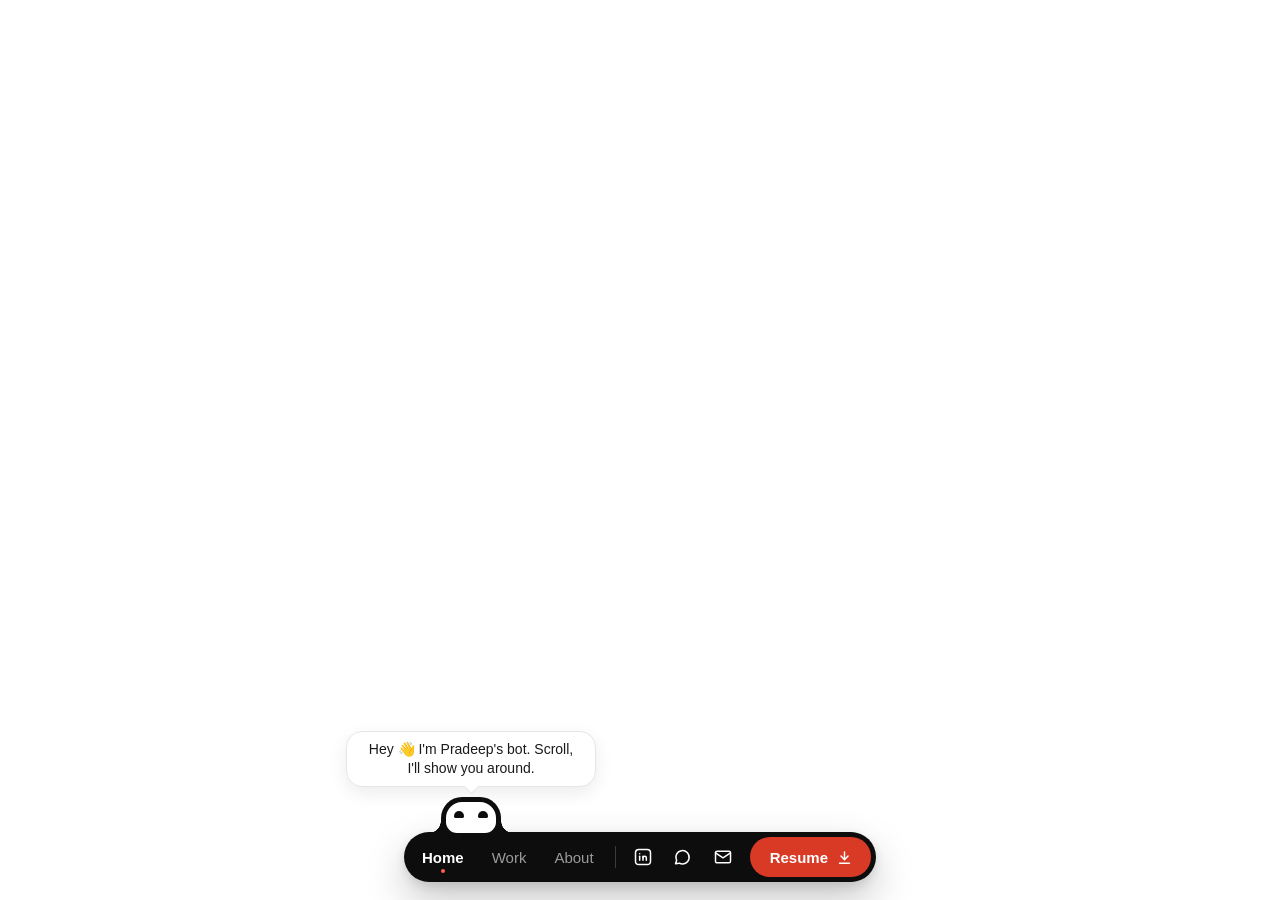
==== commit 90b3a53a: "Add responsive bottom navigation and theme toggle across portfolio pages" ====
--- a/index.html
+++ b/index.html
@@ -168,6 +168,9 @@
 	
 
 	<link rel="stylesheet" href="css/framer-responsive.css">
+	<link rel="stylesheet" href="css/bot-nav.css">
+	<script src="js/bot-nav.js" defer></script>
+	<script src="js/theme-toggle.js" defer></script>
 
 	<!-- Start of headStart -->
 
--- a/css/framer-responsive.css
+++ b/css/framer-responsive.css
@@ -1,23 +1,136 @@
 /* ==========================================================================
-   FRAMER PAGES - MOBILE LAYOUT FIXES
-   Loaded by index, about, projects and resume. Every rule is scoped to
+   FRAMER PAGES - THEME & MOBILE LAYOUT FIXES
+   Loaded by index, about, projects and resume. The skill chips, brand accent and
+   trimmed top header apply at every breakpoint; everything else is scoped to
    Framer's phone breakpoint so tablet and desktop layouts are untouched.
    ========================================================================== */
 
+/* --- Skill chips ("What I bring"): theme-aware surface, border and shadow.
+       Framer hard-codes a grey fill, white border and white halo inline, so they
+       never followed the theme. Icon colours are left as designed. --- */
+.framer-lzGIe.framer-g8ikc9 {
+  --chip-bg: #ffffff;
+  --chip-border: #e4e4e2;
+  --chip-text: #1d1d1f;
+  --chip-shadow: 0 1px 2px rgba(0, 0, 0, 0.06), 10px 14px 24px rgba(0, 0, 0, 0.08);
+  background-color: var(--chip-bg) !important;
+  --border-color: var(--chip-border) !important;
+  box-shadow: var(--chip-shadow) !important;
+}
+body[toggle-theme="dark"] .framer-lzGIe.framer-g8ikc9 {
+  --chip-bg: #262628;
+  --chip-border: #3a3a3d;
+  --chip-text: #ececea;
+  --chip-shadow: 0 1px 2px rgba(0, 0, 0, 0.4), 10px 14px 24px rgba(0, 0, 0, 0.45);
+}
+.framer-lzGIe.framer-g8ikc9 .framer-gtr6u5 p {
+  --framer-text-color: var(--chip-text) !important;
+}
+
+/* --- Brand accent (coral #ff5e4d, same as --accent-coral in style.css).
+       Hero "Work" CTA: deeper coral fill with white text (4.6:1), both themes. --- */
+.framer-ufjqu5 .framer-BQ7HP.framer-v-1o94x7b {
+  background-color: #d93a26 !important;
+  transition: background-color 0.2s ease;
+}
+.framer-ufjqu5 .framer-BQ7HP.framer-v-1o94x7b .framer-text {
+  --framer-text-color: #ffffff !important;
+}
+.framer-ufjqu5 .framer-BQ7HP.framer-v-1o94x7b:hover {
+  background-color: #c4321f !important;
+}
+.framer-ufjqu5 .framer-BQ7HP.framer-v-1o94x7b [data-framer-name="Arrow"] {
+  filter: brightness(0) invert(1);
+}
+/* Footer "Lets": unify Framer's muted red with the accent */
+.framer-1xpzoxj {
+  --extracted-r6o4lv: #ff5e4d !important;
+}
+
+/* --- Top header: links and Resume now live in the bottom bot nav, so only the
+       logo and the theme toggle stay. Phone hides the hamburger menu too and uses
+       the toggle injected by js/theme-toggle.js instead. --- */
+.framer-ANoyk .framer-5jmsln-container,
+.framer-ANoyk .framer-p3wn6o-container,
+.framer-ANoyk .framer-lmiz9b-container,
+.framer-ANoyk .framer-n63fdo-container,
+.framer-ANoyk.framer-v-1yd4ihl .framer-mq8aiq-container {
+  display: none !important;
+}
+
+.phone-theme-toggle {
+  display: none;
+}
+
 @media (max-width: 809.98px) {
 
-  /* --- Header (phone, menu closed): logo left, Resume + menu right in one row --- */
-  .framer-ANoyk.framer-v-1yd4ihl .framer-jmt26r {
-    justify-content: flex-end !important;
+  /* --- Dark theme: Framer's dark token set only redefines some colour tokens, so
+         parts of the phone layout kept their light-theme colours (white header and
+         hero, dark-grey text on the dark page). Give those tokens dark values here.
+         The always-dark footer and the "Selected work" / "Process" pills are left as is. --- */
+  body[toggle-theme="dark"] {
+    --token-e16847f2-b192-48e1-a890-7bbcce11cc6e: #1d1d1d;  /* header surface */
+    --token-6404906a-a8f6-4a20-b609-163acb7b17d6: #1d1d1d;  /* page surface */
+    --token-266c8d71-9990-411c-9a11-ecf80446ea66: #ececea;  /* headings, menu icon */
+    --token-b1106767-fbaa-4a24-bd97-dfbf18764b12: #b4b4b4;  /* body text */
+    --token-1655f33c-54b8-43d4-8f16-a9e920ed6c1b: #a9aab1;  /* section intro text */
+    --token-28e7f1eb-c89e-4bb0-ab33-0c0caa957f39: #3a3a3a;  /* outline button border */
   }
+  /* The hero's surface token doubles as the footer's white text colour, so
+     override the hero background itself instead of the token. */
+  body[toggle-theme="dark"] .framer-KlBLr .framer-ufjqu5,
+  body[toggle-theme="dark"] .framer-ewt1ny {
+    background-color: #1d1d1d !important;
+  }
+  /* Text presets with hard-coded dark colours (section headings, project titles, intro copy) */
+  body[toggle-theme="dark"] .framer-styles-preset-4u6n5c,
+  body[toggle-theme="dark"] .framer-styles-preset-13c3248,
+  body[toggle-theme="dark"] .framer-styles-preset-1sksvyh {
+    --framer-text-color: #ececea !important;
+  }
+  body[toggle-theme="dark"] .framer-styles-preset-1y1gyft {
+    --framer-text-color: #b4b4b4 !important;
+  }
+  /* "What I bring" label: match the colour the desktop layout uses in dark */
+  body[toggle-theme="dark"] .framer-styles-preset-10ljhlf {
+    --framer-text-color: #c9c9c9 !important;
+  }
+  /* "Download Resume as PDF" outline button uses a white fill */
+  body[toggle-theme="dark"] .framer-C1xb4.framer-v-u3nqzu {
+    background-color: #262626 !important;
+  }
+
+  /* --- Header (phone): logo left, theme toggle right --- */
   .framer-ANoyk.framer-v-1yd4ihl .framer-1tdmaxe-container {
     left: 16px !important;
   }
-  .framer-ANoyk.framer-v-1yd4ihl .framer-n63fdo-container {
-    position: absolute !important;
-    top: 50% !important;
-    right: 64px !important;
-    transform: translateY(-50%) !important;
+  .phone-theme-toggle {
+    position: absolute;
+    top: 15px;
+    right: 16px;
+    z-index: 20;
+    display: flex;
+    align-items: center;
+    justify-content: center;
+    width: 40px;
+    height: 40px;
+    padding: 0;
+    border: 0;
+    border-radius: 50%;
+    background: transparent;
+    color: #111111;
+    cursor: pointer;
+  }
+  body[toggle-theme="dark"] .phone-theme-toggle {
+    color: #ececea;
+  }
+  .phone-theme-toggle svg {
+    width: 22px;
+    height: 22px;
+  }
+  .phone-theme-toggle:focus-visible {
+    outline: 2px solid #3b82f6;
+    outline-offset: 2px;
   }
 
   /* --- Hero: eyebrow and heading share one left edge, no fixed 338px width --- */
--- a/css/bot-nav.css
+++ b/css/bot-nav.css
@@ -0,0 +1,392 @@
+/* ==========================================================================
+   BOT NAV - floating bottom navigation with a scroll-storytelling bot
+   Markup is injected by js/bot-nav.js. Colours follow the site theme via
+   [data-bn-theme] on .botnav (set from Framer's toggle-theme or data-theme).
+   ========================================================================== */
+
+.botnav {
+  --bn-bar: #0d0d0d;
+  --bn-text: #ffffff;
+  --bn-muted: #9b9b9b;
+  --bn-divider: rgba(255, 255, 255, 0.2);
+  --bn-face: #ffffff;
+  --bn-eye: #0d0d0d;
+  /* Brand accent (coral), same in both themes. Small marks use the bright coral;
+     filled buttons use a deeper coral so white text passes contrast (4.6:1). */
+  --bn-accent: #ff5e4d;
+  --bn-accent-fill: #d93a26;
+  --bn-accent-fill-hover: #c4321f;
+  --bn-accent-ink: #ffffff;
+  --bn-bubble-bg: #ffffff;
+  --bn-bubble-text: #1a1a1a;
+  --bn-bubble-border: #e6e6e6;
+  --bn-shadow: 0 18px 40px rgba(0, 0, 0, 0.22), 0 4px 12px rgba(0, 0, 0, 0.12);
+
+  --bn-head-w: 60px;
+  --bn-head-h: 36px;
+  --bn-fillet: 12px;
+  --bn-x: 0px;
+
+  position: fixed;
+  left: 50%;
+  bottom: calc(18px + env(safe-area-inset-bottom, 0px));
+  transform: translateX(-50%);
+  z-index: 9990;
+  font-family: "Inter", -apple-system, BlinkMacSystemFont, "Segoe UI", Roboto, sans-serif;
+  -webkit-font-smoothing: antialiased;
+  max-width: calc(100vw - 16px);
+}
+
+.botnav[data-bn-theme="dark"] {
+  --bn-bar: #f2f2f0;
+  --bn-text: #111111;
+  --bn-muted: #6b6b6b;
+  --bn-divider: rgba(0, 0, 0, 0.15);
+  --bn-face: #111111;
+  --bn-eye: #f2f2f0;
+  --bn-bubble-bg: #262628;
+  --bn-bubble-text: #ececea;
+  --bn-bubble-border: #3a3a3d;
+  --bn-shadow: 0 18px 40px rgba(0, 0, 0, 0.55), 0 4px 12px rgba(0, 0, 0, 0.35);
+}
+
+/* --- Bar --- */
+.botnav__bar {
+  position: relative;
+  display: flex;
+  align-items: center;
+  gap: 2px;
+  padding: 5px;
+  background: var(--bn-bar);
+  border-radius: 9999px;
+  box-shadow: var(--bn-shadow);
+  transition: background-color 0.3s ease;
+}
+
+.botnav__link {
+  position: relative;
+  padding: 8px 13px;
+  font-size: 15px;
+  font-weight: 500;
+  line-height: 1;
+  color: var(--bn-muted);
+  text-decoration: none;
+  white-space: nowrap;
+  border-radius: 9999px;
+  transition: color 0.2s ease;
+}
+
+.botnav__link:hover,
+.botnav__link:focus-visible,
+.botnav__link.is-active {
+  color: var(--bn-text);
+}
+
+.botnav__link.is-active {
+  font-weight: 600;
+}
+
+.botnav__link.is-active::after {
+  content: "";
+  position: absolute;
+  left: 50%;
+  bottom: 0;
+  width: 4px;
+  height: 4px;
+  margin-left: -2px;
+  border-radius: 50%;
+  background: var(--bn-accent);
+}
+
+.botnav__divider {
+  width: 1px;
+  height: 22px;
+  margin: 0 6px;
+  background: var(--bn-divider);
+}
+
+.botnav__icon {
+  display: inline-flex;
+  align-items: center;
+  justify-content: center;
+  width: 38px;
+  height: 38px;
+  padding: 0;
+  border: 0;
+  border-radius: 50%;
+  background: transparent;
+  color: var(--bn-text);
+  cursor: pointer;
+  transition: transform 0.2s ease, opacity 0.2s ease;
+}
+
+.botnav__icon:hover,
+.botnav__icon:focus-visible {
+  transform: translateY(-2px);
+}
+
+.botnav__icon svg {
+  width: 20px;
+  height: 20px;
+}
+
+.botnav__resume {
+  display: inline-flex;
+  align-items: center;
+  gap: 8px;
+  margin-left: 6px;
+  padding: 0 18px 0 20px;
+  height: 40px;
+  font-size: 15px;
+  font-weight: 600;
+  color: var(--bn-accent-ink);
+  background: var(--bn-accent-fill);
+  border-radius: 9999px;
+  text-decoration: none;
+  white-space: nowrap;
+  transition: transform 0.2s ease, background-color 0.2s ease;
+}
+
+.botnav__resume:hover,
+.botnav__resume:focus-visible {
+  transform: translateY(-1px);
+  background: var(--bn-accent-fill-hover);
+}
+
+.botnav__resume svg {
+  width: 17px;
+  height: 17px;
+}
+
+.botnav a:focus-visible,
+.botnav button:focus-visible {
+  outline: 2px solid #3b82f6;
+  outline-offset: 2px;
+}
+
+/* --- Bot head --- */
+.botnav__bot {
+  position: absolute;
+  left: 0;
+  bottom: calc(100% - 1px);
+  width: var(--bn-head-w);
+  height: var(--bn-head-h);
+  transform: translateX(var(--bn-x));
+  transition: transform 0.55s cubic-bezier(0.34, 1.4, 0.64, 1);
+  pointer-events: none;
+}
+
+.botnav__head {
+  position: absolute;
+  inset: 0;
+  background: var(--bn-bar);
+  border-radius: 21px 21px 0 0;
+  transition: background-color 0.3s ease, top 0.25s ease;
+}
+
+/* Concave fillets that blend the head into the bar */
+.botnav__head::before,
+.botnav__head::after {
+  content: "";
+  position: absolute;
+  bottom: -1px;
+  width: var(--bn-fillet);
+  height: calc(var(--bn-fillet) + 1px);
+}
+.botnav__head::before {
+  left: calc(var(--bn-fillet) * -1);
+  background: radial-gradient(circle at 0 0, transparent calc(var(--bn-fillet) - 0.5px), var(--bn-bar) var(--bn-fillet));
+}
+.botnav__head::after {
+  right: calc(var(--bn-fillet) * -1);
+  background: radial-gradient(circle at 100% 0, transparent calc(var(--bn-fillet) - 0.5px), var(--bn-bar) var(--bn-fillet));
+}
+
+.botnav__face {
+  position: absolute;
+  top: 5px;
+  left: 5px;
+  right: 5px;
+  bottom: 0;
+  display: flex;
+  align-items: center;
+  justify-content: center;
+  gap: 14px;
+  background: var(--bn-face);
+  border-radius: 16px 16px 11px 11px;
+  transition: background-color 0.3s ease;
+}
+
+.botnav__eye {
+  --ex: 0px;
+  --ey: 0px;
+  width: 10px;
+  height: 17px;
+  border-radius: 5px;
+  background: var(--bn-eye);
+  transform: translate(var(--ex), var(--ey));
+  transition: transform 0.18s ease, height 0.18s ease, border-radius 0.18s ease, background-color 0.3s ease;
+}
+
+.botnav__bot.is-blinking .botnav__eye {
+  height: 3px;
+}
+
+.botnav__bot.is-happy .botnav__eye {
+  height: 7px;
+  border-radius: 7px 7px 2px 2px;
+  transform: translate(var(--ex), calc(var(--ey) - 3px));
+}
+
+/* Bob by stretching the head upward; its base and fillets stay fused to the bar */
+.botnav__bot.is-bobbing .botnav__head {
+  top: -3px;
+}
+
+/* --- Speech bubble --- */
+.botnav__bubble {
+  --bubble-shift: 0px;
+  position: absolute;
+  left: 50%;
+  bottom: calc(100% + 10px);
+  max-width: min(250px, calc(100vw - 24px));
+  width: max-content;
+  padding: 8px 14px;
+  font-size: 14px;
+  font-weight: 500;
+  line-height: 1.35;
+  text-align: center;
+  color: var(--bn-bubble-text);
+  background: var(--bn-bubble-bg);
+  border: 1px solid var(--bn-bubble-border);
+  border-radius: 9999px;
+  box-shadow: 0 6px 18px rgba(0, 0, 0, 0.08);
+  opacity: 0;
+  transform: translate(calc(-50% + var(--bubble-shift)), 6px) scale(0.96);
+  transform-origin: bottom center;
+  transition: opacity 0.2s ease, transform 0.25s cubic-bezier(0.34, 1.4, 0.64, 1);
+}
+
+.botnav__bubble.is-multiline {
+  border-radius: 16px;
+}
+
+.botnav__bubble::after {
+  content: "";
+  position: absolute;
+  top: 100%;
+  left: calc(50% - var(--bubble-shift));
+  width: 10px;
+  height: 10px;
+  margin: -5px 0 0 -5px;
+  background: var(--bn-bubble-bg);
+  border-right: 1px solid var(--bn-bubble-border);
+  border-bottom: 1px solid var(--bn-bubble-border);
+  transform: rotate(45deg);
+}
+
+/* Success moments (e.g. email copied) use the accent */
+.botnav__bubble.is-success {
+  --bn-bubble-bg: var(--bn-accent-fill);
+  --bn-bubble-border: var(--bn-accent-fill);
+  --bn-bubble-text: var(--bn-accent-ink);
+  font-weight: 600;
+}
+
+.botnav__bubble.is-visible {
+  opacity: 1;
+  transform: translate(calc(-50% + var(--bubble-shift)), 0) scale(1);
+}
+
+.botnav__sr {
+  position: absolute;
+  width: 1px;
+  height: 1px;
+  overflow: hidden;
+  clip: rect(0 0 0 0);
+  white-space: nowrap;
+}
+
+/* --- Small screens --- */
+@media (max-width: 640px) {
+  .botnav {
+    --bn-head-w: 52px;
+    --bn-head-h: 31px;
+    --bn-fillet: 10px;
+    bottom: calc(12px + env(safe-area-inset-bottom, 0px));
+  }
+  .botnav__bar {
+    gap: 0;
+    padding: 5px;
+  }
+  .botnav__link {
+    padding: 8px 9px;
+    font-size: 13px;
+  }
+  .botnav__divider {
+    height: 20px;
+    margin: 0 4px;
+  }
+  .botnav__icon {
+    width: 32px;
+    height: 32px;
+  }
+  .botnav__icon svg {
+    width: 18px;
+    height: 18px;
+  }
+  .botnav__resume {
+    width: 34px;
+    height: 34px;
+    margin-left: 4px;
+    padding: 0;
+    justify-content: center;
+  }
+  .botnav__resume-label {
+    display: none;
+  }
+  .botnav__head {
+    border-radius: 18px 18px 0 0;
+  }
+  .botnav__face {
+    top: 4px;
+    left: 4px;
+    right: 4px;
+    gap: 11px;
+    border-radius: 14px 14px 9px 9px;
+  }
+  .botnav__eye {
+    width: 8px;
+    height: 14px;
+    border-radius: 4px;
+  }
+  .botnav__bubble {
+    font-size: 12.5px;
+    padding: 7px 12px;
+  }
+}
+
+@media (max-width: 360px) {
+  .botnav__link {
+    padding: 8px 6px;
+    font-size: 12.5px;
+  }
+  .botnav__icon {
+    width: 30px;
+  }
+}
+
+@media (prefers-reduced-motion: reduce) {
+  .botnav__bot,
+  .botnav__head,
+  .botnav__eye,
+  .botnav__bubble {
+    transition: opacity 0.2s ease;
+  }
+}
+
+@media print {
+  .botnav {
+    display: none !important;
+  }
+}
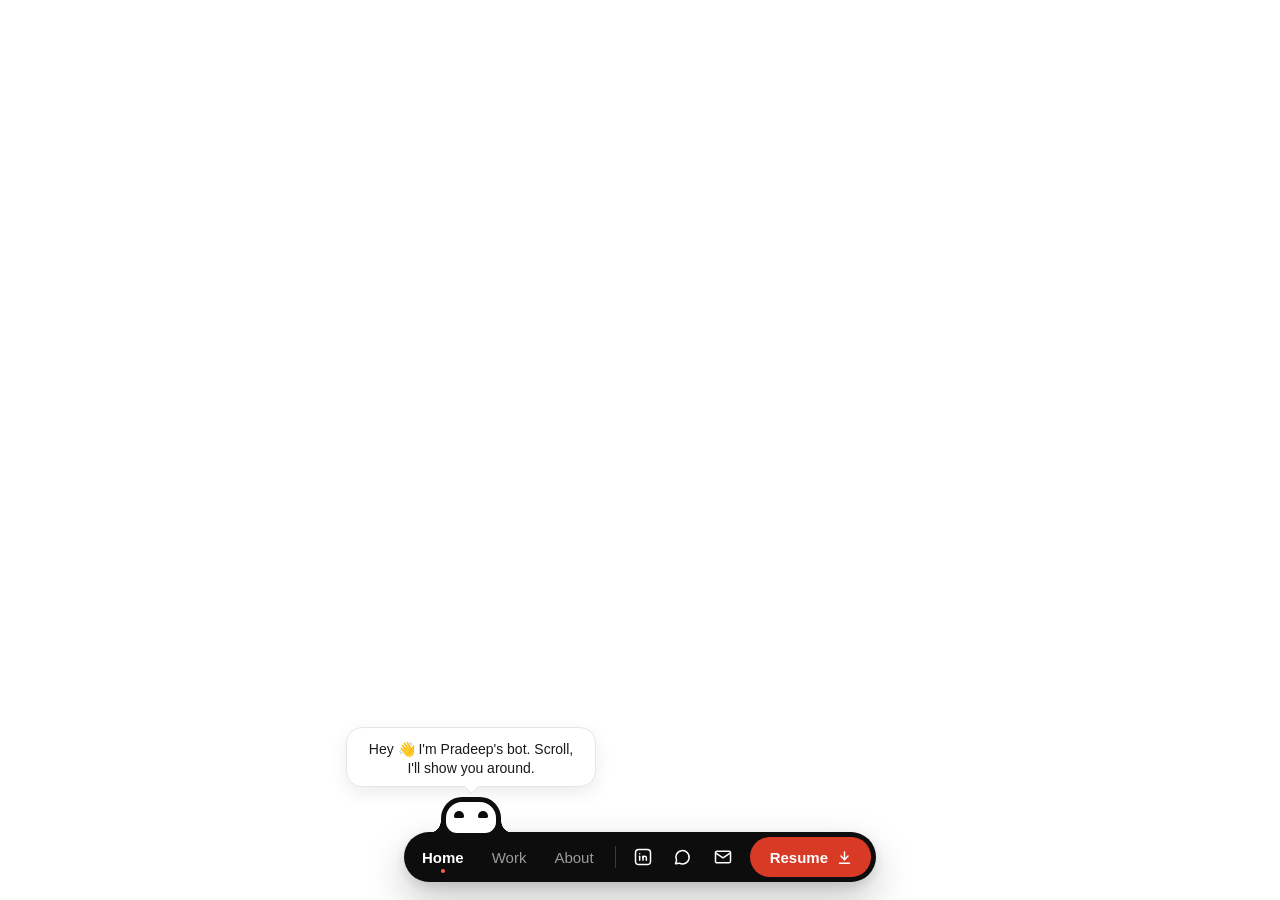
==== commit 56e0a964: "Add Experience and Skills section to home page and update bot tour narration" ====
--- a/index.html
+++ b/index.html
@@ -17,7 +17,23 @@
   if (!a) return;
   var href = a.getAttribute("href");
   if (!href) return;
-  
+
+  // Project cards: open the local case study pages instead of Framer's hosted
+  // CMS pages (which bring their own extra navigation bar)
+  var caseStudies = {
+    "fitness-tracker-app-revamp": "./fitness-tracker.html",
+    "social-dining-app-design": "./social-dining.html",
+    "collaborative-learning-app-design": "./collaborative-learning.html",
+    "lomo-track": "./lomo-track.html"
+  };
+  var slug = (href.match(/projects\/([a-z0-9-]+)\/?$/) || [])[1];
+  if (slug && caseStudies[slug]) {
+    e.preventDefault();
+    e.stopImmediatePropagation();
+    window.location.href = caseStudies[slug];
+    return;
+  }
+
   if (href === "/projects" || href === "./projects" || href.endsWith("/projects")) {
     e.preventDefault();
     window.location.href = "./projects.html";
@@ -171,6 +187,10 @@
 	<link rel="stylesheet" href="css/bot-nav.css">
 	<script src="js/bot-nav.js" defer></script>
 	<script src="js/theme-toggle.js" defer></script>
+	<link rel="stylesheet" href="css/projects-grid.css">
+	<script src="js/projects-grid.js" defer></script>
+	<link rel="stylesheet" href="css/experience.css">
+	<script src="js/experience.js" defer></script>
 
 	<!-- Start of headStart -->
 
--- a/css/framer-responsive.css
+++ b/css/framer-responsive.css
@@ -178,4 +178,110 @@
   .framer-KlBLr .framer-n1j6u6-container { order: 4; transform: rotate(-5deg) !important; }
   .framer-KlBLr .framer-8izplj-container { order: 5; transform: rotate(-4deg) !important; }
   .framer-KlBLr .framer-n5xeho-container { order: 6; transform: rotate(4deg) !important; }
-}
+
+  /* ======================================================================
+     Phone polish: calmer type scale, tighter rhythm, readable body copy.
+     ====================================================================== */
+
+  /* Body copy preset used across pages: 18px -> 16px */
+  .framer-styles-preset-1y1gyft {
+    --framer-font-size: 16px !important;
+    --framer-line-height: 1.6em !important;
+  }
+
+  /* Page intros start closer to the header (was 120px of empty space) */
+  .framer-6subr0,
+  .framer-16ofo3l,
+  .framer-ewt1ny {
+    padding-top: 40px !important;
+  }
+
+  /* --- Home hero: smaller headline, lighter supporting line --- */
+  .framer-KlBLr .framer-ufjqu5 .framer-1oe0527 > h1:first-child {
+    --framer-font-size: 32px !important;
+    --framer-line-height: 1.18em !important;
+    letter-spacing: -0.01em;
+  }
+  .framer-KlBLr .framer-ufjqu5 .framer-1oe0527 > h1 + h1 {
+    --framer-font-size: 18px !important;
+    --framer-line-height: 1.55em !important;
+  }
+  body:not([toggle-theme="dark"]) .framer-KlBLr .framer-ufjqu5 .framer-1oe0527 > h1 + h1 {
+    --framer-text-color: #6b6b6b !important;
+  }
+
+  /* --- Home process cards: step description was 14px light grey --- */
+  body:not([toggle-theme="dark"]) .framer-rgc29d p {
+    --framer-text-color: #6b6b6b !important;
+  }
+
+  /* --- Projects: cards sit in fixed 675px slots, leaving big gaps or overlaps --- */
+  .framer-1pj4582 {
+    gap: 48px !important;
+  }
+  .framer-1pj4582 > .framer-jukfe1-container {
+    height: auto !important;
+  }
+  .framer-1pj4582 .framer-1en6fne,
+  .framer-1pj4582 .framer-xjer4w,
+  .framer-1pj4582 .framer-1t7nnru {
+    height: auto !important;
+    aspect-ratio: 4 / 3;
+  }
+  .framer-1pj4582 .framer-Jj1ZZ {
+    gap: 16px !important;
+  }
+  .framer-1pj4582 .framer-6cxzle .framer-styles-preset-1sksvyh {
+    --framer-font-size: 22px !important;
+    --framer-line-height: 1.3em !important;
+  }
+  /* Project titles render white on the light page */
+  body:not([toggle-theme="dark"]) .framer-1pj4582 .framer-6cxzle .framer-styles-preset-1sksvyh {
+    --framer-text-color: #1d1d1f !important;
+  }
+  .framer-6v64ie {
+    padding-bottom: 64px !important;
+  }
+
+  /* --- About: intro paragraphs were 31px --- */
+  .framer-1dsk3m0 p {
+    --framer-font-size: 21px !important;
+    --framer-line-height: 1.45em !important;
+  }
+  /* Empty spacer paragraph between the two intro paragraphs */
+  .framer-1dsk3m0 p:has(> br):not(:has(> :not(br))) {
+    --framer-font-size: 6px !important;
+  }
+  .framer-16ofo3l {
+    padding-bottom: 56px !important;
+  }
+  .framer-kpnzzs {
+    padding-top: 24px !important;
+  }
+  .framer-13i3uqv {
+    padding-bottom: 72px !important;
+  }
+
+  /* --- Resume: section spacing --- */
+  .framer-ewt1ny {
+    padding-bottom: 32px !important;
+  }
+  .framer-wnhqel {
+    padding-top: 32px !important;
+    padding-bottom: 64px !important;
+  }
+
+  /* --- Footer headline: 72px -> 48px so it fits without dominating --- */
+  .framer-1xpzoxj p,
+  .framer-3eacv7 p {
+    --framer-font-size: 48px !important;
+    --framer-line-height: 1em !important;
+  }
+  .framer-1fs2p9v {
+    height: auto !important;
+    align-items: baseline !important;
+  }
+  .framer-1qbx4gj .framer-styles-preset-1s8fn6c {
+    --framer-font-size: 30px !important;
+  }
+}
--- a/css/bot-nav.css
+++ b/css/bot-nav.css
@@ -4,7 +4,9 @@
    [data-bn-theme] on .botnav (set from Framer's toggle-theme or data-theme).
    ========================================================================== */
 
-.botnav {
+/* Shared tokens: the bar and the stool corner (.botseat) where the bot can sit */
+.botnav,
+.botseat {
   --bn-bar: #0d0d0d;
   --bn-text: #ffffff;
   --bn-muted: #9b9b9b;
@@ -26,7 +28,9 @@
   --bn-head-h: 36px;
   --bn-fillet: 12px;
   --bn-x: 0px;
-
+}
+
+.botnav {
   position: fixed;
   left: 50%;
   bottom: calc(18px + env(safe-area-inset-bottom, 0px));
@@ -37,7 +41,8 @@
   max-width: calc(100vw - 16px);
 }
 
-.botnav[data-bn-theme="dark"] {
+.botnav[data-bn-theme="dark"],
+.botseat[data-bn-theme="dark"] {
   --bn-bar: #f2f2f0;
   --bn-text: #111111;
   --bn-muted: #6b6b6b;
@@ -376,6 +381,403 @@
   }
 }
 
+/* ==========================================================================
+   STOOL CORNER (desktop): drag the bot off the bar onto the stool and it sits
+   there and narrates the page. Markup and behaviour live in js/bot-nav.js.
+   ========================================================================== */
+
+/* The head is the drag handle on pointer devices wide enough for the stool */
+@media (min-width: 810px) and (hover: hover) and (pointer: fine) {
+  .botnav__head {
+    pointer-events: auto;
+    cursor: grab;
+  }
+}
+
+.botseat {
+  position: fixed;
+  right: 40px;
+  bottom: 28px;
+  z-index: 9991;
+  width: 96px;
+  height: 120px;
+  font-family: "Inter", -apple-system, BlinkMacSystemFont, "Segoe UI", Roboto, sans-serif;
+  pointer-events: none;
+}
+
+/* Stool: round seat, two splayed legs and a footrest */
+.botseat__stool {
+  position: absolute;
+  left: 50%;
+  bottom: 0;
+  width: 76px;
+  height: 64px;
+  margin-left: -38px;
+  opacity: 0;
+  transform: translateY(16px) scale(0.9);
+  transition: opacity 0.25s ease, transform 0.35s cubic-bezier(0.34, 1.4, 0.64, 1);
+}
+
+.botseat.is-open .botseat__stool,
+.botseat.is-seated .botseat__stool {
+  opacity: 1;
+  transform: none;
+}
+
+.botseat__seat {
+  position: absolute;
+  top: 0;
+  left: 0;
+  right: 0;
+  height: 12px;
+  border-radius: 8px;
+  background: var(--bn-bar);
+  box-shadow: var(--bn-shadow);
+}
+
+.botseat__leg {
+  position: absolute;
+  top: 8px;
+  width: 6px;
+  height: 56px;
+  border-radius: 3px;
+  background: var(--bn-bar);
+}
+
+.botseat__leg:nth-child(2) {
+  left: 14px;
+  transform: rotate(9deg);
+  transform-origin: top center;
+}
+
+.botseat__leg:nth-child(3) {
+  right: 14px;
+  transform: rotate(-9deg);
+  transform-origin: top center;
+}
+
+.botseat__rest {
+  position: absolute;
+  left: 14px;
+  right: 14px;
+  top: 38px;
+  height: 4px;
+  border-radius: 2px;
+  background: var(--bn-bar);
+}
+
+/* Drop-target hint while dragging */
+.botseat.is-open .botseat__seat {
+  outline: 2px dashed transparent;
+  outline-offset: 6px;
+  transition: outline-color 0.2s ease;
+}
+
+/* While dragging, the stool is marked as where the bot will go */
+.botseat.is-open .botseat__seat {
+  outline-color: var(--bn-accent);
+}
+
+/* Flight between bar, cursor and stool: left/top glide while the bot hops */
+.botnav__bot.is-flying {
+  position: fixed;
+  z-index: 9992;
+  transition: left var(--fly-ms, 500ms) cubic-bezier(0.3, 0.7, 0.4, 1), top var(--fly-ms, 500ms) cubic-bezier(0.3, 0.7, 0.4, 1);
+  animation: botnav-hop var(--fly-ms, 500ms) ease-in-out;
+}
+
+@keyframes botnav-hop {
+  0% { transform: translateY(0); }
+  45% { transform: translateY(-46px); }
+  100% { transform: translateY(0); }
+}
+
+/* --- Stick arms and legs (case-study pages, only while off the bar) --- */
+.botnav__limb {
+  display: none;
+  position: absolute;
+  z-index: -1;
+  width: 3px;
+  border-radius: 2px;
+  background: var(--bn-bar);
+  transition: transform 0.25s ease;
+}
+
+.botnav__bot.has-limbs.is-free .botnav__limb {
+  display: block;
+}
+
+.botnav__limb--arm-l,
+.botnav__limb--arm-r {
+  top: 48%;
+  height: 19px;
+  transform-origin: top center;
+}
+
+/* Arms hang from the outer edges of the head, angled down and out */
+.botnav__limb--arm-l {
+  left: -2px;
+  transform: rotate(38deg);
+}
+
+.botnav__limb--arm-r {
+  right: -2px;
+  transform: rotate(-38deg);
+}
+
+.botnav__limb--leg-l,
+.botnav__limb--leg-r {
+  top: calc(100% - 4px);
+  height: 19px;
+  transform-origin: top center;
+}
+
+.botnav__limb--leg-l {
+  left: 34%;
+  transform: rotate(8deg);
+}
+
+.botnav__limb--leg-r {
+  right: 34%;
+  transform: rotate(-8deg);
+}
+
+/* Feet */
+.botnav__limb--leg-l::after,
+.botnav__limb--leg-r::after {
+  content: "";
+  position: absolute;
+  bottom: -2px;
+  width: 8px;
+  height: 4px;
+  border-radius: 3px;
+  background: inherit;
+}
+
+.botnav__limb--leg-l::after {
+  right: -1px;
+}
+
+.botnav__limb--leg-r::after {
+  left: -1px;
+}
+
+/* Dragging: legs dangle and kick */
+.botnav__bot.is-dragging .botnav__limb--leg-l {
+  animation: botleg-kick 0.5s ease-in-out infinite alternate;
+}
+
+.botnav__bot.is-dragging .botnav__limb--leg-r {
+  animation: botleg-kick 0.5s ease-in-out infinite alternate-reverse;
+}
+
+@keyframes botleg-kick {
+  from { transform: rotate(18deg); }
+  to { transform: rotate(-18deg); }
+}
+
+/* Flying: arms up */
+.botnav__bot.is-flying .botnav__limb--arm-l {
+  transform: rotate(140deg);
+}
+
+.botnav__bot.is-flying .botnav__limb--arm-r {
+  transform: rotate(-140deg);
+}
+
+/* Seated: legs hang over the front of the stool, the right arm gestures while talking */
+.botnav__bot.is-seated .botnav__limb--leg-l {
+  transform: rotate(2deg);
+}
+
+.botnav__bot.is-seated .botnav__limb--leg-r {
+  transform: rotate(-2deg);
+}
+
+.botnav__bot.is-seated.is-talking .botnav__limb--arm-r {
+  animation: botarm-talk 0.6s ease-in-out infinite alternate;
+}
+
+@keyframes botarm-talk {
+  from { transform: rotate(-38deg); }
+  to { transform: rotate(-120deg); }
+}
+
+/* --- Bot while detached (dragging or seated) --- */
+.botnav__bot.is-free {
+  /* Own stacking layer: limbs sit behind the head but in front of the stool */
+  z-index: 1;
+  transition: none;
+  transform: none;
+}
+
+.botnav__bot.is-free .botnav__head {
+  border-radius: 21px 21px 16px 16px;
+  box-shadow: var(--bn-shadow);
+  cursor: grab;
+  pointer-events: auto;
+}
+
+.botnav__bot.is-free .botnav__head::before,
+.botnav__bot.is-free .botnav__head::after {
+  display: none;
+}
+
+.botnav__bot.is-free .botnav__face {
+  bottom: 5px;
+  border-radius: 16px;
+}
+
+.botnav__bot.is-dragging {
+  position: fixed;
+  z-index: 9992;
+}
+
+.botnav__bot.is-dragging .botnav__head {
+  cursor: grabbing;
+  transform: rotate(-6deg) scale(1.06);
+}
+
+.botnav__bot.is-seated {
+  position: absolute;
+  left: 50%;
+  top: auto;
+  bottom: 62px;
+  margin-left: calc(var(--bn-head-w) / -2);
+}
+
+.botnav__bot.is-seated .botnav__head {
+  animation: botseat-idle 3.2s ease-in-out infinite;
+}
+
+@keyframes botseat-idle {
+  0%, 100% { transform: translateY(0); }
+  50% { transform: translateY(-3px); }
+}
+
+/* Back on the bar: small pop so the return reads as an arrival */
+.botnav__bot.is-returning .botnav__head {
+  animation: botnav-return 0.4s cubic-bezier(0.34, 1.4, 0.64, 1);
+}
+
+@keyframes botnav-return {
+  0% { transform: translateY(-14px) scale(0.85); }
+  100% { transform: none; }
+}
+
+/* Seated narration: a larger bubble to the bot's upper left */
+.botnav__bot.is-seated .botnav__bubble {
+  left: auto;
+  right: 0;
+  bottom: calc(100% + 14px);
+  width: 300px;
+  max-width: min(300px, calc(100vw - 80px));
+  padding: 14px 16px;
+  font-size: 14px;
+  line-height: 1.5;
+  text-align: left;
+  border-radius: 16px;
+  transform: translateY(6px) scale(0.96);
+  transform-origin: bottom right;
+}
+
+.botnav__bot.is-seated .botnav__bubble.is-visible {
+  transform: none;
+}
+
+.botnav__bot.is-seated .botnav__bubble::after {
+  left: auto;
+  right: 26px;
+}
+
+/* "Shall I take a seat?" question: the bubble becomes clickable */
+.botnav__bubble.has-actions {
+  pointer-events: auto;
+  width: 310px;
+  max-width: min(310px, calc(100vw - 24px));
+  padding: 14px 16px;
+  text-align: left;
+  border-radius: 16px;
+}
+
+.botnav__bubble-actions {
+  display: flex;
+  gap: 8px;
+  margin-top: 12px;
+}
+
+.botnav__bubble-actions[hidden] {
+  display: none;
+}
+
+.botnav__bubble-btn {
+  flex: 1;
+  padding: 8px 12px;
+  font: inherit;
+  font-size: 13px;
+  font-weight: 600;
+  white-space: nowrap;
+  border-radius: 999px;
+  border: 1px solid var(--bn-bubble-border);
+  background: transparent;
+  color: var(--bn-bubble-text);
+  cursor: pointer;
+  transition: background-color 0.2s ease, border-color 0.2s ease;
+}
+
+.botnav__bubble-btn:hover {
+  border-color: var(--bn-bubble-text);
+}
+
+.botnav__bubble-btn.is-primary {
+  border-color: var(--bn-accent-fill);
+  background: var(--bn-accent-fill);
+  color: var(--bn-accent-ink);
+}
+
+.botnav__bubble-btn.is-primary:hover {
+  background: var(--bn-accent-fill-hover);
+  border-color: var(--bn-accent-fill-hover);
+}
+
+.botnav__bubble-btn:focus-visible {
+  outline: 2px solid #3b82f6;
+  outline-offset: 2px;
+}
+
+.botnav__bubble-label {
+  display: block;
+  margin-bottom: 4px;
+  font-family: "DM Mono", ui-monospace, Menlo, monospace;
+  font-size: 11px;
+  font-weight: 400;
+  letter-spacing: 0.02em;
+  color: var(--bn-accent-fill);
+}
+
+.botnav[data-bn-theme="dark"] .botnav__bubble-label,
+.botseat[data-bn-theme="dark"] .botnav__bubble-label {
+  color: var(--bn-accent);
+}
+
+@media (max-width: 809.98px) {
+  .botseat {
+    display: none;
+  }
+}
+
+@media (prefers-reduced-motion: reduce) {
+  .botnav__bot.is-seated .botnav__head,
+  .botnav__bot.is-returning .botnav__head,
+  .botnav__bot.is-flying,
+  .botnav__limb {
+    animation: none !important;
+  }
+  .botseat__stool {
+    transition: opacity 0.2s ease;
+  }
+}
+
 @media (prefers-reduced-motion: reduce) {
   .botnav__bot,
   .botnav__head,
--- a/css/projects-grid.css
+++ b/css/projects-grid.css
@@ -0,0 +1,319 @@
+/* ==========================================================================
+   PROJECTS GRID - bento cards for the Projects page
+   Markup is injected by js/projects-grid.js after Framer's own list, which is
+   hidden once the grid is in place (body.has-project-grid).
+   Theme follows Framer's body[toggle-theme].
+   ========================================================================== */
+
+body.has-project-grid .framer-6v64ie {
+  display: none !important;
+}
+
+/* Projects page heading: Framer leaves 150px above and 100px below the title */
+body.has-project-grid .framer-6subr0 {
+  padding-top: 72px !important;
+  padding-bottom: 48px !important;
+}
+
+.pgrid {
+  --pg-card: #ffffff;
+  --pg-border: #e8e8e6;
+  --pg-media: #f1f1f0;
+  --pg-text: #111111;
+  --pg-sub: #3d3d3d;
+  --pg-btn: #111111;
+  --pg-btn-ink: #ffffff;
+  --pg-accent: #d93a26;
+
+  /* Framer's parent is a centred flex column; take the full width like its own list */
+  box-sizing: border-box;
+  width: 100%;
+  align-self: stretch;
+  padding: 0 100px 200px;
+  font-family: "Inter", -apple-system, BlinkMacSystemFont, "Segoe UI", Roboto, sans-serif;
+}
+
+body[toggle-theme="dark"] .pgrid {
+  --pg-card: #1a1a1b;
+  --pg-border: #2c2c2e;
+  --pg-media: #232325;
+  --pg-text: #f2f2f0;
+  --pg-sub: #b4b4b6;
+  --pg-btn: #f2f2f0;
+  --pg-btn-ink: #111111;
+}
+
+.pgrid__list {
+  /* Left-aligned so the grid shares the heading's left edge on wide screens */
+  max-width: 1240px;
+  margin: 0;
+  display: grid;
+  grid-template-columns: repeat(3, minmax(0, 1fr));
+  gap: 20px;
+  list-style: none;
+  padding: 0;
+}
+
+.pgrid__item--wide {
+  grid-column: span 2;
+}
+
+/* --- Card --- */
+.pcard {
+  height: 100%;
+  display: flex;
+  flex-direction: column;
+  gap: 16px;
+  padding: 14px 14px 18px;
+  background: var(--pg-card);
+  border: 1px solid var(--pg-border);
+  border-radius: 26px;
+  color: var(--pg-text);
+  text-decoration: none;
+  transition: background-color 0.3s ease, border-color 0.3s ease;
+}
+
+.pcard__media {
+  position: relative;
+  aspect-ratio: 4 / 3;
+  border-radius: 16px;
+  overflow: hidden;
+  background: var(--pg-media);
+}
+
+.pgrid__item--wide .pcard__media {
+  aspect-ratio: auto;
+  flex: 1;
+  min-height: 200px;
+}
+
+.pcard__media img {
+  position: absolute;
+  inset: 0;
+  width: 100%;
+  height: 100%;
+  object-fit: cover;
+  transition: transform 0.6s cubic-bezier(0.2, 0.8, 0.2, 1);
+}
+
+/* Text cover: used until a verified screen export exists for the project */
+.pcard__media--text {
+  display: flex;
+  flex-direction: column;
+  justify-content: space-between;
+  gap: 16px;
+  padding: 22px;
+  background-image: radial-gradient(var(--pg-border) 1px, transparent 1px);
+  background-size: 18px 18px;
+  background-color: var(--pg-media);
+}
+
+.pcard__platform {
+  align-self: flex-start;
+  padding: 5px 10px;
+  font-family: "DM Mono", ui-monospace, Menlo, monospace;
+  font-size: 12px;
+  color: var(--pg-sub);
+  background: var(--pg-card);
+  border: 1px solid var(--pg-border);
+  border-radius: 999px;
+}
+
+.pcard__pitch {
+  max-width: 24ch;
+  font-size: 24px;
+  font-weight: 500;
+  line-height: 1.25;
+  letter-spacing: -0.015em;
+  color: var(--pg-text);
+}
+
+.pgrid__item--wide .pcard__pitch {
+  max-width: 20ch;
+  font-size: 30px;
+}
+
+.pcard:hover .pcard__media img,
+.pcard:focus-visible .pcard__media img {
+  transform: scale(1.03);
+}
+
+/* --- Footer: title + round arrow; on hover the arrow grows into "View case".
+       The button is absolutely positioned and the footer never wraps, so hover
+       doesn't change the card's height (which would stretch the whole grid row). --- */
+.pcard__foot {
+  --btn-size: 48px;
+  position: relative;
+  display: flex;
+  align-items: center;
+  min-height: var(--btn-size);
+  padding: 0 calc(var(--btn-size) + 16px) 0 4px;
+}
+
+.pcard__title {
+  flex: 1 1 0;
+  min-width: 0;
+  font-size: 18px;
+  line-height: 1.3;
+  letter-spacing: -0.01em;
+  transition: opacity 0.2s ease;
+}
+
+.pcard__title span {
+  display: block;
+  font-weight: 400;
+  color: var(--pg-sub);
+}
+
+.pcard__title strong {
+  display: block;
+  font-weight: 700;
+  color: var(--pg-text);
+}
+
+.pcard__btn {
+  position: absolute;
+  top: 50%;
+  right: 4px;
+  display: inline-flex;
+  align-items: center;
+  justify-content: center;
+  width: var(--btn-size);
+  height: var(--btn-size);
+  margin-top: calc(var(--btn-size) / -2);
+  border-radius: 9999px;
+  background: var(--pg-btn);
+  color: var(--pg-btn-ink);
+  overflow: hidden;
+  transition: width 0.35s cubic-bezier(0.2, 0.8, 0.2, 1), background-color 0.25s ease, color 0.25s ease;
+}
+
+.pcard__btn svg {
+  width: 20px;
+  height: 20px;
+  transition: opacity 0.2s ease;
+}
+
+.pcard__label {
+  position: absolute;
+  font-size: 14px;
+  font-weight: 700;
+  letter-spacing: 0.04em;
+  text-transform: uppercase;
+  white-space: nowrap;
+  opacity: 0;
+  transition: opacity 0.2s ease;
+}
+
+/* Hover (pointer devices): the button stretches across the footer into a
+   "View case" pill, covering the title in place */
+@media (hover: hover) {
+  .pcard:hover .pcard__title,
+  .pcard:focus-visible .pcard__title {
+    opacity: 0;
+  }
+  .pcard:hover .pcard__btn,
+  .pcard:focus-visible .pcard__btn {
+    width: calc(100% - 8px);
+    background: var(--pg-accent);
+    color: #ffffff;
+  }
+  .pcard:hover .pcard__btn svg,
+  .pcard:focus-visible .pcard__btn svg {
+    opacity: 0;
+  }
+  .pcard:hover .pcard__label,
+  .pcard:focus-visible .pcard__label {
+    opacity: 1;
+    transition-delay: 0.12s;
+  }
+}
+
+.pcard:focus-visible {
+  outline: 2px solid var(--pg-accent);
+  outline-offset: 4px;
+}
+
+/* --- Tablet: two columns --- */
+@media (max-width: 1199.98px) {
+  .pgrid {
+    padding: 0 40px 160px;
+  }
+  .pgrid__list {
+    grid-template-columns: repeat(2, minmax(0, 1fr));
+    gap: 16px;
+  }
+  .pgrid__item--wide {
+    grid-column: span 2;
+  }
+  .pgrid__item--wide .pcard__media {
+    flex: none;
+    aspect-ratio: 21 / 9;
+  }
+  .pcard__title {
+    font-size: 17px;
+  }
+}
+
+/* --- Phone: one column --- */
+@media (max-width: 809.98px) {
+  .pgrid {
+    padding: 0 20px 120px;
+  }
+  .pgrid__list {
+    grid-template-columns: minmax(0, 1fr);
+    gap: 16px;
+  }
+  .pgrid__item--wide {
+    grid-column: auto;
+  }
+  .pcard {
+    gap: 14px;
+    padding: 10px 10px 14px;
+    border-radius: 22px;
+  }
+  .pcard__media,
+  .pgrid__item--wide .pcard__media {
+    aspect-ratio: 4 / 3;
+    border-radius: 14px;
+  }
+  .pcard__media--text {
+    padding: 16px;
+  }
+  .pcard__pitch,
+  .pgrid__item--wide .pcard__pitch {
+    font-size: 21px;
+  }
+  .pcard__foot {
+    --btn-size: 44px;
+    padding: 0 calc(var(--btn-size) + 14px) 0 6px;
+  }
+  .pcard__title {
+    font-size: 16px;
+  }
+  .pcard__btn svg {
+    width: 18px;
+    height: 18px;
+  }
+}
+
+/* --- Home page: cards under "Selected work" on phone only --- */
+.pgrid--home {
+  display: none;
+}
+
+@media (max-width: 809.98px) {
+  .pgrid--home {
+    display: block;
+    /* Framer's phone layout reorders the hero section; "Selected work" is order 5 */
+    order: 6;
+    padding: 8px 16px 40px;
+  }
+}
+
+@media (prefers-reduced-motion: reduce) {
+  .pcard__btn,
+  .pcard__media img {
+    transition: none;
+  }
+}
--- a/css/experience.css
+++ b/css/experience.css
@@ -0,0 +1,227 @@
+/* ==========================================================================
+   EXPERIENCE & SKILLS - last section of the home page (js/experience.js)
+   Sized and aligned to Framer's content column (1200px max, 24px gutters).
+   Theme follows Framer's body[toggle-theme].
+   ========================================================================== */
+
+.xp {
+  --xp-text: #1d1d1f;
+  --xp-body: #555555;
+  --xp-muted: #8a8a8a;
+  --xp-border: #e8e8e6;
+  --xp-chip: #f4f4f3;
+  --xp-accent: #d93a26;
+
+  /* Framer's parent is a flex column; the footer is order 1002 */
+  order: 1001;
+  align-self: stretch;
+  box-sizing: border-box;
+  width: 100%;
+  padding: 40px 0 140px;
+  font-family: "Inter", -apple-system, BlinkMacSystemFont, "Segoe UI", Roboto, sans-serif;
+  color: var(--xp-text);
+}
+
+body[toggle-theme="dark"] .xp {
+  --xp-text: #ececea;
+  --xp-body: #b4b4b6;
+  --xp-muted: #85858a;
+  --xp-border: #2c2c2e;
+  --xp-chip: #232325;
+  --xp-accent: #ff7666;
+}
+
+.xp *,
+.xp *::before,
+.xp *::after {
+  box-sizing: border-box;
+  margin: 0;
+  padding: 0;
+}
+
+.xp__inner {
+  max-width: 1200px;
+  margin: 0 auto;
+  padding: 0 24px;
+  display: flex;
+  flex-direction: column;
+  gap: 96px;
+}
+
+.xp__pill {
+  display: inline-block;
+  padding: 5px 12px;
+  font-family: "Instrument Sans", "Inter", sans-serif;
+  font-size: 14px;
+  color: var(--xp-text);
+  border: 1px solid var(--xp-border);
+  border-radius: 999px;
+}
+
+.xp__title {
+  margin-top: 16px;
+  font-family: "Lora", Georgia, serif;
+  font-size: 36px;
+  font-weight: 400;
+  line-height: 1.2;
+  letter-spacing: -0.01em;
+  color: var(--xp-text);
+}
+
+/* --- Experience timeline --- */
+.xp__list {
+  margin-top: 40px;
+  list-style: none;
+  border-top: 1px solid var(--xp-border);
+}
+
+.xp__job {
+  display: grid;
+  grid-template-columns: 220px minmax(0, 1fr);
+  gap: 24px;
+  padding: 32px 0;
+  border-bottom: 1px solid var(--xp-border);
+}
+
+.xp__dates {
+  font-family: "DM Mono", ui-monospace, Menlo, monospace;
+  font-size: 13px;
+  line-height: 1.9;
+  color: var(--xp-muted);
+}
+
+.xp__company {
+  font-size: 20px;
+  font-weight: 600;
+  line-height: 1.35;
+  color: var(--xp-text);
+}
+
+.xp__company span {
+  font-weight: 400;
+  color: var(--xp-muted);
+}
+
+.xp__company span::before {
+  content: "·";
+  margin: 0 8px;
+}
+
+.xp__summary {
+  margin-top: 10px;
+  max-width: 68ch;
+  font-size: 16px;
+  line-height: 1.65;
+  color: var(--xp-body);
+}
+
+.xp__meta {
+  margin-top: 16px;
+  display: flex;
+  flex-wrap: wrap;
+  gap: 8px 28px;
+  font-size: 14px;
+}
+
+.xp__meta div {
+  display: flex;
+  gap: 8px;
+}
+
+.xp__meta dt {
+  color: var(--xp-muted);
+}
+
+.xp__meta dd {
+  color: var(--xp-text);
+}
+
+/* --- Skills grid --- */
+.xp__skills {
+  margin-top: 40px;
+  display: grid;
+  grid-template-columns: repeat(3, minmax(0, 1fr));
+  gap: 16px;
+}
+
+.xp__group {
+  padding: 22px;
+  border: 1px solid var(--xp-border);
+  border-radius: 20px;
+}
+
+.xp__group-title {
+  font-size: 16px;
+  font-weight: 600;
+  color: var(--xp-text);
+}
+
+.xp__chips {
+  margin-top: 14px;
+  list-style: none;
+  display: flex;
+  flex-wrap: wrap;
+  gap: 6px;
+}
+
+.xp__chips li {
+  padding: 5px 10px;
+  font-size: 13px;
+  line-height: 1.35;
+  color: var(--xp-body);
+  background: var(--xp-chip);
+  border-radius: 999px;
+}
+
+/* --- Tablet --- */
+@media (max-width: 1199.98px) {
+  .xp__job {
+    grid-template-columns: 180px minmax(0, 1fr);
+  }
+  .xp__skills {
+    grid-template-columns: repeat(2, minmax(0, 1fr));
+  }
+}
+
+/* --- Phone --- */
+@media (max-width: 809.98px) {
+  .xp {
+    padding: 24px 0 120px;
+  }
+  .xp__inner {
+    padding: 0 16px;
+    gap: 64px;
+  }
+  .xp__title {
+    font-size: 28px;
+  }
+  .xp__list {
+    margin-top: 28px;
+  }
+  .xp__job {
+    grid-template-columns: minmax(0, 1fr);
+    gap: 6px;
+    padding: 24px 0;
+  }
+  .xp__company {
+    font-size: 18px;
+  }
+  .xp__company span {
+    display: block;
+  }
+  .xp__company span::before {
+    content: none;
+  }
+  .xp__summary {
+    font-size: 15px;
+  }
+  .xp__skills {
+    margin-top: 28px;
+    grid-template-columns: minmax(0, 1fr);
+    gap: 12px;
+  }
+  .xp__group {
+    padding: 18px;
+    border-radius: 16px;
+  }
+}
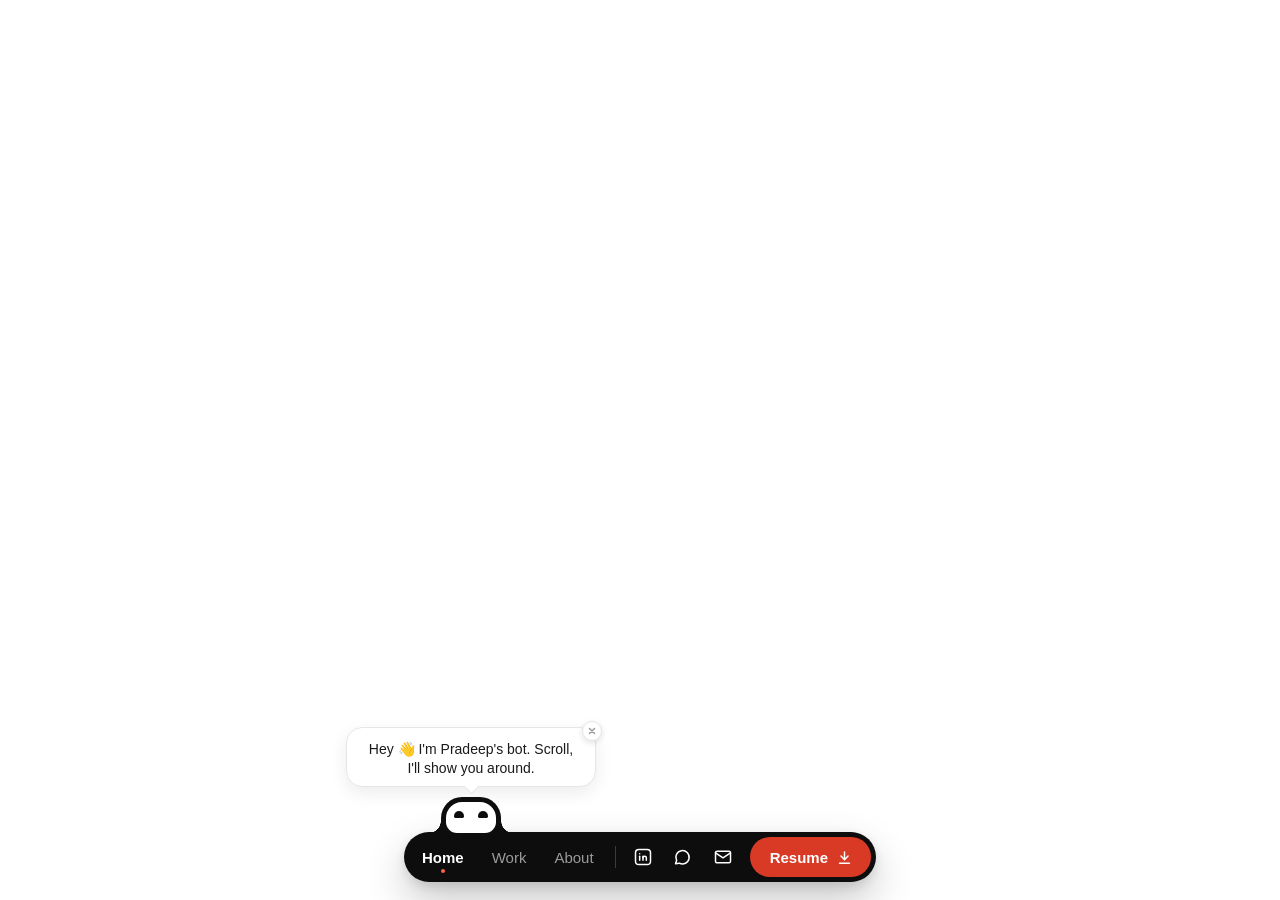
==== commit 80fe918f: "Add project canvas, bot mute, new experience/skills design and dark-mode fixes - Home "drag around" " ====
--- a/index.html
+++ b/index.html
@@ -4,12 +4,30 @@
 
 <!-- Published Oct 27, 2026, 5:00 PM UTC -->
 
-<html>
+<html lang="en">
 
 <head>
+<!-- theme-boot: apply the saved dark theme before the first paint, so moving
+     between pages never flashes a white screen while the page loads. -->
+<script>try{if(localStorage.getItem("pradeep_theme")==="dark"){var d=document.documentElement;d.setAttribute("toggle-theme","dark")}}catch(e){}</script>
+<style>html[toggle-theme="dark"],html[toggle-theme="dark"] body{background-color:#1a1a1a;color-scheme:dark}</style>
+<!-- Perf: open connections to the CDNs early. Framer renders the whole page in JS,
+     so its modules and fonts are on the critical path. -->
+<link rel="preconnect" href="https://framerusercontent.com" crossorigin>
+<link rel="preconnect" href="https://framerusercontent.com">
+<link rel="preconnect" href="https://fonts.gstatic.com" crossorigin>
 <script>
+// Framer's router renders from its own route ("/"), so the URL is swapped
+// while the page boots. Once loaded the real file URL is put back, so Back
+// and reload request a file that exists instead of a missing "/".
 try {
+  var realUrl = location.href;
   history.replaceState(null, "", "/");
+  window.addEventListener("load", function () {
+    setTimeout(function () {
+      try { history.replaceState(history.state, "", realUrl); } catch(e) {}
+    }, 0);
+  });
 } catch(e) {}
 
 document.addEventListener("click", function(e) {
@@ -189,6 +207,8 @@
 	<script src="js/theme-toggle.js" defer></script>
 	<link rel="stylesheet" href="css/projects-grid.css">
 	<script src="js/projects-grid.js" defer></script>
+	<link rel="stylesheet" href="css/home-canvas.css">
+	<script src="js/home-canvas.js" defer></script>
 	<link rel="stylesheet" href="css/experience.css">
 	<script src="js/experience.js" defer></script>
 
@@ -1495,8 +1515,7 @@
 </head>
 
 <body>
-
-	<script async src="https://events.framer.com/script?v=2" data-fid="d2e758a95bccc4a778016859661f14ed1c591501e8592ed187830fa9fb85a7cb" data-no-nt></script>
+<script>try{if(localStorage.getItem("pradeep_theme")==="dark"){document.documentElement.setAttribute("toggle-theme","dark");document.body.setAttribute("toggle-theme","dark")}}catch(e){}</script>
 
 	<!-- Start of bodyStart -->
 
@@ -1520,7 +1539,7 @@
 
 	<script>typeof document<"u"&&(window.process={...window.process,env:{...window.process?.env,NODE_ENV:"production"}});</script>
 
-	<link rel="modulepreload" fetchpriority="low" href="https://framerusercontent.com/sites/4tGCKX4DF1nGIVxzL1r9zE/rolldown-runtime.Bi-D_2cA.mjs"><link rel="modulepreload" fetchpriority="low" href="https://framerusercontent.com/sites/4tGCKX4DF1nGIVxzL1r9zE/react.BF5K0J5z.mjs"><link rel="modulepreload" fetchpriority="low" href="https://framerusercontent.com/sites/4tGCKX4DF1nGIVxzL1r9zE/framer.V_qDDvA7.mjs"><link rel="modulepreload" fetchpriority="low" href="https://framerusercontent.com/sites/4tGCKX4DF1nGIVxzL1r9zE/motion.Cn2ykAj0.mjs"><link rel="modulepreload" fetchpriority="low" href="https://framerusercontent.com/sites/4tGCKX4DF1nGIVxzL1r9zE/toplevel-deps.C5BzG98k.mjs"><link rel="modulepreload" fetchpriority="low" href="https://framerusercontent.com/sites/4tGCKX4DF1nGIVxzL1r9zE/5KlVioUu9S_-WN7RnbM-Q95YODDef0fTaWO0ty0dcmE.BYbj1zVi.mjs"><link rel="modulepreload" fetchpriority="low" href="https://framerusercontent.com/sites/4tGCKX4DF1nGIVxzL1r9zE/index.es.DEv1sDhD.mjs"><link rel="modulepreload" fetchpriority="low" href="https://framerusercontent.com/sites/4tGCKX4DF1nGIVxzL1r9zE/shared-lib.cb2qaJVT.mjs"><link rel="modulepreload" fetchpriority="low" href="https://framerusercontent.com/sites/4tGCKX4DF1nGIVxzL1r9zE/augiA20Il.DcgDAQYd.mjs"><script type="module" async data-framer-bundle="main" fetchpriority="low" src="https://framerusercontent.com/sites/4tGCKX4DF1nGIVxzL1r9zE/script_main.C20uLURn.mjs"></script>
+	<link rel="modulepreload" fetchpriority="high" href="https://framerusercontent.com/sites/4tGCKX4DF1nGIVxzL1r9zE/rolldown-runtime.Bi-D_2cA.mjs"><link rel="modulepreload" fetchpriority="high" href="https://framerusercontent.com/sites/4tGCKX4DF1nGIVxzL1r9zE/react.BF5K0J5z.mjs"><link rel="modulepreload" fetchpriority="high" href="https://framerusercontent.com/sites/4tGCKX4DF1nGIVxzL1r9zE/framer.V_qDDvA7.mjs"><link rel="modulepreload" fetchpriority="high" href="https://framerusercontent.com/sites/4tGCKX4DF1nGIVxzL1r9zE/motion.Cn2ykAj0.mjs"><link rel="modulepreload" fetchpriority="high" href="https://framerusercontent.com/sites/4tGCKX4DF1nGIVxzL1r9zE/toplevel-deps.C5BzG98k.mjs"><link rel="modulepreload" fetchpriority="high" href="https://framerusercontent.com/sites/4tGCKX4DF1nGIVxzL1r9zE/5KlVioUu9S_-WN7RnbM-Q95YODDef0fTaWO0ty0dcmE.BYbj1zVi.mjs"><link rel="modulepreload" fetchpriority="high" href="https://framerusercontent.com/sites/4tGCKX4DF1nGIVxzL1r9zE/index.es.DEv1sDhD.mjs"><link rel="modulepreload" fetchpriority="high" href="https://framerusercontent.com/sites/4tGCKX4DF1nGIVxzL1r9zE/shared-lib.cb2qaJVT.mjs"><link rel="modulepreload" fetchpriority="high" href="https://framerusercontent.com/sites/4tGCKX4DF1nGIVxzL1r9zE/augiA20Il.DcgDAQYd.mjs"><script type="module" async data-framer-bundle="main" fetchpriority="high" src="https://framerusercontent.com/sites/4tGCKX4DF1nGIVxzL1r9zE/script_main.C20uLURn.mjs"></script>
 
 	<!-- Start of bodyEnd -->
 
--- a/css/framer-responsive.css
+++ b/css/framer-responsive.css
@@ -62,43 +62,69 @@
   display: none;
 }
 
+/* --- Dark theme (every breakpoint): Framer's dark token set only redefines some
+       colour tokens, so parts of the pages kept their light-theme colours (white
+       sticky header, white resume card, dark-grey text on the dark page). Give
+       those tokens dark values here. The always-dark footer and the
+       "Selected work" / "Process" pills are left as is. --- */
+body[toggle-theme="dark"] {
+  --token-e16847f2-b192-48e1-a890-7bbcce11cc6e: #1d1d1d;  /* header surface */
+  --token-6404906a-a8f6-4a20-b609-163acb7b17d6: #1d1d1d;  /* page surface */
+  --token-266c8d71-9990-411c-9a11-ecf80446ea66: #ececea;  /* headings, menu icon */
+  --token-b1106767-fbaa-4a24-bd97-dfbf18764b12: #b4b4b4;  /* body text */
+  --token-1655f33c-54b8-43d4-8f16-a9e920ed6c1b: #a9aab1;  /* section intro text */
+  --token-28e7f1eb-c89e-4bb0-ab33-0c0caa957f39: #3a3a3a;  /* outline button border */
+}
+/* The hero's surface token doubles as the footer's white text colour, so
+   override the hero background (and the resume card) itself instead of the token. */
+body[toggle-theme="dark"] .framer-KlBLr .framer-ufjqu5,
+body[toggle-theme="dark"] .framer-ewt1ny {
+  background-color: #1d1d1d !important;
+}
+/* Text presets with hard-coded dark colours (section headings, project titles, intro copy) */
+body[toggle-theme="dark"] .framer-styles-preset-4u6n5c,
+body[toggle-theme="dark"] .framer-styles-preset-13c3248,
+body[toggle-theme="dark"] .framer-styles-preset-1sksvyh,
+body[toggle-theme="dark"] .framer-styles-preset-1e7jon0 {
+  --framer-text-color: #ececea !important;
+}
+body[toggle-theme="dark"] .framer-styles-preset-1y1gyft {
+  --framer-text-color: #b4b4b4 !important;
+}
+/* "What I bring" label: match the colour the desktop layout uses in dark */
+body[toggle-theme="dark"] .framer-styles-preset-10ljhlf {
+  --framer-text-color: #c9c9c9 !important;
+}
+/* "Download Resume as PDF" outline button uses a white fill */
+body[toggle-theme="dark"] .framer-C1xb4.framer-v-u3nqzu {
+  background-color: #262626 !important;
+}
+/* Footer link text (Work, About, Resume, location) is painted with a gradient
+   built on the page-background token, which turns near-black in dark mode.
+   The footer stays dark in both themes, so keep that text white. */
+body[toggle-theme="dark"] span.framer-text[style*="--token-7b2b7174"][style*="linear-gradient"] {
+  background-image: linear-gradient(0deg, #ffffff 81%, rgba(0, 0, 0, 0) 100%) !important;
+}
+/* Footer "Explore" links (Work, About, Résumé): Framer paints them with a fixed
+   #545454 to #373737 gradient, about 2:1 on the always-dark footer. Same look,
+   lighter greys (about 6:1), in both themes. */
+.framer-dn0jtl span.framer-text {
+  background-image: linear-gradient(0deg, #a6a6a6 0%, #8c8c8c 100%) !important;
+}
+/* Phone nav bar: Framer gives it a fixed 80% white frosted fill */
+body[toggle-theme="dark"] nav.framer-GO3Ed {
+  background-color: rgba(29, 29, 29, 0.85) !important;
+}
+/* Primary pill buttons (e.g. "Drag around and explore…" on the home canvas)
+   turn dark grey on hover but kept black text: switch the text to white. */
+.framer-SNWjz.framer-v-jykaqq:hover .framer-1irunw5 {
+  --extracted-r6o4lv: #ffffff !important;
+}
+.framer-SNWjz.framer-v-jykaqq:hover {
+  --43q7um: #ffffff !important;
+}
+
 @media (max-width: 809.98px) {
-
-  /* --- Dark theme: Framer's dark token set only redefines some colour tokens, so
-         parts of the phone layout kept their light-theme colours (white header and
-         hero, dark-grey text on the dark page). Give those tokens dark values here.
-         The always-dark footer and the "Selected work" / "Process" pills are left as is. --- */
-  body[toggle-theme="dark"] {
-    --token-e16847f2-b192-48e1-a890-7bbcce11cc6e: #1d1d1d;  /* header surface */
-    --token-6404906a-a8f6-4a20-b609-163acb7b17d6: #1d1d1d;  /* page surface */
-    --token-266c8d71-9990-411c-9a11-ecf80446ea66: #ececea;  /* headings, menu icon */
-    --token-b1106767-fbaa-4a24-bd97-dfbf18764b12: #b4b4b4;  /* body text */
-    --token-1655f33c-54b8-43d4-8f16-a9e920ed6c1b: #a9aab1;  /* section intro text */
-    --token-28e7f1eb-c89e-4bb0-ab33-0c0caa957f39: #3a3a3a;  /* outline button border */
-  }
-  /* The hero's surface token doubles as the footer's white text colour, so
-     override the hero background itself instead of the token. */
-  body[toggle-theme="dark"] .framer-KlBLr .framer-ufjqu5,
-  body[toggle-theme="dark"] .framer-ewt1ny {
-    background-color: #1d1d1d !important;
-  }
-  /* Text presets with hard-coded dark colours (section headings, project titles, intro copy) */
-  body[toggle-theme="dark"] .framer-styles-preset-4u6n5c,
-  body[toggle-theme="dark"] .framer-styles-preset-13c3248,
-  body[toggle-theme="dark"] .framer-styles-preset-1sksvyh {
-    --framer-text-color: #ececea !important;
-  }
-  body[toggle-theme="dark"] .framer-styles-preset-1y1gyft {
-    --framer-text-color: #b4b4b4 !important;
-  }
-  /* "What I bring" label: match the colour the desktop layout uses in dark */
-  body[toggle-theme="dark"] .framer-styles-preset-10ljhlf {
-    --framer-text-color: #c9c9c9 !important;
-  }
-  /* "Download Resume as PDF" outline button uses a white fill */
-  body[toggle-theme="dark"] .framer-C1xb4.framer-v-u3nqzu {
-    background-color: #262626 !important;
-  }
 
   /* --- Header (phone): logo left, theme toggle right --- */
   .framer-ANoyk.framer-v-1yd4ihl .framer-1tdmaxe-container {
@@ -285,3 +311,21 @@
     --framer-font-size: 30px !important;
   }
 }
+
+/* --- Home "Process" timeline in dark mode ---
+   Framer keeps the light-theme colours here: a near-white track (#edeef1) that
+   glares over the dark cards, and a near-black progress fill that disappears.
+   Invert them for dark: a dim track and a light fill. */
+body[toggle-theme="dark"] .framer-e6rkk7 [style*="--token-09721aba"] {
+  background: #3a3a3d !important;
+}
+
+body[toggle-theme="dark"] .framer-e6rkk7 [style*="--token-9eeddc74"] {
+  background: #f4f4f3 !important;
+}
+
+/* --- Home hero: the template's device-photo ticker ("Scroll to explore" strip)
+       is removed. Hiding its container lets the hero's column close the gap. --- */
+.framer-KlBLr .framer-17zd6od-container {
+  display: none !important;
+}
--- a/css/bot-nav.css
+++ b/css/bot-nav.css
@@ -3,6 +3,24 @@
    Markup is injected by js/bot-nav.js. Colours follow the site theme via
    [data-bn-theme] on .botnav (set from Framer's toggle-theme or data-theme).
    ========================================================================== */
+
+/* Site-wide motion tokens. bot-nav.css loads on every page, so they live here.
+   ease-out: enter/exit and press feedback; ease-in-out: things moving on screen.
+   Pressables scale to --press on :active so the UI answers the pointer at once. */
+:root {
+  --ease-out: cubic-bezier(0.23, 1, 0.32, 1);
+  --ease-in-out: cubic-bezier(0.77, 0, 0.175, 1);
+  --ease-drawer: cubic-bezier(0.32, 0.72, 0, 1);
+  --press: 0.97;
+  --press-small: 0.92;
+}
+
+@media (prefers-reduced-motion: reduce) {
+  :root {
+    --press: 1;
+    --press-small: 1;
+  }
+}
 
 /* Shared tokens: the bar and the stool corner (.botseat) where the bot can sit */
 .botnav,
@@ -41,14 +59,16 @@
   max-width: calc(100vw - 16px);
 }
 
+/* Dark theme: a dark bar one step lighter than the page (#0f0f10–#1e1e1e), so it
+   still reads as a surface without flipping to a bright pill */
 .botnav[data-bn-theme="dark"],
 .botseat[data-bn-theme="dark"] {
-  --bn-bar: #f2f2f0;
-  --bn-text: #111111;
-  --bn-muted: #6b6b6b;
-  --bn-divider: rgba(0, 0, 0, 0.15);
-  --bn-face: #111111;
-  --bn-eye: #f2f2f0;
+  --bn-bar: #2a2a2d;
+  --bn-text: #f4f4f3;
+  --bn-muted: #a1a1a6;
+  --bn-divider: rgba(255, 255, 255, 0.14);
+  --bn-face: #f4f4f3;
+  --bn-eye: #2a2a2d;
   --bn-bubble-bg: #262628;
   --bn-bubble-text: #ececea;
   --bn-bubble-border: #3a3a3d;
@@ -122,12 +142,22 @@
   background: transparent;
   color: var(--bn-text);
   cursor: pointer;
-  transition: transform 0.2s ease, opacity 0.2s ease;
-}
-
-.botnav__icon:hover,
+  transition: transform 160ms var(--ease-out), opacity 160ms var(--ease-out);
+}
+
 .botnav__icon:focus-visible {
   transform: translateY(-2px);
+}
+
+@media (hover: hover) and (pointer: fine) {
+  .botnav__icon:hover {
+    transform: translateY(-2px);
+  }
+}
+
+.botnav__icon:active {
+  transform: scale(var(--press-small));
+  transition-duration: 100ms;
 }
 
 .botnav__icon svg {
@@ -149,13 +179,24 @@
   border-radius: 9999px;
   text-decoration: none;
   white-space: nowrap;
-  transition: transform 0.2s ease, background-color 0.2s ease;
-}
-
-.botnav__resume:hover,
+  transition: transform 160ms var(--ease-out), background-color 0.2s ease;
+}
+
 .botnav__resume:focus-visible {
   transform: translateY(-1px);
   background: var(--bn-accent-fill-hover);
+}
+
+@media (hover: hover) and (pointer: fine) {
+  .botnav__resume:hover {
+    transform: translateY(-1px);
+    background: var(--bn-accent-fill-hover);
+  }
+}
+
+.botnav__resume:active {
+  transform: scale(var(--press));
+  transition-duration: 100ms;
 }
 
 .botnav__resume svg {
@@ -722,7 +763,12 @@
   background: transparent;
   color: var(--bn-bubble-text);
   cursor: pointer;
-  transition: background-color 0.2s ease, border-color 0.2s ease;
+  transition: background-color 0.2s ease, border-color 0.2s ease, transform 160ms var(--ease-out);
+}
+
+.botnav__bubble-btn:active {
+  transform: scale(var(--press));
+  transition-duration: 100ms;
 }
 
 .botnav__bubble-btn:hover {
@@ -792,3 +838,100 @@
     display: none !important;
   }
 }
+
+/* ==========================================================================
+   EDGE BLUR - progressive blur along the bottom of the viewport, behind the
+   dock. Six stacked backdrop-filter layers, each masked to a band, so the blur
+   ramps from 0 at the top of the strip to strongest at the screen edge.
+   ========================================================================== */
+.edge-blur {
+  position: fixed;
+  left: 0;
+  right: 0;
+  bottom: 0;
+  height: calc(110px + env(safe-area-inset-bottom, 0px));
+  z-index: 9980; /* under .botnav (9990) */
+  pointer-events: none;
+  /* One blur layer faded in by a mask. The earlier six stacked backdrop-filter
+     bands looked marginally smoother but re-blurred the page six times every
+     frame: measured Lighthouse 67 -> 91 on a case study, blocking 3.9s -> 0.15s. */
+  -webkit-backdrop-filter: blur(8px);
+  backdrop-filter: blur(8px);
+  -webkit-mask-image: linear-gradient(to bottom, transparent 0%, #000 80%);
+  mask-image: linear-gradient(to bottom, transparent 0%, #000 80%);
+}
+
+@media (max-width: 640px) {
+  .edge-blur { height: calc(84px + env(safe-area-inset-bottom, 0px)); }
+}
+
+@media print {
+  .edge-blur { display: none; }
+}
+
+/* --- Mute: small close button on the bubble's corner --- */
+.botnav__bubble-close {
+  position: absolute;
+  top: -7px;
+  right: -7px;
+  display: grid;
+  place-items: center;
+  width: 20px;
+  height: 20px;
+  padding: 0;
+  border-radius: 50%;
+  border: 1px solid var(--bn-bubble-border);
+  background: var(--bn-bubble-bg);
+  color: var(--bn-muted);
+  box-shadow: 0 2px 6px rgba(0, 0, 0, 0.12);
+  cursor: pointer;
+  pointer-events: none;
+  transition: color 0.15s ease, transform 160ms cubic-bezier(0.2, 0.8, 0.2, 1);
+}
+
+/* Bigger invisible hit area than the 20px circle */
+.botnav__bubble-close::before {
+  content: "";
+  position: absolute;
+  inset: -7px;
+}
+
+.botnav__bubble.is-visible .botnav__bubble-close {
+  pointer-events: auto;
+}
+
+.botnav__bubble-close svg {
+  width: 10px;
+  height: 10px;
+  fill: none;
+  stroke: currentColor;
+  stroke-width: 1.8;
+  stroke-linecap: round;
+}
+
+@media (hover: hover) {
+  .botnav__bubble-close:hover { color: var(--bn-bubble-text); }
+}
+
+.botnav__bubble-close:active { transform: scale(0.9); }
+
+.botnav__bubble-close:focus-visible {
+  outline: 2px solid var(--bn-accent);
+  outline-offset: 2px;
+}
+
+/* On the accent "Email copied" bubble the button follows the accent colours */
+.botnav__bubble.is-success .botnav__bubble-close {
+  color: var(--bn-accent-ink);
+  border-color: var(--bn-accent-ink);
+}
+
+/* Muted: eyes closed, as if napping. Clicking (or tapping) the bot wakes it. */
+.botnav__bot.is-muted:not(.is-happy) .botnav__eye {
+  height: 3px;
+}
+
+.botnav__bot.is-muted .botnav__head {
+  pointer-events: auto;
+  cursor: pointer;
+}
--- a/css/projects-grid.css
+++ b/css/projects-grid.css
@@ -12,7 +12,29 @@
 /* Projects page heading: Framer leaves 150px above and 100px below the title */
 body.has-project-grid .framer-6subr0 {
   padding-top: 72px !important;
-  padding-bottom: 48px !important;
+  padding-bottom: 40px !important;
+}
+
+/* ...centred over the toolbar and grid, and a size smaller than Framer's 55px */
+body.has-project-grid .framer-6subr0,
+body.has-project-grid .framer-6subr0 .framer-n6hpnc,
+body.has-project-grid .framer-6subr0 .framer-x112we {
+  align-items: center !important;
+}
+
+body.has-project-grid .framer-6subr0 .framer-x112we,
+body.has-project-grid .framer-6subr0 .framer-x112we .framer-text {
+  text-align: center !important;
+}
+
+body.has-project-grid .framer-6subr0 h1.framer-text {
+  font-size: clamp(32px, 3vw, 42px) !important;
+  letter-spacing: -0.02em !important;
+}
+
+body.has-project-grid .framer-6subr0 .framer-1i5gwvo p.framer-text {
+  font-size: 16px !important;
+  line-height: 1.55 !important;
 }
 
 .pgrid {
@@ -29,7 +51,8 @@
   box-sizing: border-box;
   width: 100%;
   align-self: stretch;
-  padding: 0 100px 200px;
+  --pg-pad: 100px;
+  padding: 0 var(--pg-pad) 200px;
   font-family: "Inter", -apple-system, BlinkMacSystemFont, "Segoe UI", Roboto, sans-serif;
 }
 
@@ -44,11 +67,11 @@
 }
 
 .pgrid__list {
-  /* Left-aligned so the grid shares the heading's left edge on wide screens */
+  /* Centred under the toolbar so there is no empty band on the right */
   max-width: 1240px;
-  margin: 0;
+  margin: 0 auto;
   display: grid;
-  grid-template-columns: repeat(3, minmax(0, 1fr));
+  grid-template-columns: repeat(var(--pg-cols, 3), minmax(0, 1fr));
   gap: 20px;
   list-style: none;
   padding: 0;
@@ -70,7 +93,13 @@
   border-radius: 26px;
   color: var(--pg-text);
   text-decoration: none;
-  transition: background-color 0.3s ease, border-color 0.3s ease;
+  transition: background-color 0.3s ease, border-color 0.3s ease, transform 160ms var(--ease-out);
+}
+
+/* Press feedback: a card is one big link, so it gives slightly under the finger */
+.pcard:active {
+  transform: scale(0.985);
+  transition-duration: 100ms;
 }
 
 .pcard__media {
@@ -133,9 +162,16 @@
   font-size: 30px;
 }
 
-.pcard:hover .pcard__media img,
 .pcard:focus-visible .pcard__media img {
   transform: scale(1.03);
+}
+
+/* Touch screens fire :hover on tap, so the zoom would flash just before the
+   page changes; only real pointers get it */
+@media (hover: hover) and (pointer: fine) {
+  .pcard:hover .pcard__media img {
+    transform: scale(1.03);
+  }
 }
 
 /* --- Footer: title + round arrow; on hover the arrow grows into "View case".
@@ -234,10 +270,198 @@
   outline-offset: 4px;
 }
 
+/* --- Screens cover: real case-study screens rising out of a tinted panel ---
+   Phones are sized from the panel width so the composition scales with the grid
+   size slider; the panel clips their lower part. */
+.pgrid,
+.pshelf {
+  --tint-teal: #d5ecea;
+  --tint-peach: #fbe4d8;
+  --tint-blue: #dbe7f4;
+  --tint-sage: #e2edd9;
+  --tint-lilac: #e5e1fb;
+  --tint-neutral: #eeeeec;
+}
+
+body[toggle-theme="dark"] .pgrid,
+body[toggle-theme="dark"] .pshelf {
+  --tint-teal: #1d3837;
+  --tint-peach: #3d2d26;
+  --tint-blue: #1d2c3d;
+  --tint-sage: #26321f;
+  --tint-lilac: #2b2747;
+  --tint-neutral: #262628;
+}
+
+.pcard__media--shots { background: var(--tint-neutral); }
+.pcard__media--shots[data-tint="teal"] { background: var(--tint-teal); }
+.pcard__media--shots[data-tint="peach"] { background: var(--tint-peach); }
+.pcard__media--shots[data-tint="blue"] { background: var(--tint-blue); }
+.pcard__media--shots[data-tint="sage"] { background: var(--tint-sage); }
+.pcard__media--shots[data-tint="lilac"] { background: var(--tint-lilac); }
+
+.pshots {
+  position: absolute;
+  inset: 0;
+  container-type: inline-size;
+}
+
+.pshot {
+  position: absolute;
+  bottom: 0;
+  left: 50%;
+  width: 28%;
+  aspect-ratio: 9 / 20;
+  overflow: hidden;
+  border-radius: 7cqw;
+  background: #ffffff;
+  box-shadow:
+    0 0 0 0.6cqw rgba(255, 255, 255, 0.75),
+    0 1.6cqw 4cqw rgba(16, 24, 40, 0.18);
+  transition: transform 0.6s cubic-bezier(0.2, 0.8, 0.2, 1);
+}
+
+/* Screens fill their frame from the top (override the generic cover-image rule) */
+.pcard__media .pshot img {
+  position: static;
+  display: block;
+  width: 100%;
+  height: auto;
+  object-fit: initial;
+  transform: none;
+  transition: none;
+}
+
+.pshot--centre {
+  z-index: 2;
+  transform: translate(-50%, 16%);
+}
+
+.pshot--left,
+.pshot--right {
+  width: 25%;
+  transform: translate(-50%, 32%);
+}
+
+.pshot--left { left: 22%; }
+.pshot--right { left: 78%; }
+
+/* Web window with a phone laid over its corner */
+.pshot--web {
+  left: 46%;
+  width: 78%;
+  aspect-ratio: 1440 / 1024;
+  border-radius: 1.6cqw;
+  transform: translate(-50%, 14%);
+}
+
+.pshot--over {
+  z-index: 2;
+  left: 84%;
+  width: 22%;
+  transform: translate(-50%, 30%);
+}
+
+/* The wide feature card is short and broad: smaller phones, spread further */
+.pgrid__item--wide .pshot { width: 17%; border-radius: 4.4cqw; }
+.pgrid__item--wide .pshot--left,
+.pgrid__item--wide .pshot--right { width: 15.5%; }
+.pgrid__item--wide .pshot--left { left: 30%; }
+.pgrid__item--wide .pshot--right { left: 70%; }
+.pgrid__item--wide .pshot--centre { transform: translate(-50%, 22%); }
+.pgrid__item--wide .pshot--left,
+.pgrid__item--wide .pshot--right { transform: translate(-50%, 36%); }
+
+/* Chips: platform and, for live products, a Live marker */
+.pcard__chips {
+  position: absolute;
+  top: 14px;
+  left: 14px;
+  z-index: 3;
+  display: flex;
+  flex-wrap: wrap;
+  gap: 6px;
+  max-width: calc(100% - 28px);
+}
+
+.pcard__chip {
+  display: inline-flex;
+  align-items: center;
+  gap: 6px;
+  padding: 5px 10px;
+  font-family: "DM Mono", ui-monospace, Menlo, monospace;
+  font-size: 12px;
+  line-height: 1.2;
+  color: var(--pg-sub);
+  background: var(--pg-card);
+  border-radius: 999px;
+  box-shadow: 0 1px 2px rgba(0, 0, 0, 0.06);
+}
+
+.pcard__chip--live {
+  color: #1f6b33;
+  background: #e6f4e8;
+}
+
+body[toggle-theme="dark"] .pcard__chip--live {
+  color: #a6e3b4;
+  background: #1c3322;
+}
+
+.pcard__chip--live i {
+  width: 7px;
+  height: 7px;
+  border-radius: 50%;
+  background: #2f9e44;
+}
+
+/* One-line pitch under the project name */
+.pcard__title em {
+  display: -webkit-box;
+  margin-top: 4px;
+  overflow: hidden;
+  font-size: 14px;
+  font-style: normal;
+  font-weight: 400;
+  line-height: 1.45;
+  color: var(--pg-sub);
+  -webkit-box-orient: vertical;
+  -webkit-line-clamp: 2;
+}
+
+/* Hover: the screens rise a little, the centre one first */
+@media (hover: hover) and (pointer: fine) {
+  .pcard:hover .pshot--centre { transform: translate(-50%, 11%); }
+  .pcard:hover .pshot--left,
+  .pcard:hover .pshot--right { transform: translate(-50%, 27%); transition-delay: 0.04s; }
+  .pcard:hover .pshot--web { transform: translate(-50%, 10%); }
+  .pcard:hover .pshot--over { transform: translate(-50%, 24%); transition-delay: 0.04s; }
+  .pgrid__item--wide .pcard:hover .pshot--centre { transform: translate(-50%, 17%); }
+  .pgrid__item--wide .pcard:hover .pshot--left,
+  .pgrid__item--wide .pcard:hover .pshot--right { transform: translate(-50%, 31%); }
+}
+
+.pcard:focus-visible .pshot--centre { transform: translate(-50%, 11%); }
+
+/* Phone: the wide card is a normal 4:3 card, so it uses the standard composition */
+@media (max-width: 809.98px) {
+  .pgrid__item--wide .pshot { width: 28%; border-radius: 7cqw; }
+  .pgrid__item--wide .pshot--left,
+  .pgrid__item--wide .pshot--right { width: 25%; transform: translate(-50%, 32%); }
+  .pgrid__item--wide .pshot--left { left: 22%; }
+  .pgrid__item--wide .pshot--right { left: 78%; }
+  .pgrid__item--wide .pshot--centre { transform: translate(-50%, 16%); }
+}
+
+@media (prefers-reduced-motion: reduce) {
+  .pshot { transition: none; }
+}
+
 /* --- Tablet: two columns --- */
 @media (max-width: 1199.98px) {
   .pgrid {
-    padding: 0 40px 160px;
+    --pg-pad: 40px;
+    padding: 0 var(--pg-pad) 160px;
   }
   .pgrid__list {
     grid-template-columns: repeat(2, minmax(0, 1fr));
@@ -258,7 +482,8 @@
 /* --- Phone: one column --- */
 @media (max-width: 809.98px) {
   .pgrid {
-    padding: 0 20px 120px;
+    --pg-pad: 20px;
+    padding: 0 var(--pg-pad) 120px;
   }
   .pgrid__list {
     grid-template-columns: minmax(0, 1fr);
@@ -317,3 +542,451 @@
     transition: none;
   }
 }
+
+/* ==========================================================================
+   VIEW TOOLBAR (Grid / Shelf) + SHELF VIEW - projects page only
+   ========================================================================== */
+.pgrid {
+  --pv-track: #efefee;
+  --pv-pill: #ffffff;
+  --pv-ink: #111111;
+  --pv-muted: #6b6b6b;
+  --pv-shadow: 0 1px 2px rgba(0, 0, 0, 0.08), 0 2px 8px rgba(0, 0, 0, 0.06);
+}
+
+body[toggle-theme="dark"] .pgrid {
+  --pv-track: #1f1f21;
+  --pv-pill: #3a3a3d;
+  --pv-ink: #f2f2f0;
+  --pv-muted: #9b9b9e;
+  --pv-shadow: 0 1px 2px rgba(0, 0, 0, 0.5);
+}
+
+.pgrid [hidden] {
+  display: none !important;
+}
+
+.pview {
+  max-width: 1240px;
+  display: flex;
+  align-items: center;
+  justify-content: center;
+  margin: 0 auto 32px;
+}
+
+.pview__toggle {
+  position: relative;
+  display: inline-flex;
+  gap: 2px;
+  padding: 3px;
+  background: var(--pv-track);
+  border-radius: 9999px;
+}
+
+/* White pill that glides between Grid and Shelf (positioned by JS) */
+.pview__glider {
+  position: absolute;
+  top: 3px;
+  bottom: 3px;
+  left: 0;
+  width: 0;
+  border-radius: 9999px;
+  background: var(--pv-pill);
+  box-shadow: var(--pv-shadow);
+  transition: transform 0.32s cubic-bezier(0.22, 1, 0.36, 1), width 0.32s cubic-bezier(0.22, 1, 0.36, 1);
+}
+
+.pview__btn {
+  position: relative;
+  z-index: 1;
+}
+
+.pview__btn {
+  display: inline-flex;
+  align-items: center;
+  gap: 7px;
+  padding: 8px 14px;
+  font: 500 15px/1 "Inter", -apple-system, BlinkMacSystemFont, "Segoe UI", Roboto, sans-serif;
+  color: var(--pv-muted);
+  background: transparent;
+  border: 0;
+  border-radius: 9999px;
+  cursor: pointer;
+  transition: color 0.2s ease, transform 160ms var(--ease-out);
+}
+
+.pview__btn:active {
+  transform: scale(var(--press));
+  transition-duration: 100ms;
+}
+
+.pview__btn svg {
+  width: 15px;
+  height: 15px;
+  fill: none;
+  stroke: currentColor;
+  stroke-width: 1.4;
+}
+
+.pview__btn[aria-pressed="true"] {
+  color: var(--pv-ink);
+}
+
+.pview__btn[aria-pressed="true"] svg {
+  fill: currentColor;
+}
+
+.pview__btn:hover {
+  color: var(--pv-ink);
+}
+
+.pview__btn:focus-visible,
+.pview__size:focus-visible {
+  outline: 2px solid var(--pg-accent);
+  outline-offset: 4px;
+}
+
+/* Size slider (reference style): thick ink fill up to the thumb, stage dots along
+   the rail, round thumb with a light centre. Five stages; it always snaps. */
+.pgrid {
+  --pv-rail: #e2e2e0;
+  --pv-tick: #a9a9a7;
+  --pv-tick-on: #8a8a8a;
+  --pv-hole: #ffffff;
+}
+
+body[toggle-theme="dark"] .pgrid {
+  --pv-rail: #333336;
+  --pv-tick: #6b6b6e;
+  --pv-tick-on: #8a8a8c;
+  --pv-hole: #111111;
+}
+
+.pview__size {
+  --pv-pos: 0%;
+  position: relative;
+  display: inline-flex;
+  align-items: center;
+  width: 150px;
+  height: 32px;
+  margin-left: 24px;
+  padding: 0 13px;
+  cursor: pointer;
+  touch-action: none;
+  border-radius: 9999px;
+  outline: none;
+  overflow: hidden;
+  transition:
+    width 0.32s cubic-bezier(0.22, 1, 0.36, 1),
+    margin 0.32s cubic-bezier(0.22, 1, 0.36, 1),
+    padding 0.32s cubic-bezier(0.22, 1, 0.36, 1),
+    opacity 0.2s ease;
+}
+
+/* Shelf view: the slider folds away so the toggle glides to the centre */
+.pview__size.is-off {
+  width: 0;
+  margin-left: 0;
+  padding: 0;
+  opacity: 0;
+  pointer-events: none;
+}
+
+.pview__rail {
+  position: relative;
+  flex: 1;
+  height: 4px;
+  border-radius: 4px;
+  background: var(--pv-rail);
+}
+
+.pview__fill {
+  position: absolute;
+  top: 0;
+  bottom: 0;
+  left: 0;
+  width: var(--pv-pos);
+  border-radius: inherit;
+  background: var(--pv-ink);
+  transition: width 0.25s cubic-bezier(0.22, 1, 0.36, 1);
+}
+
+.pview__rail i {
+  position: absolute;
+  top: 50%;
+  width: 4px;
+  height: 4px;
+  margin: -2px 0 0 -2px;
+  border-radius: 50%;
+  background: var(--pv-tick);
+}
+
+.pview__thumb {
+  position: absolute;
+  top: 50%;
+  left: var(--pv-pos);
+  width: 20px;
+  height: 20px;
+  margin: -10px 0 0 -10px;
+  border-radius: 50%;
+  background: var(--pv-ink);
+  transition: left 0.25s cubic-bezier(0.22, 1, 0.36, 1), transform 0.2s ease;
+}
+
+.pview__thumb::after {
+  content: "";
+  position: absolute;
+  inset: 0;
+  width: 6px;
+  height: 6px;
+  margin: auto;
+  border-radius: 50%;
+  background: var(--pv-hole);
+}
+
+.pview__size:hover .pview__thumb,
+.pview__size:focus-visible .pview__thumb {
+  transform: scale(1.15);
+}
+
+.pview__size.is-dragging .pview__thumb {
+  transform: scale(1.25);
+}
+
+/* While dragging, the thumb tracks the pointer exactly */
+.pview__size.is-dragging .pview__thumb,
+.pview__size.is-dragging .pview__fill {
+  transition: transform 0.2s ease;
+}
+
+/* Desktop stages: card text scales with the card's own width (cqi), so it grows
+   and shrinks smoothly while the layout animates between stages. */
+@media (min-width: 1200px) {
+  .pgrid:not(.pgrid--home) .pcard {
+    container-type: inline-size;
+  }
+  .pgrid:not(.pgrid--home) .pcard__pitch {
+    font-size: clamp(15px, 4cqi, 40px);
+  }
+  .pgrid:not(.pgrid--home) .pgrid__item--wide .pcard__pitch {
+    font-size: clamp(18px, 2.6cqi, 40px);
+  }
+  .pgrid:not(.pgrid--home) .pcard__media--text {
+    padding: clamp(14px, 3.6cqi, 28px);
+  }
+  .pgrid:not(.pgrid--home) .pcard__title {
+    font-size: clamp(14px, 2.9cqi, 18px);
+  }
+
+  /* Stage restrictions: the wide card spans two columns except at 1 per row,
+     and each stage gets a cover shape that suits its card width. */
+  .pgrid__list[data-cols="1"] .pgrid__item--wide {
+    grid-column: auto;
+  }
+  .pgrid__list[data-cols="1"] .pcard__media,
+  .pgrid__list[data-cols="1"] .pgrid__item--wide .pcard__media {
+    flex: none;
+    aspect-ratio: 21 / 9;
+  }
+  .pgrid__list[data-cols="1"] .pgrid__item--wide .pcard__pitch {
+    font-size: clamp(18px, 3cqi, 40px);
+  }
+  .pgrid__list[data-cols="2"] .pcard__media {
+    aspect-ratio: 16 / 10;
+  }
+  .pgrid__list[data-cols="2"] .pgrid__item--wide .pcard__media {
+    aspect-ratio: auto;
+  }
+  .pgrid__list[data-cols="5"] .pcard__platform {
+    font-size: 11px;
+  }
+}
+
+/* --- Shelf --- */
+.pshelf {
+  --ps-w: min(745px, 42vw);
+  /* Bleed past the section padding so the side stacks can reach the edges */
+  margin: 0 calc(var(--pg-pad) * -1);
+  padding: 40px 0 24px;
+  overflow: hidden;
+  overflow: clip;
+  outline: none;
+  text-align: center;
+}
+
+.pshelf__title {
+  margin: 0 0 20px;
+  font-size: 18px;
+  font-weight: 600;
+  letter-spacing: -0.01em;
+  color: var(--pg-text);
+}
+
+/* The solution line under the card */
+.pshelf__sub {
+  max-width: min(52ch, var(--ps-w));
+  margin: 20px auto 0;
+  font-size: 16px;
+  line-height: 1.45;
+  color: var(--pv-muted);
+}
+
+.pshelf__stage {
+  position: relative;
+  height: calc(var(--ps-w) * 9 / 16 + 8px);
+  perspective: calc(var(--ps-w) * 4);
+  touch-action: pan-y;
+  user-select: none;
+  -webkit-user-select: none;
+}
+
+.pshelf__card {
+  position: absolute;
+  top: 50%;
+  left: 50%;
+  width: var(--ps-w);
+  aspect-ratio: 16 / 9;
+  display: block;
+  border-radius: 18px;
+  overflow: hidden;
+  background: var(--pg-media);
+  border: 1px solid var(--pg-border);
+  color: var(--pg-text);
+  text-decoration: none;
+  text-align: left;
+  box-shadow: 0 10px 30px rgba(0, 0, 0, 0.08);
+  transform: translate(-50%, -50%);
+  /* Selection ring (reference style): sits off the card edge, fades in on the centre card */
+  outline: 3px solid transparent;
+  outline-offset: 10px;
+  transition:
+    transform 0.5s cubic-bezier(0.22, 1, 0.36, 1),
+    opacity 0.3s ease,
+    outline-color 0.3s ease,
+    outline-offset 0.3s cubic-bezier(0.22, 1, 0.36, 1);
+  will-change: transform;
+  cursor: pointer;
+}
+
+.pshelf__card.is-active {
+  outline-color: var(--ps-ring);
+  outline-offset: 5px;
+  cursor: none;
+}
+
+.pshelf__card:focus-visible {
+  outline-color: var(--pg-accent);
+}
+
+.pgrid {
+  --ps-ring: #3b6ae0;
+}
+
+body[toggle-theme="dark"] .pgrid {
+  --ps-ring: #7393ff;
+}
+
+/* "Click to read" pill: follows the pointer over the centre card */
+.pshelf__cta {
+  position: absolute;
+  top: var(--my, 50%);
+  left: var(--mx, 50%);
+  z-index: 2;
+  display: inline-flex;
+  align-items: center;
+  gap: 6px;
+  padding: 10px 16px;
+  font-size: 14px;
+  font-weight: 600;
+  white-space: nowrap;
+  color: var(--pg-btn-ink);
+  background: var(--pg-btn);
+  border-radius: 9999px;
+  box-shadow: 0 6px 20px rgba(0, 0, 0, 0.18);
+  pointer-events: none;
+  opacity: 0;
+  transform: translate(-50%, -50%) scale(0.6);
+  transition: opacity 0.18s ease, transform 0.25s cubic-bezier(0.22, 1, 0.36, 1);
+}
+
+.pshelf__cta svg {
+  width: 16px;
+  height: 16px;
+}
+
+@media (hover: hover) and (pointer: fine) {
+  .pshelf__card.is-active:hover .pshelf__cta {
+    opacity: 1;
+    transform: translate(-50%, -50%) scale(1);
+  }
+}
+
+/* Touch / keyboard: no pointer to follow, so the normal cursor and no pill */
+@media not all and (hover: hover) {
+  .pshelf__card.is-active {
+    cursor: pointer;
+  }
+}
+
+.pshelf__card .pcard__media {
+  height: 100%;
+  aspect-ratio: auto;
+  border-radius: 0;
+}
+
+.pshelf__card .pcard__media--text {
+  padding: clamp(18px, 2.4vw, 32px);
+}
+
+.pshelf__card .pcard__pitch {
+  max-width: 20ch;
+  font-size: clamp(20px, 2.3vw, 34px);
+}
+
+/* Toolbar + shelf on smaller screens; the size slider only matters on desktop,
+   where the column count can change */
+@media (max-width: 1199.98px) {
+  .pview__size {
+    display: none;
+  }
+  .pshelf {
+    --ps-w: min(560px, 56vw);
+  }
+}
+
+@media (max-width: 809.98px) {
+  .pview {
+    margin-bottom: 20px;
+  }
+  .pshelf {
+    --ps-w: min(70vw, 380px);
+    padding-top: 24px;
+  }
+  .pshelf__card {
+    aspect-ratio: 1 / 1;
+    border-radius: 16px;
+  }
+  .pshelf__stage {
+    height: calc(var(--ps-w) + 8px);
+  }
+  .pshelf__card .pcard__pitch {
+    font-size: 21px;
+  }
+}
+
+@media (prefers-reduced-motion: reduce) {
+  .pshelf__card,
+  .pview__thumb,
+  .pview__glider,
+  .pview__size,
+  .pshelf__cta,
+  .pview__fill,
+  .pview__btn {
+    transition: none;
+  }
+}
+
+/* Shelf is centred on the page, so centre the toolbar with it */
+.pgrid[data-layout="shelf"] .pview {
+  max-width: none;
+}
--- a/css/home-canvas.css
+++ b/css/home-canvas.css
@@ -0,0 +1,198 @@
+/* Pradeep UX Portfolio - Home "drag around" canvas: my projects
+   Cards are copies of Framer's own Project Card (see js/home-canvas.js), so
+   frame, shadow, title and badge come from Framer's CSS. This file adds the
+   project screens inside the image frame, the entrance and the hover.
+   Theme follows Framer's body[toggle-theme]. */
+
+/* Framer's template cards (Cryptix, Novera) step aside for the project copies */
+html.hc-on .framer-11ixlot > .framer-1ksv5u5:not(.hc-card),
+html.hc-on .framer-11ixlot > .framer-49ihvo,
+html.hc-on .framer-11ixlot > .framer-iobhsj {
+  visibility: hidden !important;
+  pointer-events: none !important;
+}
+
+/* The template's contract widgets make way for components from my projects */
+html.hc-on .framer-11ixlot > .framer-b2dkv,
+html.hc-on .framer-11ixlot > .framer-lkc22k,
+html.hc-on .framer-11ixlot > .framer-qqwfae,
+html.hc-on .framer-11ixlot > .framer-1tnvjoc,
+html.hc-comps .framer-11ixlot > .framer-b2dkv,
+html.hc-comps .framer-11ixlot > .framer-lkc22k,
+html.hc-comps .framer-11ixlot > .framer-qqwfae,
+html.hc-comps .framer-11ixlot > .framer-1tnvjoc {
+  visibility: hidden !important;
+  pointer-events: none !important;
+}
+
+/* --- Components: real UI pieces, tilted and draggable like Framer's widgets --- */
+.hc-comp {
+  position: absolute;
+  z-index: 1;
+  transform: translate(-50%, -50%) rotate(var(--hc-r, 0deg));
+  cursor: grab;
+  touch-action: none;
+  user-select: none;
+  /* Framer's layered canvas shadow */
+  box-shadow:
+    0.67px 0.84px 1.94px -0.19px rgba(0, 0, 0, 0.02),
+    1.59px 1.99px 4.59px -0.38px rgba(0, 0, 0, 0.03),
+    2.9px 3.63px 8.37px -0.56px rgba(0, 0, 0, 0.03),
+    4.83px 6.04px 13.91px -0.75px rgba(0, 0, 0, 0.03),
+    7.8px 9.75px 22.47px -0.94px rgba(0, 0, 0, 0.03),
+    12.77px 15.96px 36.78px -1.13px rgba(0, 0, 0, 0.03),
+    21.98px 27.48px 63.34px -1.31px rgba(0, 0, 0, 0.04),
+    40px 50px 115.26px -1.5px rgba(0, 0, 0, 0.06);
+  animation: hc-in 0.8s cubic-bezier(0.12, 0.23, 0.38, 1) backwards;
+  transition: scale 0.25s cubic-bezier(0.2, 0.8, 0.2, 1), box-shadow 0.25s ease;
+}
+
+.hc-comp img {
+  display: block;
+  width: 100%;
+  height: auto;
+  border-radius: inherit;
+  pointer-events: none;
+  -webkit-user-drag: none;
+}
+
+.hc-comp {
+  display: block;
+  text-decoration: none;
+  -webkit-tap-highlight-color: transparent;
+}
+
+/* Notched or badge-topped pieces: the shadow follows the image's outline */
+.hc-comp--cutout {
+  box-shadow: none;
+  filter: drop-shadow(0 4px 8px rgba(0, 0, 0, 0.06)) drop-shadow(0 24px 36px rgba(0, 0, 0, 0.1));
+}
+
+@media (hover: hover) {
+  .hc-comp:hover { scale: 1.02; }
+}
+
+.hc-comp:focus-visible {
+  outline: 2px solid #199af2;
+  outline-offset: 4px;
+}
+
+.hc-comp.is-dragging {
+  cursor: grabbing;
+  scale: 1.03;
+}
+
+/* --- Card: same entrance as Framer's (fade up 24px, soft landing) --- */
+.hc-card {
+  opacity: 1;
+  animation: hc-in 0.8s cubic-bezier(0.12, 0.23, 0.38, 1) backwards;
+}
+
+@keyframes hc-in {
+  from { opacity: 0; translate: 0 24px; }
+}
+
+.hc-link {
+  cursor: pointer;
+  transition: transform 0.45s cubic-bezier(0.34, 1.4, 0.64, 1);
+}
+
+/* Framer's hover: a small extra tilt and lift */
+@media (hover: hover) {
+  .hc-link:hover { transform: rotate(-2deg) scale(1.02); }
+  .hc-link:hover .hc-shot--centre,
+  .hc-link:hover .hc-shot--web { transform: translate(-50%, 8%); }
+}
+
+.hc-link:focus-visible { outline: none; }
+.hc-link:focus-visible [data-framer-name="Image"] {
+  outline: 2px solid #199af2;
+  outline-offset: 4px;
+}
+
+/* --- Image frame: real case-study screens rising out of a tinted panel --- */
+.hc-media {
+  --hc-tint: #eeeeec;
+  position: absolute;
+  inset: 0;
+  display: block;
+  overflow: hidden;
+  border-radius: inherit;
+  background: var(--hc-tint);
+  container-type: inline-size;
+}
+
+.hc-media[data-tint="teal"]  { --hc-tint: #d5ecea; }
+.hc-media[data-tint="peach"] { --hc-tint: #fbe4d8; }
+.hc-media[data-tint="blue"]  { --hc-tint: #dbe7f4; }
+.hc-media[data-tint="sage"]  { --hc-tint: #e2edd9; }
+.hc-media[data-tint="lilac"] { --hc-tint: #e5e1fb; }
+
+body[toggle-theme="dark"] .hc-media                     { --hc-tint: #262628; }
+body[toggle-theme="dark"] .hc-media[data-tint="teal"]   { --hc-tint: #1d3837; }
+body[toggle-theme="dark"] .hc-media[data-tint="peach"]  { --hc-tint: #3d2d26; }
+body[toggle-theme="dark"] .hc-media[data-tint="blue"]   { --hc-tint: #1d2c3d; }
+body[toggle-theme="dark"] .hc-media[data-tint="sage"]   { --hc-tint: #26321f; }
+body[toggle-theme="dark"] .hc-media[data-tint="lilac"]  { --hc-tint: #2b2747; }
+
+.hc-shot {
+  position: absolute;
+  bottom: 0;
+  left: 50%;
+  width: 27%;
+  aspect-ratio: 9 / 20;
+  overflow: hidden;
+  border-radius: 6cqw;
+  background: #fff;
+  box-shadow:
+    0 0 0 0.6cqw rgba(255, 255, 255, 0.75),
+    0 1.6cqw 4cqw rgba(16, 24, 40, 0.18);
+  transition: transform 0.6s cubic-bezier(0.2, 0.8, 0.2, 1);
+}
+
+.hc-shot img {
+  display: block;
+  width: 100%;
+  height: auto;
+  pointer-events: none;
+  -webkit-user-drag: none;
+  user-select: none;
+}
+
+.hc-shot--centre {
+  z-index: 2;
+  transform: translate(-50%, 14%);
+}
+
+.hc-shot--left,
+.hc-shot--right {
+  width: 24%;
+  transform: translate(-50%, 30%);
+}
+
+.hc-shot--left  { left: 22%; }
+.hc-shot--right { left: 78%; }
+
+/* Web window with a phone laid over its corner */
+.hc-shot--web {
+  left: 46%;
+  width: 80%;
+  aspect-ratio: 1440 / 1024;
+  border-radius: 1.6cqw;
+  transform: translate(-50%, 12%);
+}
+
+.hc-shot--over {
+  z-index: 2;
+  left: 85%;
+  width: 21%;
+  transform: translate(-50%, 28%);
+}
+
+@media (prefers-reduced-motion: reduce) {
+  .hc-card,
+  .hc-comp { animation: none; transition: none; }
+  .hc-link,
+  .hc-shot { transition: none; }
+  .hc-link:hover { transform: none; }
+}
--- a/css/experience.css
+++ b/css/experience.css
@@ -68,47 +68,160 @@
   color: var(--xp-text);
 }
 
-/* --- Experience timeline --- */
+/* --- Experience timeline: logo + company, then each role hanging off a line
+       that curves out of the logo. Current role: green line. Older companies
+       fade (set per company as --xp-fade) and come back on hover. --- */
+.xp {
+  --xp-meta: #6b7280;
+  --xp-line: #e3e4e6;
+  --xp-live: #16a34a;
+  --xp-ring: #ffffff;
+}
+
+body[toggle-theme="dark"] .xp {
+  --xp-meta: #9a9aa2;
+  --xp-line: #3a3a3e;
+  --xp-live: #22c55e;
+  --xp-ring: #1d1d1d;
+}
+
 .xp__list {
   margin-top: 40px;
   list-style: none;
-  border-top: 1px solid var(--xp-border);
-}
-
-.xp__job {
+  display: flex;
+  flex-direction: column;
+  gap: 64px;
+}
+
+.xp__co {
+  --x-logo: 40px;   /* logo size */
+  --x-indent: 56px; /* role text lines up with the company name */
+  --x-mid: 15px;    /* half the role title's line height */
+}
+
+.xp__co-head {
+  display: flex;
+  align-items: center;
+  gap: 16px;
+}
+
+.xp__logo {
+  position: relative;
+  z-index: 1;
+  flex: none;
   display: grid;
-  grid-template-columns: 220px minmax(0, 1fr);
-  gap: 24px;
-  padding: 32px 0;
-  border-bottom: 1px solid var(--xp-border);
-}
-
-.xp__dates {
-  font-family: "DM Mono", ui-monospace, Menlo, monospace;
-  font-size: 13px;
-  line-height: 1.9;
-  color: var(--xp-muted);
-}
-
-.xp__company {
+  place-items: center;
+  width: var(--x-logo);
+  height: var(--x-logo);
+  border-radius: 50%;
+  background: var(--logo, #888);
+  box-shadow: 0 0 0 3px var(--xp-ring), 0 0 0 4px var(--xp-line);
+  color: #ffffff;
+  font-size: 17px;
+  font-weight: 700;
+  line-height: 1;
+  object-fit: cover;
+}
+
+.xp__co-name {
   font-size: 20px;
+  font-weight: 400;
+  line-height: 1.3;
+  color: var(--xp-text);
+}
+
+.xp__roles {
+  list-style: none;
+  padding-left: var(--x-indent);
+}
+
+.xp__role {
+  --x-top: 22px; /* space above the title; the line curves in at its middle */
+  position: relative;
+  padding-top: var(--x-top);
+  opacity: var(--xp-fade, 1);
+  transition: opacity 0.3s ease;
+}
+
+.xp__role + .xp__role {
+  --x-top: 34px;
+}
+
+/* Branch: down from the logo (or the previous role), then a rounded turn into the title */
+.xp__role::before {
+  content: "";
+  position: absolute;
+  left: calc(var(--x-logo) / 2 - var(--x-indent) - 1px);
+  top: 0;
+  width: calc(var(--x-indent) - var(--x-logo) / 2 - 8px);
+  height: calc(var(--x-top) + var(--x-mid));
+  border-left: 2px solid var(--xp-line);
+  border-bottom: 2px solid var(--xp-line);
+  border-bottom-left-radius: 14px;
+}
+
+/* Trunk continues past a role when another role follows */
+.xp__role:not(:last-child)::after {
+  content: "";
+  position: absolute;
+  left: calc(var(--x-logo) / 2 - var(--x-indent) - 1px);
+  top: 0;
+  bottom: 0;
+  border-left: 2px solid var(--xp-line);
+}
+
+.xp__role.is-current::before {
+  border-color: var(--xp-live);
+}
+
+.xp__role-title {
+  display: flex;
+  align-items: center;
+  gap: 10px;
+  font-size: 20px;
+  font-weight: 700;
+  line-height: calc(var(--x-mid) * 2);
+  letter-spacing: -0.01em;
+  color: var(--xp-text);
+}
+
+.xp__badge {
+  flex: none;
+  width: 22px;
+  height: 22px;
+}
+
+.xp__badge-seal {
+  fill: var(--xp-live);
+}
+
+.xp__badge-tick {
+  fill: none;
+  stroke: #ffffff;
+  stroke-width: 2.4;
+  stroke-linecap: round;
+  stroke-linejoin: round;
+}
+
+.xp__role-meta {
+  margin-top: 6px;
+  font-size: 16px;
+  line-height: 1.5;
+  color: var(--xp-meta);
+}
+
+.xp__role-meta strong {
   font-weight: 600;
-  line-height: 1.35;
-  color: var(--xp-text);
-}
-
-.xp__company span {
-  font-weight: 400;
-  color: var(--xp-muted);
-}
-
-.xp__company span::before {
-  content: "·";
+}
+
+.xp__role-meta span::before {
+  content: "•";
   margin: 0 8px;
 }
 
+/* Description and Tools / Methods under each role (as in the previous design) */
 .xp__summary {
-  margin-top: 10px;
+  margin-top: 12px;
   max-width: 68ch;
   font-size: 16px;
   line-height: 1.65;
@@ -116,7 +229,7 @@
 }
 
 .xp__meta {
-  margin-top: 16px;
+  margin-top: 14px;
   display: flex;
   flex-wrap: wrap;
   gap: 8px 28px;
@@ -136,50 +249,102 @@
   color: var(--xp-text);
 }
 
-/* --- Skills grid --- */
+@media (hover: hover) {
+  .xp__co:hover .xp__role { opacity: 1; }
+}
+
+/* --- Skills: one row per group (name, count and a one-line note on the left,
+       skills on the right), split by hairlines. No cards, so no empty space when
+       one group is longer than another. --- */
 .xp__skills {
+  --ease-out: cubic-bezier(0.23, 1, 0.32, 1);
   margin-top: 40px;
+  border-top: 1px solid var(--xp-border);
+}
+
+.xp__group {
   display: grid;
-  grid-template-columns: repeat(3, minmax(0, 1fr));
-  gap: 16px;
-}
-
-.xp__group {
-  padding: 22px;
+  grid-template-columns: minmax(220px, 300px) minmax(0, 1fr);
+  gap: 16px 48px;
+  padding: 28px 0;
+  border-bottom: 1px solid var(--xp-border);
+}
+
+.xp__group-title {
+  display: flex;
+  align-items: baseline;
+  gap: 10px;
+  font-size: 18px;
+  font-weight: 600;
+  line-height: 1.35;
+  color: var(--xp-text);
+}
+
+.xp__group-count {
+  font-family: "DM Mono", ui-monospace, Menlo, monospace;
+  font-size: 12px;
+  font-weight: 400;
+  color: var(--xp-muted);
+}
+
+.xp__group-note {
+  margin-top: 6px;
+  max-width: 30ch;
+  font-size: 14px;
+  line-height: 1.55;
+  color: var(--xp-muted);
+}
+
+.xp__chips {
+  list-style: none;
+  display: flex;
+  flex-wrap: wrap;
+  align-content: flex-start;
+  gap: 8px;
+}
+
+.xp__chips li {
+  padding: 6px 12px;
+  font-size: 14px;
+  line-height: 1.4;
+  color: var(--xp-body);
   border: 1px solid var(--xp-border);
-  border-radius: 20px;
-}
-
-.xp__group-title {
-  font-size: 16px;
-  font-weight: 600;
-  color: var(--xp-text);
-}
-
-.xp__chips {
-  margin-top: 14px;
-  list-style: none;
-  display: flex;
-  flex-wrap: wrap;
-  gap: 6px;
-}
-
-.xp__chips li {
-  padding: 5px 10px;
-  font-size: 13px;
-  line-height: 1.35;
-  color: var(--xp-body);
-  background: var(--xp-chip);
   border-radius: 999px;
+  transition: background-color 150ms ease, color 150ms ease, border-color 150ms ease;
+}
+
+/* Hovering a row brings its skills forward (pointer devices only) */
+@media (hover: hover) and (pointer: fine) {
+  .xp__group:hover .xp__chips li {
+    color: var(--xp-text);
+    border-color: var(--xp-muted);
+  }
+  .xp__chips li:hover {
+    background: var(--xp-chip);
+  }
+}
+
+/* Entrance: rows fade up once, 60ms apart, when the section scrolls in */
+.xp__skills.is-waiting .xp__group {
+  opacity: 0;
+  transform: translateY(10px);
+}
+
+.xp__skills.is-in .xp__group {
+  transition: opacity 400ms var(--ease-out), transform 400ms var(--ease-out);
+  transition-delay: calc(var(--i, 0) * 60ms);
+}
+
+@media (prefers-reduced-motion: reduce) {
+  .xp__skills.is-waiting .xp__group { transform: none; }
+  .xp__skills.is-in .xp__group { transition: opacity 300ms ease; transition-delay: 0ms; }
 }
 
 /* --- Tablet --- */
 @media (max-width: 1199.98px) {
-  .xp__job {
-    grid-template-columns: 180px minmax(0, 1fr);
-  }
-  .xp__skills {
-    grid-template-columns: repeat(2, minmax(0, 1fr));
+  .xp__group {
+    grid-template-columns: 220px minmax(0, 1fr);
+    gap: 16px 32px;
   }
 }
 
@@ -197,31 +362,54 @@
   }
   .xp__list {
     margin-top: 28px;
-  }
-  .xp__job {
-    grid-template-columns: minmax(0, 1fr);
-    gap: 6px;
-    padding: 24px 0;
-  }
-  .xp__company {
-    font-size: 18px;
-  }
-  .xp__company span {
-    display: block;
-  }
-  .xp__company span::before {
-    content: none;
+    gap: 44px;
+  }
+  .xp__co {
+    --x-logo: 34px;
+    --x-indent: 46px;
+    --x-mid: 13px;
+  }
+  .xp__logo {
+    font-size: 15px;
+  }
+  .xp__co-name {
+    font-size: 17px;
+  }
+  .xp__role-title {
+    font-size: 17px;
+    gap: 8px;
+  }
+  .xp__badge {
+    width: 19px;
+    height: 19px;
+  }
+  .xp__role-meta {
+    font-size: 14px;
   }
   .xp__summary {
     font-size: 15px;
   }
+  /* Long meta lines wrap: keep each part whole */
+  .xp__role-meta strong,
+  .xp__role-meta span {
+    white-space: nowrap;
+  }
   .xp__skills {
     margin-top: 28px;
+  }
+  .xp__group {
     grid-template-columns: minmax(0, 1fr);
-    gap: 12px;
-  }
-  .xp__group {
-    padding: 18px;
-    border-radius: 16px;
-  }
-}
+    gap: 14px;
+    padding: 22px 0;
+  }
+  .xp__group-note {
+    max-width: none;
+  }
+  .xp__chips {
+    gap: 6px;
+  }
+  .xp__chips li {
+    font-size: 13px;
+    padding: 5px 11px;
+  }
+}
